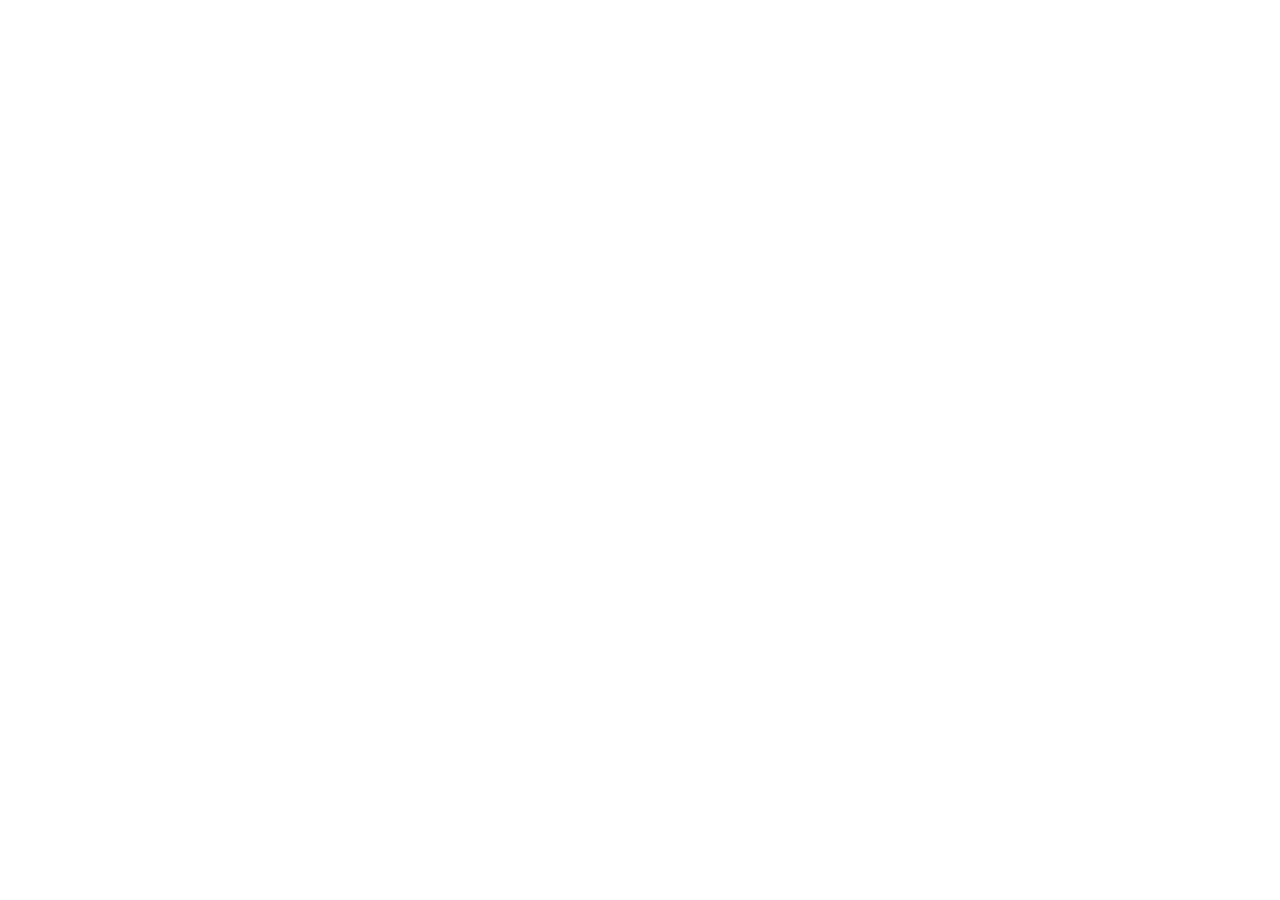
==== index.html @ e7a654be "Siapkan data untuk deploy" ====
<!doctype html>
<html lang="en">
<head>
  <meta charset="utf-8">
  <title>QuickAutoCompleteApp803</title>
  <base href="/quicksearchappdeploy/">
  <meta name="viewport" content="width=device-width, initial-scale=1">
  <link rel="icon" type="image/x-icon" href="favicon.ico">
<link rel="stylesheet" href="styles.a862251a44f0c73c2821.css"></head>
<body>
  <app-root></app-root>
<script src="runtime-es2015.64ba17e581712b3ede54.js" type="module"></script><script src="polyfills-es2015.3c97181ebba82ac32712.js" type="module"></script><script src="runtime-es5.f1585f00c0c4b85be462.js" nomodule></script><script src="polyfills-es5.b1c1c11dbe883ff003d7.js" nomodule></script><script src="main-es2015.3923bb45cfa0d769170f.js" type="module"></script><script src="main-es5.3c6462c7f087c3804bcc.js" nomodule></script></body>
</html>
---- styles.a862251a44f0c73c2821.css ----
@import url(https://fonts.googleapis.com/css?family=Roboto:300,400,500,700);/*!
 * Bootswatch v4.3.1
 * Homepage: https://bootswatch.com
 * Copyright 2012-2019 Thomas Park
 * Licensed under MIT
 * Based on Bootstrap
*//*!
 * Bootstrap v4.3.1 (https://getbootstrap.com/)
 * Copyright 2011-2019 The Bootstrap Authors
 * Copyright 2011-2019 Twitter, Inc.
 * Licensed under MIT (https://github.com/twbs/bootstrap/blob/master/LICENSE)
 */:root{--blue:#2196F3;--indigo:#6610f2;--purple:#6f42c1;--pink:#e83e8c;--red:#e51c23;--orange:#fd7e14;--yellow:#ff9800;--green:#4CAF50;--teal:#20c997;--cyan:#9C27B0;--white:#fff;--gray:#666;--gray-dark:#222;--primary:#2196F3;--secondary:#fff;--success:#4CAF50;--info:#9C27B0;--warning:#ff9800;--danger:#e51c23;--light:#fff;--dark:#222;--breakpoint-xs:0;--breakpoint-sm:576px;--breakpoint-md:768px;--breakpoint-lg:992px;--breakpoint-xl:1200px;--font-family-sans-serif:"Roboto",-apple-system,BlinkMacSystemFont,"Segoe UI",Roboto,"Helvetica Neue",Arial,sans-serif;--font-family-monospace:SFMono-Regular,Menlo,Monaco,Consolas,"Liberation Mono","Courier New",monospace}*,::after,::before{box-sizing:border-box}html{font-family:sans-serif;line-height:1.15;-webkit-text-size-adjust:100%;-webkit-tap-highlight-color:transparent}article,aside,figcaption,figure,footer,header,hgroup,main,nav,section{display:block}body{margin:0;font-family:Roboto,-apple-system,BlinkMacSystemFont,"Segoe UI",Roboto,"Helvetica Neue",Arial,sans-serif;font-size:.8125rem;font-weight:400;line-height:1.5;color:#444;text-align:left}[tabindex="-1"]:focus{outline:0!important}h1,h2,h3,h4,h5,h6{margin-top:0}abbr[data-original-title],abbr[title]{text-decoration:underline;-webkit-text-decoration:underline dotted;text-decoration:underline dotted;cursor:help;border-bottom:0;-webkit-text-decoration-skip-ink:none;text-decoration-skip-ink:none}address{margin-bottom:1rem;font-style:normal;line-height:inherit}dl,ol,ul{margin-top:0;margin-bottom:1rem}ol ol,ol ul,ul ol,ul ul{margin-bottom:0}dt{font-weight:700}dd{margin-bottom:.5rem;margin-left:0}blockquote,figure{margin:0 0 1rem}b,strong{font-weight:bolder}sub,sup{position:relative;font-size:75%;line-height:0;vertical-align:baseline}sub{bottom:-.25em}sup{top:-.5em}a{color:#2196f3;text-decoration:none;background-color:transparent;transition:all .2s}a:hover{color:#0a6ebd;text-decoration:underline}a:not([href]):not([tabindex]),a:not([href]):not([tabindex]):focus,a:not([href]):not([tabindex]):hover{color:inherit;text-decoration:none}a:not([href]):not([tabindex]):focus{outline:0}code,kbd,pre,samp{font-family:SFMono-Regular,Menlo,Monaco,Consolas,"Liberation Mono","Courier New",monospace;font-size:1em}pre{margin-top:0;margin-bottom:1rem;overflow:auto}img{vertical-align:middle;border-style:none}svg{overflow:hidden;vertical-align:middle}table{border-collapse:collapse}caption{padding-top:.75rem;padding-bottom:.75rem;color:#666;text-align:left;caption-side:bottom}th{text-align:inherit}label{display:inline-block;margin-bottom:.5rem}button{border-radius:0}button:focus{outline:dotted 1px;outline:-webkit-focus-ring-color auto 5px}button,input,optgroup,select,textarea{margin:0;font-family:inherit;font-size:inherit;line-height:inherit}button,input{overflow:visible}button,select{text-transform:none}select{word-wrap:normal}[type=button],[type=reset],[type=submit],button{-webkit-appearance:button}[type=button]:not(:disabled),[type=reset]:not(:disabled),[type=submit]:not(:disabled),button:not(:disabled){cursor:pointer}[type=button]::-moz-focus-inner,[type=reset]::-moz-focus-inner,[type=submit]::-moz-focus-inner,button::-moz-focus-inner{padding:0;border-style:none}input[type=checkbox],input[type=radio]{box-sizing:border-box;padding:0}input[type=date],input[type=datetime-local],input[type=month],input[type=time]{-webkit-appearance:listbox}textarea{overflow:auto;resize:vertical}fieldset{min-width:0;padding:0;margin:0;border:0}legend{display:block;width:100%;max-width:100%;padding:0;margin-bottom:.5rem;font-size:1.5rem;line-height:inherit;color:inherit;white-space:normal}progress{vertical-align:baseline}[type=number]::-webkit-inner-spin-button,[type=number]::-webkit-outer-spin-button{height:auto}[type=search]{outline-offset:-2px;-webkit-appearance:none}[type=search]::-webkit-search-decoration{-webkit-appearance:none}::-webkit-file-upload-button{font:inherit;-webkit-appearance:button}output{display:inline-block}summary{display:list-item;cursor:pointer}template{display:none}[hidden]{display:none!important}.h1,.h2,.h3,.h4,.h5,.h6,h1,h2,h3,h4,h5,h6{margin-bottom:.5rem;font-weight:500;line-height:1.2}.h1,h1{font-size:2.03125rem}.h2,h2{font-size:1.625rem}.h3,h3{font-size:1.421875rem}.h4,h4{font-size:1.21875rem}.h5,h5{font-size:1.015625rem}.h6,h6{font-size:.8125rem}.lead{font-size:1.015625rem;font-weight:300}.display-1{font-size:6rem;font-weight:300;line-height:1.2}.display-2{font-size:5.5rem;font-weight:300;line-height:1.2}.display-3{font-size:4.5rem;font-weight:300;line-height:1.2}.display-4{font-size:3.5rem;font-weight:300;line-height:1.2}hr{box-sizing:content-box;height:0;overflow:visible;margin-top:1rem;margin-bottom:1rem;border:0;border-top:1px solid rgba(0,0,0,.1)}.small,small{font-size:80%;font-weight:400}.mark,mark{padding:.2em;background-color:#fcf8e3}.list-inline,.list-unstyled{padding-left:0;list-style:none}.list-inline-item{display:inline-block}.list-inline-item:not(:last-child){margin-right:.5rem}.initialism{font-size:90%;text-transform:uppercase}.blockquote{margin-bottom:1rem;font-size:1.015625rem}.blockquote-footer{display:block;font-size:80%;color:#666}.blockquote-footer::before{content:"\2014\00A0"}.img-fluid{max-width:100%;height:auto}.img-thumbnail{padding:.25rem;background-color:#fff;border:1px solid #dee2e6;border-radius:.25rem;max-width:100%;height:auto}.figure{display:inline-block}.figure-img{margin-bottom:.5rem;line-height:1}.figure-caption{font-size:90%;color:#666}code{font-size:87.5%;color:#e83e8c;word-break:break-word}a>code{color:inherit}kbd{padding:.2rem .4rem;font-size:87.5%;color:#fff;background-color:#212121;border-radius:.2rem}kbd kbd{padding:0;font-size:100%;font-weight:700}pre{display:block;font-size:87.5%;color:#212121}pre code{font-size:inherit;color:inherit;word-break:normal}.pre-scrollable{max-height:340px;overflow-y:scroll}.container{width:100%;padding-right:15px;padding-left:15px;margin-right:auto;margin-left:auto}@media (min-width:576px){.container{max-width:540px}}@media (min-width:768px){.container{max-width:720px}}@media (min-width:992px){.container{max-width:960px}}@media (min-width:1200px){.container{max-width:1140px}}.container-fluid{width:100%;padding-right:15px;padding-left:15px;margin-right:auto;margin-left:auto}.row{display:flex;flex-wrap:wrap;margin-right:-15px;margin-left:-15px}.no-gutters{margin-right:0;margin-left:0}.no-gutters>.col,.no-gutters>[class*=col-]{padding-right:0;padding-left:0}.col,.col-1,.col-10,.col-11,.col-12,.col-2,.col-3,.col-4,.col-5,.col-6,.col-7,.col-8,.col-9,.col-auto,.col-lg,.col-lg-1,.col-lg-10,.col-lg-11,.col-lg-12,.col-lg-2,.col-lg-3,.col-lg-4,.col-lg-5,.col-lg-6,.col-lg-7,.col-lg-8,.col-lg-9,.col-lg-auto,.col-md,.col-md-1,.col-md-10,.col-md-11,.col-md-12,.col-md-2,.col-md-3,.col-md-4,.col-md-5,.col-md-6,.col-md-7,.col-md-8,.col-md-9,.col-md-auto,.col-sm,.col-sm-1,.col-sm-10,.col-sm-11,.col-sm-12,.col-sm-2,.col-sm-3,.col-sm-4,.col-sm-5,.col-sm-6,.col-sm-7,.col-sm-8,.col-sm-9,.col-sm-auto,.col-xl,.col-xl-1,.col-xl-10,.col-xl-11,.col-xl-12,.col-xl-2,.col-xl-3,.col-xl-4,.col-xl-5,.col-xl-6,.col-xl-7,.col-xl-8,.col-xl-9,.col-xl-auto{position:relative;width:100%;padding-right:15px;padding-left:15px}.col{flex-basis:0;flex-grow:1;max-width:100%}.col-auto{flex:0 0 auto;width:auto;max-width:100%}.col-1{flex:0 0 8.3333333333%;max-width:8.3333333333%}.col-2{flex:0 0 16.6666666667%;max-width:16.6666666667%}.col-3{flex:0 0 25%;max-width:25%}.col-4{flex:0 0 33.3333333333%;max-width:33.3333333333%}.col-5{flex:0 0 41.6666666667%;max-width:41.6666666667%}.col-6{flex:0 0 50%;max-width:50%}.col-7{flex:0 0 58.3333333333%;max-width:58.3333333333%}.col-8{flex:0 0 66.6666666667%;max-width:66.6666666667%}.col-9{flex:0 0 75%;max-width:75%}.col-10{flex:0 0 83.3333333333%;max-width:83.3333333333%}.col-11{flex:0 0 91.6666666667%;max-width:91.6666666667%}.col-12{flex:0 0 100%;max-width:100%}.order-first{order:-1}.order-last{order:13}.order-0{order:0}.order-1{order:1}.order-2{order:2}.order-3{order:3}.order-4{order:4}.order-5{order:5}.order-6{order:6}.order-7{order:7}.order-8{order:8}.order-9{order:9}.order-10{order:10}.order-11{order:11}.order-12{order:12}.offset-1{margin-left:8.3333333333%}.offset-2{margin-left:16.6666666667%}.offset-3{margin-left:25%}.offset-4{margin-left:33.3333333333%}.offset-5{margin-left:41.6666666667%}.offset-6{margin-left:50%}.offset-7{margin-left:58.3333333333%}.offset-8{margin-left:66.6666666667%}.offset-9{margin-left:75%}.offset-10{margin-left:83.3333333333%}.offset-11{margin-left:91.6666666667%}@media (min-width:576px){.col-sm{flex-basis:0;flex-grow:1;max-width:100%}.col-sm-auto{flex:0 0 auto;width:auto;max-width:100%}.col-sm-1{flex:0 0 8.3333333333%;max-width:8.3333333333%}.col-sm-2{flex:0 0 16.6666666667%;max-width:16.6666666667%}.col-sm-3{flex:0 0 25%;max-width:25%}.col-sm-4{flex:0 0 33.3333333333%;max-width:33.3333333333%}.col-sm-5{flex:0 0 41.6666666667%;max-width:41.6666666667%}.col-sm-6{flex:0 0 50%;max-width:50%}.col-sm-7{flex:0 0 58.3333333333%;max-width:58.3333333333%}.col-sm-8{flex:0 0 66.6666666667%;max-width:66.6666666667%}.col-sm-9{flex:0 0 75%;max-width:75%}.col-sm-10{flex:0 0 83.3333333333%;max-width:83.3333333333%}.col-sm-11{flex:0 0 91.6666666667%;max-width:91.6666666667%}.col-sm-12{flex:0 0 100%;max-width:100%}.order-sm-first{order:-1}.order-sm-last{order:13}.order-sm-0{order:0}.order-sm-1{order:1}.order-sm-2{order:2}.order-sm-3{order:3}.order-sm-4{order:4}.order-sm-5{order:5}.order-sm-6{order:6}.order-sm-7{order:7}.order-sm-8{order:8}.order-sm-9{order:9}.order-sm-10{order:10}.order-sm-11{order:11}.order-sm-12{order:12}.offset-sm-0{margin-left:0}.offset-sm-1{margin-left:8.3333333333%}.offset-sm-2{margin-left:16.6666666667%}.offset-sm-3{margin-left:25%}.offset-sm-4{margin-left:33.3333333333%}.offset-sm-5{margin-left:41.6666666667%}.offset-sm-6{margin-left:50%}.offset-sm-7{margin-left:58.3333333333%}.offset-sm-8{margin-left:66.6666666667%}.offset-sm-9{margin-left:75%}.offset-sm-10{margin-left:83.3333333333%}.offset-sm-11{margin-left:91.6666666667%}}@media (min-width:768px){.col-md{flex-basis:0;flex-grow:1;max-width:100%}.col-md-auto{flex:0 0 auto;width:auto;max-width:100%}.col-md-1{flex:0 0 8.3333333333%;max-width:8.3333333333%}.col-md-2{flex:0 0 16.6666666667%;max-width:16.6666666667%}.col-md-3{flex:0 0 25%;max-width:25%}.col-md-4{flex:0 0 33.3333333333%;max-width:33.3333333333%}.col-md-5{flex:0 0 41.6666666667%;max-width:41.6666666667%}.col-md-6{flex:0 0 50%;max-width:50%}.col-md-7{flex:0 0 58.3333333333%;max-width:58.3333333333%}.col-md-8{flex:0 0 66.6666666667%;max-width:66.6666666667%}.col-md-9{flex:0 0 75%;max-width:75%}.col-md-10{flex:0 0 83.3333333333%;max-width:83.3333333333%}.col-md-11{flex:0 0 91.6666666667%;max-width:91.6666666667%}.col-md-12{flex:0 0 100%;max-width:100%}.order-md-first{order:-1}.order-md-last{order:13}.order-md-0{order:0}.order-md-1{order:1}.order-md-2{order:2}.order-md-3{order:3}.order-md-4{order:4}.order-md-5{order:5}.order-md-6{order:6}.order-md-7{order:7}.order-md-8{order:8}.order-md-9{order:9}.order-md-10{order:10}.order-md-11{order:11}.order-md-12{order:12}.offset-md-0{margin-left:0}.offset-md-1{margin-left:8.3333333333%}.offset-md-2{margin-left:16.6666666667%}.offset-md-3{margin-left:25%}.offset-md-4{margin-left:33.3333333333%}.offset-md-5{margin-left:41.6666666667%}.offset-md-6{margin-left:50%}.offset-md-7{margin-left:58.3333333333%}.offset-md-8{margin-left:66.6666666667%}.offset-md-9{margin-left:75%}.offset-md-10{margin-left:83.3333333333%}.offset-md-11{margin-left:91.6666666667%}}@media (min-width:992px){.col-lg{flex-basis:0;flex-grow:1;max-width:100%}.col-lg-auto{flex:0 0 auto;width:auto;max-width:100%}.col-lg-1{flex:0 0 8.3333333333%;max-width:8.3333333333%}.col-lg-2{flex:0 0 16.6666666667%;max-width:16.6666666667%}.col-lg-3{flex:0 0 25%;max-width:25%}.col-lg-4{flex:0 0 33.3333333333%;max-width:33.3333333333%}.col-lg-5{flex:0 0 41.6666666667%;max-width:41.6666666667%}.col-lg-6{flex:0 0 50%;max-width:50%}.col-lg-7{flex:0 0 58.3333333333%;max-width:58.3333333333%}.col-lg-8{flex:0 0 66.6666666667%;max-width:66.6666666667%}.col-lg-9{flex:0 0 75%;max-width:75%}.col-lg-10{flex:0 0 83.3333333333%;max-width:83.3333333333%}.col-lg-11{flex:0 0 91.6666666667%;max-width:91.6666666667%}.col-lg-12{flex:0 0 100%;max-width:100%}.order-lg-first{order:-1}.order-lg-last{order:13}.order-lg-0{order:0}.order-lg-1{order:1}.order-lg-2{order:2}.order-lg-3{order:3}.order-lg-4{order:4}.order-lg-5{order:5}.order-lg-6{order:6}.order-lg-7{order:7}.order-lg-8{order:8}.order-lg-9{order:9}.order-lg-10{order:10}.order-lg-11{order:11}.order-lg-12{order:12}.offset-lg-0{margin-left:0}.offset-lg-1{margin-left:8.3333333333%}.offset-lg-2{margin-left:16.6666666667%}.offset-lg-3{margin-left:25%}.offset-lg-4{margin-left:33.3333333333%}.offset-lg-5{margin-left:41.6666666667%}.offset-lg-6{margin-left:50%}.offset-lg-7{margin-left:58.3333333333%}.offset-lg-8{margin-left:66.6666666667%}.offset-lg-9{margin-left:75%}.offset-lg-10{margin-left:83.3333333333%}.offset-lg-11{margin-left:91.6666666667%}}@media (min-width:1200px){.col-xl{flex-basis:0;flex-grow:1;max-width:100%}.col-xl-auto{flex:0 0 auto;width:auto;max-width:100%}.col-xl-1{flex:0 0 8.3333333333%;max-width:8.3333333333%}.col-xl-2{flex:0 0 16.6666666667%;max-width:16.6666666667%}.col-xl-3{flex:0 0 25%;max-width:25%}.col-xl-4{flex:0 0 33.3333333333%;max-width:33.3333333333%}.col-xl-5{flex:0 0 41.6666666667%;max-width:41.6666666667%}.col-xl-6{flex:0 0 50%;max-width:50%}.col-xl-7{flex:0 0 58.3333333333%;max-width:58.3333333333%}.col-xl-8{flex:0 0 66.6666666667%;max-width:66.6666666667%}.col-xl-9{flex:0 0 75%;max-width:75%}.col-xl-10{flex:0 0 83.3333333333%;max-width:83.3333333333%}.col-xl-11{flex:0 0 91.6666666667%;max-width:91.6666666667%}.col-xl-12{flex:0 0 100%;max-width:100%}.order-xl-first{order:-1}.order-xl-last{order:13}.order-xl-0{order:0}.order-xl-1{order:1}.order-xl-2{order:2}.order-xl-3{order:3}.order-xl-4{order:4}.order-xl-5{order:5}.order-xl-6{order:6}.order-xl-7{order:7}.order-xl-8{order:8}.order-xl-9{order:9}.order-xl-10{order:10}.order-xl-11{order:11}.order-xl-12{order:12}.offset-xl-0{margin-left:0}.offset-xl-1{margin-left:8.3333333333%}.offset-xl-2{margin-left:16.6666666667%}.offset-xl-3{margin-left:25%}.offset-xl-4{margin-left:33.3333333333%}.offset-xl-5{margin-left:41.6666666667%}.offset-xl-6{margin-left:50%}.offset-xl-7{margin-left:58.3333333333%}.offset-xl-8{margin-left:66.6666666667%}.offset-xl-9{margin-left:75%}.offset-xl-10{margin-left:83.3333333333%}.offset-xl-11{margin-left:91.6666666667%}}.table{width:100%;margin-bottom:1rem;color:#444}.table td,.table th{padding:.75rem;vertical-align:top;border-top:1px solid #dee2e6}.table thead th{vertical-align:bottom;border-bottom:2px solid #dee2e6}.table tbody+tbody{border-top:2px solid #dee2e6}.table-sm td,.table-sm th{padding:.3rem}.table-bordered,.table-bordered td,.table-bordered th{border:1px solid #dee2e6}.table-bordered thead td,.table-bordered thead th{border-bottom-width:2px}.table-borderless tbody+tbody,.table-borderless td,.table-borderless th,.table-borderless thead th{border:0}.table-striped tbody tr:nth-of-type(odd){background-color:rgba(0,0,0,.05)}.table-hover tbody tr:hover{color:#444;background-color:rgba(0,0,0,.075)}.table-primary,.table-primary>td,.table-primary>th{background-color:#c1e2fc}.table-primary tbody+tbody,.table-primary td,.table-primary th,.table-primary thead th{border-color:#8cc8f9}.table-hover .table-primary:hover,.table-hover .table-primary:hover>td,.table-hover .table-primary:hover>th{background-color:#a9d7fb}.table-secondary,.table-secondary>td,.table-secondary>th{background-color:#fff}.table-secondary tbody+tbody,.table-secondary td,.table-secondary th,.table-secondary thead th{border-color:#fff}.table-hover .table-secondary:hover,.table-hover .table-secondary:hover>td,.table-hover .table-secondary:hover>th{background-color:#f2f2f2}.table-success,.table-success>td,.table-success>th{background-color:#cde9ce}.table-success tbody+tbody,.table-success td,.table-success th,.table-success thead th{border-color:#a2d5a4}.table-hover .table-success:hover,.table-hover .table-success:hover>td,.table-hover .table-success:hover>th{background-color:#bbe1bd}.table-info,.table-info>td,.table-info>th{background-color:#e3c3e9}.table-info tbody+tbody,.table-info td,.table-info th,.table-info thead th{border-color:#cc8fd6}.table-hover .table-info:hover,.table-hover .table-info:hover>td,.table-hover .table-info:hover>th{background-color:#dab0e2}.table-warning,.table-warning>td,.table-warning>th{background-color:#ffe2b8}.table-warning tbody+tbody,.table-warning td,.table-warning th,.table-warning thead th{border-color:#ffc97a}.table-hover .table-warning:hover,.table-hover .table-warning:hover>td,.table-hover .table-warning:hover>th{background-color:#ffd89f}.table-danger,.table-danger>td,.table-danger>th{background-color:#f8bfc1}.table-danger tbody+tbody,.table-danger td,.table-danger th,.table-danger thead th{border-color:#f1898d}.table-hover .table-danger:hover,.table-hover .table-danger:hover>td,.table-hover .table-danger:hover>th{background-color:#f5a8ab}.table-light,.table-light>td,.table-light>th{background-color:#fff}.table-light tbody+tbody,.table-light td,.table-light th,.table-light thead th{border-color:#fff}.table-hover .table-light:hover,.table-hover .table-light:hover>td,.table-hover .table-light:hover>th{background-color:#f2f2f2}.table-dark,.table-dark>td,.table-dark>th{background-color:#c1c1c1}.table-dark tbody+tbody,.table-dark td,.table-dark th,.table-dark thead th{border-color:#8c8c8c}.table-hover .table-dark:hover,.table-hover .table-dark:hover>td,.table-hover .table-dark:hover>th{background-color:#b4b4b4}.table-active,.table-active>td,.table-active>th,.table-hover .table-active:hover,.table-hover .table-active:hover>td,.table-hover .table-active:hover>th{background-color:rgba(0,0,0,.075)}.table .thead-dark th{color:#fff;background-color:#222;border-color:#353535}.table .thead-light th{color:#444;background-color:#eee;border-color:#dee2e6}.table-dark{color:#fff;background-color:#222}.table-dark td,.table-dark th,.table-dark thead th{border-color:#353535}.table-dark.table-bordered{border:0}.table-dark.table-striped tbody tr:nth-of-type(odd){background-color:rgba(255,255,255,.05)}.table-dark.table-hover tbody tr:hover{color:#fff;background-color:rgba(255,255,255,.075)}@media (max-width:575.98px){.table-responsive-sm{display:block;width:100%;overflow-x:auto;-webkit-overflow-scrolling:touch}.table-responsive-sm>.table-bordered{border:0}}@media (max-width:767.98px){.table-responsive-md{display:block;width:100%;overflow-x:auto;-webkit-overflow-scrolling:touch}.table-responsive-md>.table-bordered{border:0}}@media (max-width:991.98px){.table-responsive-lg{display:block;width:100%;overflow-x:auto;-webkit-overflow-scrolling:touch}.table-responsive-lg>.table-bordered{border:0}}@media (max-width:1199.98px){.table-responsive-xl{display:block;width:100%;overflow-x:auto;-webkit-overflow-scrolling:touch}.table-responsive-xl>.table-bordered{border:0}}.table-responsive{display:block;width:100%;overflow-x:auto;-webkit-overflow-scrolling:touch}.table-responsive>.table-bordered{border:0}.form-control{display:block;width:100%;height:calc(1.5em + 2rem + 0rem);padding:1rem 0;font-size:.8125rem;font-weight:400;line-height:1.5;color:#666;background-color:transparent;background-clip:padding-box;border:0 solid transparent;border-radius:0;transition:border-color .15s ease-in-out,box-shadow .15s ease-in-out}@media (prefers-reduced-motion:reduce){.form-control{transition:none}}.form-control::-ms-expand{background-color:transparent;border:0}.form-control:focus{color:#666;background-color:transparent;border-color:#9acffa;outline:0;box-shadow:0 0 0 .2rem rgba(33,150,243,.25)}.form-control::-webkit-input-placeholder{color:rgba(0,0,0,.4);opacity:1}.form-control::-ms-input-placeholder{color:rgba(0,0,0,.4);opacity:1}.form-control::-moz-placeholder{color:rgba(0,0,0,.4);opacity:1}.form-control::placeholder{color:rgba(0,0,0,.4);opacity:1}.form-control:disabled,.form-control[readonly]{background-color:transparent;opacity:1}select.form-control:focus::-ms-value{color:#666;background-color:transparent}.form-control-file,.form-control-range{display:block;width:100%}.col-form-label{padding-top:calc(1rem + 0rem);padding-bottom:calc(1rem + 0rem);margin-bottom:0;line-height:1.5}.col-form-label-lg{padding-top:calc(1.015625rem + 0rem);padding-bottom:calc(1.015625rem + 0rem);line-height:1.5}.col-form-label-sm{padding-top:calc(.8125rem + 0rem);padding-bottom:calc(.8125rem + 0rem);line-height:1.5}.form-control-plaintext{display:block;width:100%;padding-top:1rem;padding-bottom:1rem;margin-bottom:0;line-height:1.5;color:#444;background-color:transparent;border:0 solid transparent}.form-control-plaintext.form-control-lg,.form-control-plaintext.form-control-sm{padding-right:0;padding-left:0}.form-control-sm{height:calc(1.5em + .5rem + 0rem);padding:.8125rem 0;font-size:.7109375rem;line-height:1.5;border-radius:0}.form-control-lg{height:calc(1.5em + 1rem + 0rem);padding:1.015625rem 0;font-size:1.015625rem;line-height:1.5;border-radius:0}select.form-control[multiple],select.form-control[size],textarea.form-control{height:auto}.form-group{margin-bottom:1rem}.form-text{display:block;margin-top:.25rem}.form-row{display:flex;flex-wrap:wrap;margin-right:-5px;margin-left:-5px}.form-row>.col,.form-row>[class*=col-]{padding-right:5px;padding-left:5px}.form-check{position:relative;display:block;padding-left:1.25rem}.form-check-input{position:absolute;margin-top:.3rem;margin-left:-1.25rem}.form-check-input:disabled~.form-check-label{color:#666}.form-check-label{margin-bottom:0}.form-check-inline{display:inline-flex;align-items:center;padding-left:0;margin-right:.75rem}.form-check-inline .form-check-input{position:static;margin-top:0;margin-right:.3125rem;margin-left:0}.valid-feedback{display:none;width:100%;margin-top:.25rem;font-size:80%;color:#4caf50}.valid-tooltip{position:absolute;top:100%;z-index:5;display:none;max-width:100%;padding:.25rem .5rem;margin-top:.1rem;font-size:.7109375rem;line-height:1.5;color:#fff;background-color:rgba(76,175,80,.9);border-radius:.25rem}.form-control.is-valid,.was-validated .form-control:valid{border-color:#4caf50;padding-right:calc(1.5em + 2rem);background-image:url("data:image/svg+xml,%3csvg xmlns='http://www.w3.org/2000/svg' viewBox='0 0 8 8'%3e%3cpath fill='%234CAF50' d='M2.3 6.73L.6 4.53c-.4-1.04.46-1.4 1.1-.8l1.1 1.4 3.4-3.8c.6-.63 1.6-.27 1.2.7l-4 4.6c-.43.5-.8.4-1.1.1z'/%3e%3c/svg%3e");background-repeat:no-repeat;background-position:center right calc(.375em + .5rem);background-size:calc(.75em + 1rem) calc(.75em + 1rem)}.form-control.is-valid:focus,.was-validated .form-control:valid:focus{border-color:#4caf50;box-shadow:0 0 0 .2rem rgba(76,175,80,.25)}.form-control.is-valid~.valid-feedback,.form-control.is-valid~.valid-tooltip,.was-validated .form-control:valid~.valid-feedback,.was-validated .form-control:valid~.valid-tooltip{display:block}.was-validated textarea.form-control:valid,textarea.form-control.is-valid{padding-right:calc(1.5em + 2rem);background-position:top calc(.375em + .5rem) right calc(.375em + .5rem)}.custom-select.is-valid,.was-validated .custom-select:valid{border-color:#4caf50;padding-right:calc((1em + 2rem) * 3 / 4 + 1rem);background:url("data:image/svg+xml,%3csvg xmlns='http://www.w3.org/2000/svg' viewBox='0 0 4 5'%3e%3cpath fill='%23222' d='M2 0L0 2h4zm0 5L0 3h4z'/%3e%3c/svg%3e") right 0 center/8px 10px no-repeat,url("data:image/svg+xml,%3csvg xmlns='http://www.w3.org/2000/svg' viewBox='0 0 8 8'%3e%3cpath fill='%234CAF50' d='M2.3 6.73L.6 4.53c-.4-1.04.46-1.4 1.1-.8l1.1 1.4 3.4-3.8c.6-.63 1.6-.27 1.2.7l-4 4.6c-.43.5-.8.4-1.1.1z'/%3e%3c/svg%3e") center right 1rem/calc(.75em + 1rem) calc(.75em + 1rem) no-repeat}.custom-select.is-valid:focus,.was-validated .custom-select:valid:focus{border-color:#4caf50;box-shadow:0 0 0 .2rem rgba(76,175,80,.25)}.custom-select.is-valid~.valid-feedback,.custom-select.is-valid~.valid-tooltip,.was-validated .custom-select:valid~.valid-feedback,.was-validated .custom-select:valid~.valid-tooltip{display:block}.form-control-file.is-valid~.valid-feedback,.form-control-file.is-valid~.valid-tooltip,.was-validated .form-control-file:valid~.valid-feedback,.was-validated .form-control-file:valid~.valid-tooltip{display:block}.form-check-input.is-valid~.form-check-label,.was-validated .form-check-input:valid~.form-check-label{color:#4caf50}.form-check-input.is-valid~.valid-feedback,.form-check-input.is-valid~.valid-tooltip,.was-validated .form-check-input:valid~.valid-feedback,.was-validated .form-check-input:valid~.valid-tooltip{display:block}.custom-control-input.is-valid~.custom-control-label,.was-validated .custom-control-input:valid~.custom-control-label{color:#4caf50}.custom-control-input.is-valid~.custom-control-label::before,.was-validated .custom-control-input:valid~.custom-control-label::before{border-color:#4caf50}.custom-control-input.is-valid~.valid-feedback,.custom-control-input.is-valid~.valid-tooltip,.was-validated .custom-control-input:valid~.valid-feedback,.was-validated .custom-control-input:valid~.valid-tooltip{display:block}.custom-control-input.is-valid:checked~.custom-control-label::before,.was-validated .custom-control-input:valid:checked~.custom-control-label::before{border-color:#6ec071;background:linear-gradient(180deg,#84c987,#6ec071) repeat-x #6ec071}.custom-control-input.is-valid:focus~.custom-control-label::before,.was-validated .custom-control-input:valid:focus~.custom-control-label::before{box-shadow:0 0 0 .2rem rgba(76,175,80,.25)}.custom-control-input.is-valid:focus:not(:checked)~.custom-control-label::before,.was-validated .custom-control-input:valid:focus:not(:checked)~.custom-control-label::before{border-color:#4caf50}.custom-file-input.is-valid~.custom-file-label,.was-validated .custom-file-input:valid~.custom-file-label{border-color:#4caf50}.custom-file-input.is-valid~.valid-feedback,.custom-file-input.is-valid~.valid-tooltip,.was-validated .custom-file-input:valid~.valid-feedback,.was-validated .custom-file-input:valid~.valid-tooltip{display:block}.custom-file-input.is-valid:focus~.custom-file-label,.was-validated .custom-file-input:valid:focus~.custom-file-label{border-color:#4caf50;box-shadow:0 0 0 .2rem rgba(76,175,80,.25)}.invalid-feedback{display:none;width:100%;margin-top:.25rem;font-size:80%;color:#e51c23}.invalid-tooltip{position:absolute;top:100%;z-index:5;display:none;max-width:100%;padding:.25rem .5rem;margin-top:.1rem;font-size:.7109375rem;line-height:1.5;color:#fff;background-color:rgba(229,28,35,.9);border-radius:.25rem}.form-control.is-invalid,.was-validated .form-control:invalid{border-color:#e51c23;padding-right:calc(1.5em + 2rem);background-image:url("data:image/svg+xml,%3csvg xmlns='http://www.w3.org/2000/svg' fill='%23e51c23' viewBox='-2 -2 7 7'%3e%3cpath stroke='%23e51c23' d='M0 0l3 3m0-3L0 3'/%3e%3ccircle r='.5'/%3e%3ccircle cx='3' r='.5'/%3e%3ccircle cy='3' r='.5'/%3e%3ccircle cx='3' cy='3' r='.5'/%3e%3c/svg%3E");background-repeat:no-repeat;background-position:center right calc(.375em + .5rem);background-size:calc(.75em + 1rem) calc(.75em + 1rem)}.form-control.is-invalid:focus,.was-validated .form-control:invalid:focus{border-color:#e51c23;box-shadow:0 0 0 .2rem rgba(229,28,35,.25)}.form-control.is-invalid~.invalid-feedback,.form-control.is-invalid~.invalid-tooltip,.was-validated .form-control:invalid~.invalid-feedback,.was-validated .form-control:invalid~.invalid-tooltip{display:block}.was-validated textarea.form-control:invalid,textarea.form-control.is-invalid{padding-right:calc(1.5em + 2rem);background-position:top calc(.375em + .5rem) right calc(.375em + .5rem)}.custom-select.is-invalid,.was-validated .custom-select:invalid{border-color:#e51c23;padding-right:calc((1em + 2rem) * 3 / 4 + 1rem);background:url("data:image/svg+xml,%3csvg xmlns='http://www.w3.org/2000/svg' viewBox='0 0 4 5'%3e%3cpath fill='%23222' d='M2 0L0 2h4zm0 5L0 3h4z'/%3e%3c/svg%3e") right 0 center/8px 10px no-repeat,url("data:image/svg+xml,%3csvg xmlns='http://www.w3.org/2000/svg' fill='%23e51c23' viewBox='-2 -2 7 7'%3e%3cpath stroke='%23e51c23' d='M0 0l3 3m0-3L0 3'/%3e%3ccircle r='.5'/%3e%3ccircle cx='3' r='.5'/%3e%3ccircle cy='3' r='.5'/%3e%3ccircle cx='3' cy='3' r='.5'/%3e%3c/svg%3E") center right 1rem/calc(.75em + 1rem) calc(.75em + 1rem) no-repeat}.custom-select.is-invalid:focus,.was-validated .custom-select:invalid:focus{border-color:#e51c23;box-shadow:0 0 0 .2rem rgba(229,28,35,.25)}.custom-select.is-invalid~.invalid-feedback,.custom-select.is-invalid~.invalid-tooltip,.was-validated .custom-select:invalid~.invalid-feedback,.was-validated .custom-select:invalid~.invalid-tooltip{display:block}.form-control-file.is-invalid~.invalid-feedback,.form-control-file.is-invalid~.invalid-tooltip,.was-validated .form-control-file:invalid~.invalid-feedback,.was-validated .form-control-file:invalid~.invalid-tooltip{display:block}.form-check-input.is-invalid~.form-check-label,.was-validated .form-check-input:invalid~.form-check-label{color:#e51c23}.form-check-input.is-invalid~.invalid-feedback,.form-check-input.is-invalid~.invalid-tooltip,.was-validated .form-check-input:invalid~.invalid-feedback,.was-validated .form-check-input:invalid~.invalid-tooltip{display:block}.custom-control-input.is-invalid~.custom-control-label,.was-validated .custom-control-input:invalid~.custom-control-label{color:#e51c23}.custom-control-input.is-invalid~.custom-control-label::before,.was-validated .custom-control-input:invalid~.custom-control-label::before{border-color:#e51c23}.custom-control-input.is-invalid~.invalid-feedback,.custom-control-input.is-invalid~.invalid-tooltip,.was-validated .custom-control-input:invalid~.invalid-feedback,.was-validated .custom-control-input:invalid~.invalid-tooltip{display:block}.custom-control-input.is-invalid:checked~.custom-control-label::before,.was-validated .custom-control-input:invalid:checked~.custom-control-label::before{border-color:#ea4a4f;background:linear-gradient(180deg,#ed656a,#ea4a4f) repeat-x #ea4a4f}.custom-control-input.is-invalid:focus~.custom-control-label::before,.was-validated .custom-control-input:invalid:focus~.custom-control-label::before{box-shadow:0 0 0 .2rem rgba(229,28,35,.25)}.custom-control-input.is-invalid:focus:not(:checked)~.custom-control-label::before,.was-validated .custom-control-input:invalid:focus:not(:checked)~.custom-control-label::before{border-color:#e51c23}.custom-file-input.is-invalid~.custom-file-label,.was-validated .custom-file-input:invalid~.custom-file-label{border-color:#e51c23}.custom-file-input.is-invalid~.invalid-feedback,.custom-file-input.is-invalid~.invalid-tooltip,.was-validated .custom-file-input:invalid~.invalid-feedback,.was-validated .custom-file-input:invalid~.invalid-tooltip{display:block}.custom-file-input.is-invalid:focus~.custom-file-label,.was-validated .custom-file-input:invalid:focus~.custom-file-label{border-color:#e51c23;box-shadow:0 0 0 .2rem rgba(229,28,35,.25)}.form-inline{display:flex;flex-flow:row wrap;align-items:center}.form-inline .form-check{width:100%}@media (min-width:576px){.form-inline label{display:flex;align-items:center;justify-content:center;margin-bottom:0}.form-inline .form-group{display:flex;flex:0 0 auto;flex-flow:row wrap;align-items:center;margin-bottom:0}.form-inline .form-control{display:inline-block;width:auto;vertical-align:middle}.form-inline .form-control-plaintext{display:inline-block}.form-inline .custom-select,.form-inline .input-group{width:auto}.form-inline .form-check{display:flex;align-items:center;justify-content:center;width:auto;padding-left:0}.form-inline .form-check-input{position:relative;flex-shrink:0;margin-top:0;margin-right:.25rem;margin-left:0}.form-inline .custom-control{align-items:center;justify-content:center}.form-inline .custom-control-label{margin-bottom:0}}.btn{display:inline-block;font-weight:400;color:#444;text-align:center;vertical-align:middle;-webkit-user-select:none;-moz-user-select:none;-ms-user-select:none;user-select:none;background-color:transparent;border:1px solid transparent;padding:.8rem 1rem;font-size:.8125rem;line-height:1.5;border-radius:.25rem;transition:color .15s ease-in-out,background-color .15s ease-in-out,border-color .15s ease-in-out,box-shadow .15s ease-in-out}@media (prefers-reduced-motion:reduce){.btn{transition:none}}.btn:hover{color:#444;text-decoration:none}.btn.focus,.btn:focus{outline:0;box-shadow:0 0 0 .2rem rgba(33,150,243,.25)}.btn.disabled,.btn:disabled{opacity:.65}a.btn.disabled,fieldset:disabled a.btn{pointer-events:none}.btn-primary{color:#fff;background:linear-gradient(180deg,#42a6f5,#2196f3) repeat-x #2196f3;border-color:#2196f3}.btn-primary:hover{color:#fff;background:linear-gradient(180deg,#3196e6,#0c83e2) repeat-x #0c83e2;border-color:#0c7cd5}.btn-primary.focus,.btn-primary:focus{box-shadow:0 0 0 .2rem rgba(66,166,245,.5)}.btn-primary.disabled,.btn-primary:disabled{color:#fff;background-color:#2196f3;border-color:#2196f3;background-image:none}.btn-primary:not(:disabled):not(.disabled).active,.btn-primary:not(:disabled):not(.disabled):active,.show>.btn-primary.dropdown-toggle{color:#fff;background-color:#0c7cd5;background-image:none;border-color:#0b75c9}.btn-primary:not(:disabled):not(.disabled).active:focus,.btn-primary:not(:disabled):not(.disabled):active:focus,.show>.btn-primary.dropdown-toggle:focus{box-shadow:0 0 0 .2rem rgba(66,166,245,.5)}.btn-secondary{color:#212121;background:linear-gradient(180deg,#fff,#fff) repeat-x #fff;border-color:#fff}.btn-secondary:hover{color:#212121;background:linear-gradient(180deg,#efefef,#ececec) repeat-x #ececec;border-color:#e6e5e5}.btn-secondary.focus,.btn-secondary:focus{box-shadow:0 0 0 .2rem rgba(222,222,222,.5)}.btn-secondary.disabled,.btn-secondary:disabled{color:#212121;background-color:#fff;border-color:#fff;background-image:none}.btn-secondary:not(:disabled):not(.disabled).active,.btn-secondary:not(:disabled):not(.disabled):active,.show>.btn-secondary.dropdown-toggle{color:#212121;background-color:#e6e5e5;background-image:none;border-color:#dfdfdf}.btn-secondary:not(:disabled):not(.disabled).active:focus,.btn-secondary:not(:disabled):not(.disabled):active:focus,.show>.btn-secondary.dropdown-toggle:focus{box-shadow:0 0 0 .2rem rgba(222,222,222,.5)}.btn-success{color:#fff;background:linear-gradient(180deg,#67bb6a,#4caf50) repeat-x #4caf50;border-color:#4caf50}.btn-success:hover{color:#fff;background:linear-gradient(180deg,#5da460,#409444) repeat-x #409444;border-color:#3d8b40}.btn-success.focus,.btn-success:focus{box-shadow:0 0 0 .2rem rgba(103,187,106,.5)}.btn-success.disabled,.btn-success:disabled{color:#fff;background-color:#4caf50;border-color:#4caf50;background-image:none}.btn-success:not(:disabled):not(.disabled).active,.btn-success:not(:disabled):not(.disabled):active,.show>.btn-success.dropdown-toggle{color:#fff;background-color:#3d8b40;background-image:none;border-color:#39833c}.btn-success:not(:disabled):not(.disabled).active:focus,.btn-success:not(:disabled):not(.disabled):active:focus,.show>.btn-success.dropdown-toggle:focus{box-shadow:0 0 0 .2rem rgba(103,187,106,.5)}.btn-info{color:#fff;background:linear-gradient(180deg,#ab47bc,#9c27b0) repeat-x #9c27b0;border-color:#9c27b0}.btn-info:hover{color:#fff;background:linear-gradient(180deg,#9342a1,#802091) repeat-x #802091;border-color:#771e86}.btn-info.focus,.btn-info:focus{box-shadow:0 0 0 .2rem rgba(171,71,188,.5)}.btn-info.disabled,.btn-info:disabled{color:#fff;background-color:#9c27b0;border-color:#9c27b0;background-image:none}.btn-info:not(:disabled):not(.disabled).active,.btn-info:not(:disabled):not(.disabled):active,.show>.btn-info.dropdown-toggle{color:#fff;background-color:#771e86;background-image:none;border-color:#6e1b7c}.btn-info:not(:disabled):not(.disabled).active:focus,.btn-info:not(:disabled):not(.disabled):active:focus,.show>.btn-info.dropdown-toggle:focus{box-shadow:0 0 0 .2rem rgba(171,71,188,.5)}.btn-warning{background:linear-gradient(180deg,#ffa726,#ff9800) repeat-x #ff9800;border-color:#ff9800}.btn-warning:hover{color:#fff;background:linear-gradient(180deg,#de9426,#d98100) repeat-x #d98100;border-color:#cc7a00}.btn-warning.focus,.btn-warning:focus{box-shadow:0 0 0 .2rem rgba(255,167,38,.5)}.btn-warning.disabled,.btn-warning:disabled{color:#fff;background-color:#ff9800;border-color:#ff9800;background-image:none}.btn-warning:not(:disabled):not(.disabled).active,.btn-warning:not(:disabled):not(.disabled):active,.show>.btn-warning.dropdown-toggle{color:#fff;background-color:#cc7a00;background-image:none;border-color:#bf7200}.btn-warning:not(:disabled):not(.disabled).active:focus,.btn-warning:not(:disabled):not(.disabled):active:focus,.show>.btn-warning.dropdown-toggle:focus{box-shadow:0 0 0 .2rem rgba(255,167,38,.5)}.btn-danger{color:#fff;background:linear-gradient(180deg,#e93e44,#e51c23) repeat-x #e51c23;border-color:#e51c23}.btn-danger:hover{color:#fff;background:linear-gradient(180deg,#cd393f,#c4161d) repeat-x #c4161d;border-color:#b9151b}.btn-danger.focus,.btn-danger:focus{box-shadow:0 0 0 .2rem rgba(233,62,68,.5)}.btn-danger.disabled,.btn-danger:disabled{color:#fff;background-color:#e51c23;border-color:#e51c23;background-image:none}.btn-danger:not(:disabled):not(.disabled).active,.btn-danger:not(:disabled):not(.disabled):active,.show>.btn-danger.dropdown-toggle{color:#fff;background-color:#b9151b;background-image:none;border-color:#ad1419}.btn-danger:not(:disabled):not(.disabled).active:focus,.btn-danger:not(:disabled):not(.disabled):active:focus,.show>.btn-danger.dropdown-toggle:focus{box-shadow:0 0 0 .2rem rgba(233,62,68,.5)}.btn-light{color:#212121;background:linear-gradient(180deg,#fff,#fff) repeat-x #fff;border-color:#fff}.btn-light:hover{color:#212121;background:linear-gradient(180deg,#efefef,#ececec) repeat-x #ececec;border-color:#e6e5e5}.btn-light.focus,.btn-light:focus{box-shadow:0 0 0 .2rem rgba(222,222,222,.5)}.btn-light.disabled,.btn-light:disabled{color:#212121;background-color:#fff;border-color:#fff;background-image:none}.btn-light:not(:disabled):not(.disabled).active,.btn-light:not(:disabled):not(.disabled):active,.show>.btn-light.dropdown-toggle{color:#212121;background-color:#e6e5e5;background-image:none;border-color:#dfdfdf}.btn-light:not(:disabled):not(.disabled).active:focus,.btn-light:not(:disabled):not(.disabled):active:focus,.show>.btn-light.dropdown-toggle:focus{box-shadow:0 0 0 .2rem rgba(222,222,222,.5)}.btn-dark{color:#fff;background:linear-gradient(180deg,#434343,#222) repeat-x #222;border-color:#222}.btn-dark:hover{color:#fff;background:linear-gradient(180deg,#333,#0f0f0f) repeat-x #0f0f0f;border-color:#090808}.btn-dark.focus,.btn-dark:focus{box-shadow:0 0 0 .2rem rgba(67,67,67,.5)}.btn-dark.disabled,.btn-dark:disabled{color:#fff;background-color:#222;border-color:#222;background-image:none}.btn-dark:not(:disabled):not(.disabled).active,.btn-dark:not(:disabled):not(.disabled):active,.show>.btn-dark.dropdown-toggle{color:#fff;background-color:#090808;background-image:none;border-color:#020202}.btn-dark:not(:disabled):not(.disabled).active:focus,.btn-dark:not(:disabled):not(.disabled):active:focus,.show>.btn-dark.dropdown-toggle:focus{box-shadow:0 0 0 .2rem rgba(67,67,67,.5)}.btn-outline-primary{color:#2196f3;border-color:#2196f3}.btn-outline-primary:hover{color:#fff;background-color:#2196f3;border-color:#2196f3}.btn-outline-primary.focus,.btn-outline-primary:focus{box-shadow:0 0 0 .2rem rgba(33,150,243,.5)}.btn-outline-primary.disabled,.btn-outline-primary:disabled{color:#2196f3;background-color:transparent}.btn-outline-primary:not(:disabled):not(.disabled).active,.btn-outline-primary:not(:disabled):not(.disabled):active,.show>.btn-outline-primary.dropdown-toggle{color:#fff;background-color:#2196f3;border-color:#2196f3}.btn-outline-primary:not(:disabled):not(.disabled).active:focus,.btn-outline-primary:not(:disabled):not(.disabled):active:focus,.show>.btn-outline-primary.dropdown-toggle:focus{box-shadow:0 0 0 .2rem rgba(33,150,243,.5)}.btn-outline-secondary:hover{color:#212121;background-color:#fff;border-color:#fff}.btn-outline-secondary.focus,.btn-outline-secondary:focus{box-shadow:0 0 0 .2rem rgba(255,255,255,.5)}.btn-outline-secondary.disabled,.btn-outline-secondary:disabled{color:#fff;background-color:transparent}.btn-outline-secondary:not(:disabled):not(.disabled).active,.btn-outline-secondary:not(:disabled):not(.disabled):active,.show>.btn-outline-secondary.dropdown-toggle{color:#212121;background-color:#fff;border-color:#fff}.btn-outline-secondary:not(:disabled):not(.disabled).active:focus,.btn-outline-secondary:not(:disabled):not(.disabled):active:focus,.show>.btn-outline-secondary.dropdown-toggle:focus{box-shadow:0 0 0 .2rem rgba(255,255,255,.5)}.btn-outline-success{color:#4caf50;border-color:#4caf50}.btn-outline-success:hover{color:#fff;background-color:#4caf50;border-color:#4caf50}.btn-outline-success.focus,.btn-outline-success:focus{box-shadow:0 0 0 .2rem rgba(76,175,80,.5)}.btn-outline-success.disabled,.btn-outline-success:disabled{color:#4caf50;background-color:transparent}.btn-outline-success:not(:disabled):not(.disabled).active,.btn-outline-success:not(:disabled):not(.disabled):active,.show>.btn-outline-success.dropdown-toggle{color:#fff;background-color:#4caf50;border-color:#4caf50}.btn-outline-success:not(:disabled):not(.disabled).active:focus,.btn-outline-success:not(:disabled):not(.disabled):active:focus,.show>.btn-outline-success.dropdown-toggle:focus{box-shadow:0 0 0 .2rem rgba(76,175,80,.5)}.btn-outline-info{color:#9c27b0;border-color:#9c27b0}.btn-outline-info:hover{color:#fff;background-color:#9c27b0;border-color:#9c27b0}.btn-outline-info.focus,.btn-outline-info:focus{box-shadow:0 0 0 .2rem rgba(156,39,176,.5)}.btn-outline-info.disabled,.btn-outline-info:disabled{color:#9c27b0;background-color:transparent}.btn-outline-info:not(:disabled):not(.disabled).active,.btn-outline-info:not(:disabled):not(.disabled):active,.show>.btn-outline-info.dropdown-toggle{color:#fff;background-color:#9c27b0;border-color:#9c27b0}.btn-outline-info:not(:disabled):not(.disabled).active:focus,.btn-outline-info:not(:disabled):not(.disabled):active:focus,.show>.btn-outline-info.dropdown-toggle:focus{box-shadow:0 0 0 .2rem rgba(156,39,176,.5)}.btn-outline-warning{color:#ff9800;border-color:#ff9800}.btn-outline-warning:hover{color:#fff;background-color:#ff9800;border-color:#ff9800}.btn-outline-warning.focus,.btn-outline-warning:focus{box-shadow:0 0 0 .2rem rgba(255,152,0,.5)}.btn-outline-warning.disabled,.btn-outline-warning:disabled{color:#ff9800;background-color:transparent}.btn-outline-warning:not(:disabled):not(.disabled).active,.btn-outline-warning:not(:disabled):not(.disabled):active,.show>.btn-outline-warning.dropdown-toggle{color:#fff;background-color:#ff9800;border-color:#ff9800}.btn-outline-warning:not(:disabled):not(.disabled).active:focus,.btn-outline-warning:not(:disabled):not(.disabled):active:focus,.show>.btn-outline-warning.dropdown-toggle:focus{box-shadow:0 0 0 .2rem rgba(255,152,0,.5)}.btn-outline-danger{color:#e51c23;border-color:#e51c23}.btn-outline-danger:hover{color:#fff;background-color:#e51c23;border-color:#e51c23}.btn-outline-danger.focus,.btn-outline-danger:focus{box-shadow:0 0 0 .2rem rgba(229,28,35,.5)}.btn-outline-danger.disabled,.btn-outline-danger:disabled{color:#e51c23;background-color:transparent}.btn-outline-danger:not(:disabled):not(.disabled).active,.btn-outline-danger:not(:disabled):not(.disabled):active,.show>.btn-outline-danger.dropdown-toggle{color:#fff;background-color:#e51c23;border-color:#e51c23}.btn-outline-danger:not(:disabled):not(.disabled).active:focus,.btn-outline-danger:not(:disabled):not(.disabled):active:focus,.show>.btn-outline-danger.dropdown-toggle:focus{box-shadow:0 0 0 .2rem rgba(229,28,35,.5)}.btn-outline-light{color:#fff;border-color:#fff}.btn-outline-light:hover{color:#212121;background-color:#fff;border-color:#fff}.btn-outline-light.focus,.btn-outline-light:focus{box-shadow:0 0 0 .2rem rgba(255,255,255,.5)}.btn-outline-light.disabled,.btn-outline-light:disabled{color:#fff;background-color:transparent}.btn-outline-light:not(:disabled):not(.disabled).active,.btn-outline-light:not(:disabled):not(.disabled):active,.show>.btn-outline-light.dropdown-toggle{color:#212121;background-color:#fff;border-color:#fff}.btn-outline-light:not(:disabled):not(.disabled).active:focus,.btn-outline-light:not(:disabled):not(.disabled):active:focus,.show>.btn-outline-light.dropdown-toggle:focus{box-shadow:0 0 0 .2rem rgba(255,255,255,.5)}.btn-outline-dark{color:#222;border-color:#222}.btn-outline-dark:hover{color:#fff;background-color:#222;border-color:#222}.btn-outline-dark.focus,.btn-outline-dark:focus{box-shadow:0 0 0 .2rem rgba(34,34,34,.5)}.btn-outline-dark.disabled,.btn-outline-dark:disabled{color:#222;background-color:transparent}.btn-outline-dark:not(:disabled):not(.disabled).active,.btn-outline-dark:not(:disabled):not(.disabled):active,.show>.btn-outline-dark.dropdown-toggle{color:#fff;background-color:#222;border-color:#222}.btn-outline-dark:not(:disabled):not(.disabled).active:focus,.btn-outline-dark:not(:disabled):not(.disabled):active:focus,.show>.btn-outline-dark.dropdown-toggle:focus{box-shadow:0 0 0 .2rem rgba(34,34,34,.5)}.btn-link{font-weight:400;text-decoration:none}.btn-link.focus,.btn-link:focus{text-decoration:underline;box-shadow:none}.btn-link.disabled,.btn-link:disabled{color:#666;pointer-events:none}.btn-group-lg>.btn,.btn-lg{padding:.5rem 1rem;font-size:1.015625rem;line-height:1.5;border-radius:.3rem}.btn-group-sm>.btn,.btn-sm{padding:.25rem .5rem;font-size:.7109375rem;line-height:1.5;border-radius:.2rem}.btn-block{display:block;width:100%}.btn-block+.btn-block{margin-top:.5rem}input[type=button].btn-block,input[type=reset].btn-block,input[type=submit].btn-block{width:100%}.fade{transition:opacity .15s linear}@media (prefers-reduced-motion:reduce){.fade{transition:none}}.fade:not(.show){opacity:0}.collapse:not(.show){display:none}.collapsing{position:relative;height:0;overflow:hidden;transition:height .35s ease}.dropdown,.dropleft,.dropright,.dropup{position:relative}.dropdown-toggle{white-space:nowrap}.dropdown-toggle::after{display:inline-block;margin-left:.255em;vertical-align:.255em;content:"";border-top:.3em solid;border-right:.3em solid transparent;border-bottom:0;border-left:.3em solid transparent}.dropdown-toggle:empty::after{margin-left:0}.dropdown-menu{position:absolute;top:100%;left:0;z-index:1000;display:none;float:left;min-width:10rem;padding:.5rem 0;margin:.125rem 0 0;font-size:.8125rem;color:#444;text-align:left;list-style:none;background-color:#fff;background-clip:padding-box;border:1px solid rgba(0,0,0,.15);border-radius:.25rem}.dropdown-menu-left{right:auto;left:0}.dropdown-menu-right{right:0;left:auto}@media (min-width:576px){.dropdown-menu-sm-left{right:auto;left:0}.dropdown-menu-sm-right{right:0;left:auto}}@media (min-width:768px){.dropdown-menu-md-left{right:auto;left:0}.dropdown-menu-md-right{right:0;left:auto}}@media (min-width:992px){.dropdown-menu-lg-left{right:auto;left:0}.dropdown-menu-lg-right{right:0;left:auto}}@media (min-width:1200px){.dropdown-menu-xl-left{right:auto;left:0}.dropdown-menu-xl-right{right:0;left:auto}}.dropup .dropdown-menu{top:auto;bottom:100%;margin-top:0;margin-bottom:.125rem}.dropup .dropdown-toggle::after{display:inline-block;margin-left:.255em;vertical-align:.255em;content:"";border-top:0;border-right:.3em solid transparent;border-bottom:.3em solid;border-left:.3em solid transparent}.dropup .dropdown-toggle:empty::after{margin-left:0}.dropright .dropdown-menu{top:0;right:auto;left:100%;margin-top:0;margin-left:.125rem}.dropright .dropdown-toggle::after{display:inline-block;margin-left:.255em;content:"";border-top:.3em solid transparent;border-right:0;border-bottom:.3em solid transparent;border-left:.3em solid;vertical-align:0}.dropright .dropdown-toggle:empty::after{margin-left:0}.dropleft .dropdown-menu{top:0;right:100%;left:auto;margin-top:0;margin-right:.125rem}.dropleft .dropdown-toggle::after{margin-left:.255em;vertical-align:.255em;content:"";display:none}.dropleft .dropdown-toggle::before{display:inline-block;margin-right:.255em;content:"";border-top:.3em solid transparent;border-right:.3em solid;border-bottom:.3em solid transparent;vertical-align:0}.dropleft .dropdown-toggle:empty::after{margin-left:0}.dropdown-menu[x-placement^=bottom],.dropdown-menu[x-placement^=left],.dropdown-menu[x-placement^=right],.dropdown-menu[x-placement^=top]{right:auto;bottom:auto}.dropdown-divider{height:0;margin:.5rem 0;overflow:hidden;border-top:1px solid #eee}.dropdown-item{display:block;width:100%;padding:.25rem 1.5rem;clear:both;font-weight:400;color:#212121;text-align:inherit;white-space:nowrap;background-color:transparent;border:0}.dropdown-item:focus,.dropdown-item:hover{color:#141414;text-decoration:none;background:linear-gradient(180deg,#f9fafb,#f8f9fa) repeat-x #f8f9fa}.dropdown-item.active,.dropdown-item:active{color:#fff;text-decoration:none;background:linear-gradient(180deg,#42a6f5,#2196f3) repeat-x #2196f3}.dropdown-item.disabled,.dropdown-item:disabled{color:#666;pointer-events:none;background-color:transparent;background-image:none}.dropdown-menu.show{display:block}.dropdown-header{display:block;padding:.5rem 1.5rem;margin-bottom:0;font-size:.7109375rem;color:#666;white-space:nowrap}.dropdown-item-text{display:block;padding:.25rem 1.5rem;color:#212121}.btn-group,.btn-group-vertical{position:relative;display:inline-flex;vertical-align:middle}.btn-group-vertical>.btn,.btn-group>.btn{position:relative;flex:1 1 auto}.btn-group-vertical>.btn.active,.btn-group-vertical>.btn:active,.btn-group-vertical>.btn:focus,.btn-group-vertical>.btn:hover,.btn-group>.btn.active,.btn-group>.btn:active,.btn-group>.btn:focus,.btn-group>.btn:hover{z-index:1}.btn-toolbar{display:flex;flex-wrap:wrap;justify-content:flex-start}.btn-toolbar .input-group{width:auto}.btn-group>.btn-group:not(:first-child),.btn-group>.btn:not(:first-child){margin-left:-1px}.btn-group>.btn-group:not(:last-child)>.btn,.btn-group>.btn:not(:last-child):not(.dropdown-toggle){border-top-right-radius:0;border-bottom-right-radius:0}.btn-group>.btn-group:not(:first-child)>.btn,.btn-group>.btn:not(:first-child){border-top-left-radius:0;border-bottom-left-radius:0}.dropdown-toggle-split{padding-right:.75rem;padding-left:.75rem}.dropdown-toggle-split::after,.dropright .dropdown-toggle-split::after,.dropup .dropdown-toggle-split::after{margin-left:0}.dropleft .dropdown-toggle-split::before{margin-right:0}.btn-group-sm>.btn+.dropdown-toggle-split,.btn-sm+.dropdown-toggle-split{padding-right:.375rem;padding-left:.375rem}.btn-group-lg>.btn+.dropdown-toggle-split,.btn-lg+.dropdown-toggle-split{padding-right:.75rem;padding-left:.75rem}.btn-group-vertical{flex-direction:column;align-items:flex-start;justify-content:center}.btn-group-vertical>.btn,.btn-group-vertical>.btn-group{width:100%}.btn-group-vertical>.btn-group:not(:first-child),.btn-group-vertical>.btn:not(:first-child){margin-top:-1px}.btn-group-vertical>.btn-group:not(:last-child)>.btn,.btn-group-vertical>.btn:not(:last-child):not(.dropdown-toggle){border-bottom-right-radius:0;border-bottom-left-radius:0}.btn-group-vertical>.btn-group:not(:first-child)>.btn,.btn-group-vertical>.btn:not(:first-child){border-top-left-radius:0;border-top-right-radius:0}.btn-group-toggle>.btn,.btn-group-toggle>.btn-group>.btn{margin-bottom:0}.btn-group-toggle>.btn input[type=checkbox],.btn-group-toggle>.btn input[type=radio],.btn-group-toggle>.btn-group>.btn input[type=checkbox],.btn-group-toggle>.btn-group>.btn input[type=radio]{position:absolute;clip:rect(0,0,0,0);pointer-events:none}.input-group{position:relative;display:flex;flex-wrap:wrap;align-items:stretch;width:100%}.input-group>.custom-file,.input-group>.custom-select,.input-group>.form-control,.input-group>.form-control-plaintext{position:relative;flex:1 1 auto;width:1%;margin-bottom:0}.input-group>.custom-file+.custom-file,.input-group>.custom-file+.custom-select,.input-group>.custom-file+.form-control,.input-group>.custom-select+.custom-file,.input-group>.custom-select+.custom-select,.input-group>.custom-select+.form-control,.input-group>.form-control+.custom-file,.input-group>.form-control+.custom-select,.input-group>.form-control+.form-control,.input-group>.form-control-plaintext+.custom-file,.input-group>.form-control-plaintext+.custom-select,.input-group>.form-control-plaintext+.form-control{margin-left:0}.input-group>.custom-file .custom-file-input:focus~.custom-file-label,.input-group>.custom-select:focus,.input-group>.form-control:focus{z-index:3}.input-group>.custom-file .custom-file-input:focus{z-index:4}.input-group>.custom-select:not(:last-child),.input-group>.form-control:not(:last-child){border-top-right-radius:0;border-bottom-right-radius:0}.input-group>.custom-select:not(:first-child),.input-group>.form-control:not(:first-child){border-top-left-radius:0;border-bottom-left-radius:0}.input-group>.custom-file{display:flex;align-items:center}.input-group>.custom-file:not(:last-child) .custom-file-label,.input-group>.custom-file:not(:last-child) .custom-file-label::after{border-top-right-radius:0;border-bottom-right-radius:0}.input-group>.custom-file:not(:first-child) .custom-file-label{border-top-left-radius:0;border-bottom-left-radius:0}.input-group-append,.input-group-prepend{display:flex}.input-group-append .btn,.input-group-prepend .btn{position:relative;z-index:2}.input-group-append .btn:focus,.input-group-prepend .btn:focus{z-index:3}.input-group-append .btn+.btn,.input-group-append .btn+.input-group-text,.input-group-append .input-group-text+.btn,.input-group-append .input-group-text+.input-group-text,.input-group-prepend .btn+.btn,.input-group-prepend .btn+.input-group-text,.input-group-prepend .input-group-text+.btn,.input-group-prepend .input-group-text+.input-group-text{margin-left:0}.input-group-prepend{margin-right:0}.input-group-append{margin-left:0}.input-group-text{display:flex;align-items:center;padding:1rem 0;margin-bottom:0;font-size:.8125rem;font-weight:400;line-height:1.5;color:#666;text-align:center;white-space:nowrap;background-color:transparent;border:0 solid transparent;border-radius:0}.input-group-text input[type=checkbox],.input-group-text input[type=radio]{margin-top:0}.input-group-lg>.custom-select,.input-group-lg>.form-control:not(textarea){height:calc(1.5em + 1rem + 0rem)}.input-group-lg>.custom-select,.input-group-lg>.form-control,.input-group-lg>.input-group-append>.btn,.input-group-lg>.input-group-append>.input-group-text,.input-group-lg>.input-group-prepend>.btn,.input-group-lg>.input-group-prepend>.input-group-text{padding:1.015625rem 0;font-size:1.015625rem;line-height:1.5;border-radius:0}.input-group-sm>.custom-select,.input-group-sm>.form-control:not(textarea){height:calc(1.5em + .5rem + 0rem)}.input-group-sm>.custom-select,.input-group-sm>.form-control,.input-group-sm>.input-group-append>.btn,.input-group-sm>.input-group-append>.input-group-text,.input-group-sm>.input-group-prepend>.btn,.input-group-sm>.input-group-prepend>.input-group-text{padding:.8125rem 0;font-size:.7109375rem;line-height:1.5;border-radius:0}.input-group-lg>.custom-select,.input-group-sm>.custom-select{padding-right:1rem}.input-group>.input-group-append:last-child>.btn:not(:last-child):not(.dropdown-toggle),.input-group>.input-group-append:last-child>.input-group-text:not(:last-child),.input-group>.input-group-append:not(:last-child)>.btn,.input-group>.input-group-append:not(:last-child)>.input-group-text,.input-group>.input-group-prepend>.btn,.input-group>.input-group-prepend>.input-group-text{border-top-right-radius:0;border-bottom-right-radius:0}.input-group>.input-group-append>.btn,.input-group>.input-group-append>.input-group-text,.input-group>.input-group-prepend:first-child>.btn:not(:first-child),.input-group>.input-group-prepend:first-child>.input-group-text:not(:first-child),.input-group>.input-group-prepend:not(:first-child)>.btn,.input-group>.input-group-prepend:not(:first-child)>.input-group-text{border-top-left-radius:0;border-bottom-left-radius:0}.custom-control{position:relative;display:block;min-height:1.21875rem;padding-left:3rem}.custom-control-inline{display:inline-flex;margin-right:1rem}.custom-control-input{position:absolute;z-index:-1;opacity:0}.custom-control-input:checked~.custom-control-label::before{color:#fff;background:linear-gradient(180deg,#42a6f5,#2196f3) repeat-x #2196f3}.custom-control-input:focus~.custom-control-label::before{box-shadow:0}.custom-control-input:focus:not(:checked)~.custom-control-label::before{border-color:#9acffa}.custom-control-input:not(:disabled):active~.custom-control-label::before{color:#fff;background-color:#cae6fc;border-color:#cae6fc}.custom-control-input:disabled~.custom-control-label{color:#666}.custom-control-input:disabled~.custom-control-label::before{background-color:#f8f9fa}.custom-control-label{position:relative;margin-bottom:0;vertical-align:top}.custom-control-label::before{position:absolute;left:-3rem;display:block;width:1.25rem;height:1.25rem;pointer-events:none;content:"";background-color:#fff}.custom-control-label::after{position:absolute;left:-3rem;display:block;width:1.25rem;height:1.25rem;content:"";background:50%/50% 50% no-repeat}.custom-checkbox .custom-control-label::before{border-radius:2px}.custom-checkbox .custom-control-input:checked~.custom-control-label::after{background-image:url("data:image/svg+xml,%3csvg xmlns='http://www.w3.org/2000/svg' viewBox='0 0 8 8'%3e%3cpath fill='%23fff' d='M6.564.75l-3.59 3.612-1.538-1.55L0 4.26 2.974 7.25 8 2.193z'/%3e%3c/svg%3e")}.custom-checkbox .custom-control-input:indeterminate~.custom-control-label::before{border-color:#2196f3;background:linear-gradient(180deg,#42a6f5,#2196f3) repeat-x #2196f3}.custom-checkbox .custom-control-input:indeterminate~.custom-control-label::after{background-image:url("data:image/svg+xml,%3csvg xmlns='http://www.w3.org/2000/svg' viewBox='0 0 4 4'%3e%3cpath stroke='%23fff' d='M0 2h4'/%3e%3c/svg%3e")}.custom-checkbox .custom-control-input:disabled:checked~.custom-control-label::before{background-color:rgba(33,150,243,.5)}.custom-checkbox .custom-control-input:disabled:indeterminate~.custom-control-label::before{background-color:rgba(33,150,243,.5)}.custom-radio .custom-control-label::before{border-radius:50%}.custom-radio .custom-control-input:checked~.custom-control-label::after{background-image:url("data:image/svg+xml;charset=utf8,%3Csvg xmlns='http://www.w3.org/2000/svg' viewBox='-4 -4 8 8'%3E%3Ccircle r='4' fill='%232196F3'/%3E%3C/svg%3E")}.custom-radio .custom-control-input:disabled:checked~.custom-control-label::before{background-color:rgba(33,150,243,.5)}.custom-switch{padding-left:3.9375rem}.custom-switch .custom-control-label::before{left:-3.9375rem;width:2.1875rem;pointer-events:all;border-radius:.625rem}.custom-switch .custom-control-label::after{top:calc(-.015625rem + 0rem);left:calc(-3.9375rem + 0rem);width:calc(1.25rem - 0rem);height:calc(1.25rem - 0rem);border-radius:.625rem;transition:background-color .15s ease-in-out,border-color .15s ease-in-out,box-shadow .15s ease-in-out,-webkit-transform .15s ease-in-out;transition:transform .15s ease-in-out,background-color .15s ease-in-out,border-color .15s ease-in-out,box-shadow .15s ease-in-out;transition:transform .15s ease-in-out,background-color .15s ease-in-out,border-color .15s ease-in-out,box-shadow .15s ease-in-out,-webkit-transform .15s ease-in-out}.custom-switch .custom-control-input:checked~.custom-control-label::after{-webkit-transform:translateX(.9375rem);transform:translateX(.9375rem)}.custom-switch .custom-control-input:disabled:checked~.custom-control-label::before{background-color:rgba(33,150,243,.5)}.custom-select{display:inline-block;width:100%;height:calc(1.5em + 2rem + 0rem);padding:1rem 1rem 1rem 0;font-size:.8125rem;font-weight:400;line-height:1.5;color:#666;vertical-align:middle;background:url("data:image/svg+xml,%3csvg xmlns='http://www.w3.org/2000/svg' viewBox='0 0 4 5'%3e%3cpath fill='%23222' d='M2 0L0 2h4zm0 5L0 3h4z'/%3e%3c/svg%3e") right 0 center/8px 10px no-repeat;border:0 solid transparent;border-radius:0;-webkit-appearance:none;-moz-appearance:none;appearance:none}.custom-select:focus{border-color:#9acffa;outline:0;box-shadow:0 0 0 .2rem rgba(33,150,243,.25)}.custom-select:focus::-ms-value{color:#666;background-color:transparent}.custom-select[multiple],.custom-select[size]:not([size="1"]){height:auto;padding-right:0;background-image:none}.custom-select:disabled{color:#666;background-color:#eee}.custom-select::-ms-expand{display:none}.custom-select-sm{height:calc(1.5em + .5rem + 0rem);padding-top:.8125rem;padding-bottom:.8125rem;padding-left:0;font-size:.7109375rem}.custom-select-lg{height:calc(1.5em + 1rem + 0rem);padding-top:1.015625rem;padding-bottom:1.015625rem;padding-left:0;font-size:1.015625rem}.custom-file{position:relative;display:inline-block;width:100%;height:calc(1.5em + 2rem + 0rem);margin-bottom:0}.custom-file-input{position:relative;z-index:2;width:100%;height:calc(1.5em + 2rem + 0rem);margin:0;opacity:0}.custom-file-input:focus~.custom-file-label{border-color:#9acffa;box-shadow:0 0 0 .2rem rgba(33,150,243,.25)}.custom-file-input:disabled~.custom-file-label{background-color:transparent}.custom-file-input:lang(en)~.custom-file-label::after{content:"Browse"}.custom-file-input~.custom-file-label[data-browse]::after{content:attr(data-browse)}.custom-file-label{position:absolute;top:0;right:0;left:0;z-index:1;height:calc(1.5em + 2rem + 0rem);padding:1rem 0;font-weight:400;line-height:1.5;color:#666;background-color:transparent;border:0 solid transparent;border-radius:0}.custom-file-label::after{position:absolute;top:0;right:0;bottom:0;z-index:3;display:block;height:calc(1.5em + 2rem);padding:1rem 0;line-height:1.5;color:#666;content:"Browse";background:linear-gradient(180deg,rgba(255,255,255,.15),transparent) repeat-x;border-left:inherit;border-radius:0}.custom-range{width:100%;height:calc(1rem + .4rem);padding:0;background-color:transparent;-webkit-appearance:none;-moz-appearance:none;appearance:none}.custom-range:focus{outline:0}.custom-range:focus::-webkit-slider-thumb{box-shadow:0 0 0 1px #fff,0 0 0 .2rem rgba(33,150,243,.25)}.custom-range:focus::-moz-range-thumb{box-shadow:0 0 0 1px #fff,0 0 0 .2rem rgba(33,150,243,.25)}.custom-range:focus::-ms-thumb{box-shadow:0 0 0 1px #fff,0 0 0 .2rem rgba(33,150,243,.25)}.custom-range::-moz-focus-outer{border:0}.custom-range::-webkit-slider-thumb{width:1rem;height:1rem;margin-top:-.25rem;background:linear-gradient(180deg,#42a6f5,#2196f3) repeat-x #2196f3;border:0;border-radius:1rem;transition:background-color .15s ease-in-out,border-color .15s ease-in-out,box-shadow .15s ease-in-out;-webkit-appearance:none;appearance:none}@media (prefers-reduced-motion:reduce){.collapsing,.custom-switch .custom-control-label::after{transition:none}.custom-range::-webkit-slider-thumb{transition:none}}.custom-range::-webkit-slider-thumb:active{background:linear-gradient(180deg,#d2eafd,#cae6fc) repeat-x #cae6fc}.custom-range::-webkit-slider-runnable-track{width:100%;height:.5rem;color:transparent;cursor:pointer;background-color:#dee2e6;border-color:transparent;border-radius:1rem}.custom-range::-moz-range-thumb{width:1rem;height:1rem;background:linear-gradient(180deg,#42a6f5,#2196f3) repeat-x #2196f3;border:0;border-radius:1rem;transition:background-color .15s ease-in-out,border-color .15s ease-in-out,box-shadow .15s ease-in-out;-moz-appearance:none;appearance:none}@media (prefers-reduced-motion:reduce){.custom-range::-moz-range-thumb{transition:none}}.custom-range::-moz-range-thumb:active{background:linear-gradient(180deg,#d2eafd,#cae6fc) repeat-x #cae6fc}.custom-range::-moz-range-track{width:100%;height:.5rem;color:transparent;cursor:pointer;background-color:#dee2e6;border-color:transparent;border-radius:1rem}.custom-range::-ms-thumb{width:1rem;height:1rem;margin-top:0;margin-right:.2rem;margin-left:.2rem;background:linear-gradient(180deg,#42a6f5,#2196f3) repeat-x #2196f3;border:0;border-radius:1rem;transition:background-color .15s ease-in-out,border-color .15s ease-in-out,box-shadow .15s ease-in-out;appearance:none}@media (prefers-reduced-motion:reduce){.custom-range::-ms-thumb{transition:none}}.custom-range::-ms-thumb:active{background:linear-gradient(180deg,#d2eafd,#cae6fc) repeat-x #cae6fc}.custom-range::-ms-track{width:100%;height:.5rem;color:transparent;cursor:pointer;background-color:transparent;border-color:transparent;border-width:.5rem}.custom-range::-ms-fill-lower{background-color:#dee2e6;border-radius:1rem}.custom-range::-ms-fill-upper{margin-right:15px;background-color:#dee2e6;border-radius:1rem}.custom-range:disabled::-webkit-slider-thumb{background-color:#bbb}.custom-range:disabled::-webkit-slider-runnable-track{cursor:default}.custom-range:disabled::-moz-range-thumb{background-color:#bbb}.custom-range:disabled::-moz-range-track{cursor:default}.custom-range:disabled::-ms-thumb{background-color:#bbb}.custom-control-label::before,.custom-file-label,.custom-select{transition:background-color .15s ease-in-out,border-color .15s ease-in-out,box-shadow .15s ease-in-out}@media (prefers-reduced-motion:reduce){.custom-control-label::before,.custom-file-label,.custom-select{transition:none}}.nav{display:flex;flex-wrap:wrap;padding-left:0;margin-bottom:0;list-style:none}.nav-link{display:block;padding:.5rem 1rem}.nav-link:focus,.nav-link:hover{text-decoration:none}.nav-link.disabled{color:#bbb;pointer-events:none;cursor:default}.nav-tabs{border-bottom:1px solid transparent}.nav-tabs .nav-item{margin-bottom:-1px}.nav-tabs .nav-link{border:1px solid transparent;border-top-left-radius:.25rem;border-top-right-radius:.25rem}.nav-tabs .nav-link:focus,.nav-tabs .nav-link:hover{border-color:#eee #eee transparent}.nav-tabs .nav-link.disabled{color:#bbb;background-color:transparent;border-color:transparent}.nav-tabs .nav-item.show .nav-link,.nav-tabs .nav-link.active{color:#444;background-color:#fff;border-color:#dee2e6 #dee2e6 #fff}.nav-tabs .dropdown-menu{border-top-left-radius:0;border-top-right-radius:0}.nav-pills .nav-link{border-radius:.25rem}.nav-pills .nav-link.active,.nav-pills .show>.nav-link{color:#fff;background-color:#2196f3}.nav-fill .nav-item{flex:1 1 auto;text-align:center}.nav-justified .nav-item{flex-basis:0;flex-grow:1;text-align:center}.tab-content>.tab-pane{display:none}.tab-content>.active{display:block}.navbar{position:relative;display:flex;flex-wrap:wrap;align-items:center;justify-content:space-between;padding:1rem}.navbar>.container,.navbar>.container-fluid{display:flex;flex-wrap:wrap;align-items:center;justify-content:space-between}.navbar-brand{display:inline-block;padding-top:.34765625rem;padding-bottom:.34765625rem;margin-right:1rem;line-height:inherit;white-space:nowrap}.navbar-brand:focus,.navbar-brand:hover{text-decoration:none}.navbar-nav{display:flex;flex-direction:column;padding-left:0;margin-bottom:0;list-style:none}.navbar-nav .nav-link{padding-right:0;padding-left:0}.navbar-nav .dropdown-menu{position:static;float:none}.navbar-text{display:inline-block;padding-top:.5rem;padding-bottom:.5rem}.navbar-collapse{flex-basis:100%;flex-grow:1;align-items:center}.navbar-toggler{padding:.25rem .75rem;font-size:1.015625rem;line-height:1;background-color:transparent;border:1px solid transparent;border-radius:.25rem}.navbar-toggler:focus,.navbar-toggler:hover{text-decoration:none}.navbar-toggler-icon{display:inline-block;width:1.5em;height:1.5em;vertical-align:middle;content:"";background:center center/100% 100% no-repeat}@media (max-width:575.98px){.navbar-expand-sm>.container,.navbar-expand-sm>.container-fluid{padding-right:0;padding-left:0}}@media (min-width:576px){.navbar-expand-sm{flex-flow:row nowrap;justify-content:flex-start}.navbar-expand-sm .navbar-nav{flex-direction:row}.navbar-expand-sm .navbar-nav .dropdown-menu{position:absolute}.navbar-expand-sm .navbar-nav .nav-link{padding-right:.5rem;padding-left:.5rem}.navbar-expand-sm>.container,.navbar-expand-sm>.container-fluid{flex-wrap:nowrap}.navbar-expand-sm .navbar-collapse{display:flex!important;flex-basis:auto}.navbar-expand-sm .navbar-toggler{display:none}}@media (max-width:767.98px){.navbar-expand-md>.container,.navbar-expand-md>.container-fluid{padding-right:0;padding-left:0}}@media (min-width:768px){.navbar-expand-md{flex-flow:row nowrap;justify-content:flex-start}.navbar-expand-md .navbar-nav{flex-direction:row}.navbar-expand-md .navbar-nav .dropdown-menu{position:absolute}.navbar-expand-md .navbar-nav .nav-link{padding-right:.5rem;padding-left:.5rem}.navbar-expand-md>.container,.navbar-expand-md>.container-fluid{flex-wrap:nowrap}.navbar-expand-md .navbar-collapse{display:flex!important;flex-basis:auto}.navbar-expand-md .navbar-toggler{display:none}}@media (max-width:991.98px){.navbar-expand-lg>.container,.navbar-expand-lg>.container-fluid{padding-right:0;padding-left:0}}@media (min-width:992px){.navbar-expand-lg{flex-flow:row nowrap;justify-content:flex-start}.navbar-expand-lg .navbar-nav{flex-direction:row}.navbar-expand-lg .navbar-nav .dropdown-menu{position:absolute}.navbar-expand-lg .navbar-nav .nav-link{padding-right:.5rem;padding-left:.5rem}.navbar-expand-lg>.container,.navbar-expand-lg>.container-fluid{flex-wrap:nowrap}.navbar-expand-lg .navbar-collapse{display:flex!important;flex-basis:auto}.navbar-expand-lg .navbar-toggler{display:none}}@media (max-width:1199.98px){.navbar-expand-xl>.container,.navbar-expand-xl>.container-fluid{padding-right:0;padding-left:0}}@media (min-width:1200px){.navbar-expand-xl{flex-flow:row nowrap;justify-content:flex-start}.navbar-expand-xl .navbar-nav{flex-direction:row}.navbar-expand-xl .navbar-nav .dropdown-menu{position:absolute}.navbar-expand-xl .navbar-nav .nav-link{padding-right:.5rem;padding-left:.5rem}.navbar-expand-xl>.container,.navbar-expand-xl>.container-fluid{flex-wrap:nowrap}.navbar-expand-xl .navbar-collapse{display:flex!important;flex-basis:auto}.navbar-expand-xl .navbar-toggler{display:none}}.navbar-expand{flex-flow:row nowrap;justify-content:flex-start}.navbar-expand .navbar-nav{flex-direction:row}.navbar-expand .navbar-nav .dropdown-menu{position:absolute}.navbar-expand .navbar-nav .nav-link{padding-right:.5rem;padding-left:.5rem}.navbar-expand>.container,.navbar-expand>.container-fluid{padding-right:0;padding-left:0;flex-wrap:nowrap}.navbar-expand .navbar-collapse{display:flex!important;flex-basis:auto}.navbar-expand .navbar-toggler{display:none}.navbar-light .navbar-brand,.navbar-light .navbar-brand:focus,.navbar-light .navbar-brand:hover{color:rgba(0,0,0,.9)}.navbar-light .navbar-nav .nav-link{color:rgba(0,0,0,.5)}.navbar-light .navbar-nav .nav-link:focus,.navbar-light .navbar-nav .nav-link:hover{color:rgba(0,0,0,.7)}.navbar-light .navbar-nav .nav-link.disabled{color:rgba(0,0,0,.3)}.navbar-light .navbar-nav .active>.nav-link,.navbar-light .navbar-nav .nav-link.active,.navbar-light .navbar-nav .nav-link.show,.navbar-light .navbar-nav .show>.nav-link{color:rgba(0,0,0,.9)}.navbar-light .navbar-toggler{color:rgba(0,0,0,.5);border-color:rgba(0,0,0,.1)}.navbar-light .navbar-toggler-icon{background-image:url("data:image/svg+xml,%3csvg viewBox='0 0 30 30' xmlns='http://www.w3.org/2000/svg'%3e%3cpath stroke='rgba(0, 0, 0, 0.5)' stroke-width='2' stroke-linecap='round' stroke-miterlimit='10' d='M4 7h22M4 15h22M4 23h22'/%3e%3c/svg%3e")}.navbar-light .navbar-text{color:rgba(0,0,0,.5)}.navbar-light .navbar-text a,.navbar-light .navbar-text a:focus,.navbar-light .navbar-text a:hover{color:rgba(0,0,0,.9)}.navbar-dark .navbar-brand,.navbar-dark .navbar-brand:focus,.navbar-dark .navbar-brand:hover{color:#fff}.navbar-dark .navbar-nav .nav-link{color:rgba(255,255,255,.75)}.navbar-dark .navbar-nav .nav-link:focus,.navbar-dark .navbar-nav .nav-link:hover{color:#fff}.navbar-dark .navbar-nav .nav-link.disabled{color:rgba(255,255,255,.25)}.navbar-dark .navbar-nav .active>.nav-link,.navbar-dark .navbar-nav .nav-link.active,.navbar-dark .navbar-nav .nav-link.show,.navbar-dark .navbar-nav .show>.nav-link{color:#fff}.navbar-dark .navbar-toggler{color:rgba(255,255,255,.75);border-color:rgba(255,255,255,.1)}.navbar-dark .navbar-toggler-icon{background-image:url("data:image/svg+xml,%3csvg viewBox='0 0 30 30' xmlns='http://www.w3.org/2000/svg'%3e%3cpath stroke='rgba(255, 255, 255, 0.75)' stroke-width='2' stroke-linecap='round' stroke-miterlimit='10' d='M4 7h22M4 15h22M4 23h22'/%3e%3c/svg%3e")}.navbar-dark .navbar-text{color:rgba(255,255,255,.75)}.navbar-dark .navbar-text a,.navbar-dark .navbar-text a:focus,.navbar-dark .navbar-text a:hover{color:#fff}.card{position:relative;display:flex;flex-direction:column;min-width:0;word-wrap:break-word;background-color:#fff;background-clip:border-box;border:0 solid transparent;border-radius:.25rem}.card>hr{margin-right:0;margin-left:0}.card>.list-group:first-child .list-group-item:first-child{border-top-left-radius:.25rem;border-top-right-radius:.25rem}.card>.list-group:last-child .list-group-item:last-child{border-bottom-right-radius:.25rem;border-bottom-left-radius:.25rem}.card-body{flex:1 1 auto;padding:1.25rem}.card-title{margin-bottom:.75rem}.card-subtitle{margin-top:-.375rem;margin-bottom:0}.card-text:last-child{margin-bottom:0}.card-link:hover{text-decoration:none}.card-link+.card-link{margin-left:1.25rem}.card-header{padding:.75rem 1.25rem;margin-bottom:0;background-color:rgba(0,0,0,.03);border-bottom:0 solid transparent}.card-header:first-child{border-radius:calc(.25rem - 0) calc(.25rem - 0) 0 0}.card-header+.list-group .list-group-item:first-child{border-top:0}.card-footer{padding:.75rem 1.25rem;background-color:rgba(0,0,0,.03);border-top:0 solid transparent}.card-footer:last-child{border-radius:0 0 calc(.25rem - 0) calc(.25rem - 0)}.card-header-tabs{margin-right:-.625rem;margin-bottom:-.75rem;margin-left:-.625rem;border-bottom:0}.card-header-pills{margin-right:-.625rem;margin-left:-.625rem}.card-img-overlay{position:absolute;top:0;right:0;bottom:0;left:0;padding:1.25rem}.card-img{width:100%;border-radius:calc(.25rem - 0)}.card-img-top{width:100%;border-top-left-radius:calc(.25rem - 0);border-top-right-radius:calc(.25rem - 0)}.card-img-bottom{width:100%;border-bottom-right-radius:calc(.25rem - 0);border-bottom-left-radius:calc(.25rem - 0)}.card-deck{display:flex;flex-direction:column}.card-deck .card{margin-bottom:15px}@media (min-width:576px){.card-deck{flex-flow:row wrap;margin-right:-15px;margin-left:-15px}.card-deck .card{display:flex;flex:1 0 0%;flex-direction:column;margin-right:15px;margin-bottom:0;margin-left:15px}}.card-group{display:flex;flex-direction:column}.card-group>.card{margin-bottom:15px}@media (min-width:576px){.card-group{flex-flow:row wrap}.card-group>.card{flex:1 0 0%;margin-bottom:0}.card-group>.card+.card{margin-left:0;border-left:0}.card-group>.card:not(:last-child){border-top-right-radius:0;border-bottom-right-radius:0}.card-group>.card:not(:last-child) .card-header,.card-group>.card:not(:last-child) .card-img-top{border-top-right-radius:0}.card-group>.card:not(:last-child) .card-footer,.card-group>.card:not(:last-child) .card-img-bottom{border-bottom-right-radius:0}.card-group>.card:not(:first-child){border-top-left-radius:0;border-bottom-left-radius:0}.card-group>.card:not(:first-child) .card-header,.card-group>.card:not(:first-child) .card-img-top{border-top-left-radius:0}.card-group>.card:not(:first-child) .card-footer,.card-group>.card:not(:first-child) .card-img-bottom{border-bottom-left-radius:0}.card-columns{-webkit-column-count:3;-moz-column-count:3;column-count:3;-webkit-column-gap:1.25rem;-moz-column-gap:1.25rem;column-gap:1.25rem;orphans:1;widows:1}.card-columns .card{display:inline-block;width:100%}}.card-columns .card{margin-bottom:.75rem}.accordion>.card{overflow:hidden}.accordion>.card:not(:first-of-type) .card-header:first-child{border-radius:0}.accordion>.card:not(:first-of-type):not(:last-of-type){border-bottom:0;border-radius:0}.accordion>.card:first-of-type{border-bottom:0;border-bottom-right-radius:0;border-bottom-left-radius:0}.accordion>.card:last-of-type{border-top-left-radius:0;border-top-right-radius:0}.accordion>.card .card-header{margin-bottom:0}.breadcrumb{display:flex;flex-wrap:wrap;padding:.75rem 1rem;margin-bottom:1rem;list-style:none;background-color:#eee;border-radius:.25rem}.breadcrumb-item+.breadcrumb-item{padding-left:.5rem}.breadcrumb-item+.breadcrumb-item::before{display:inline-block;padding-right:.5rem;color:#666;content:"/"}.breadcrumb-item+.breadcrumb-item:hover::before{text-decoration:none}.breadcrumb-item.active{color:#666}.pagination{display:flex;padding-left:0;list-style:none;border-radius:.25rem}.page-link{position:relative;display:block;padding:.5rem .75rem;margin-left:-1px;line-height:1.25;color:#2196f3;background-color:#fff;border:1px solid #dee2e6}.page-link:hover{z-index:2;color:#0a6ebd;text-decoration:none;background-color:#eee;border-color:#dee2e6}.page-link:focus{z-index:2;outline:0;box-shadow:0 0 0 .2rem rgba(33,150,243,.25)}.page-item:first-child .page-link{margin-left:0;border-top-left-radius:.25rem;border-bottom-left-radius:.25rem}.page-item:last-child .page-link{border-top-right-radius:.25rem;border-bottom-right-radius:.25rem}.page-item.active .page-link{z-index:1;color:#fff;background-color:#2196f3;border-color:#2196f3}.page-item.disabled .page-link{color:#666;pointer-events:none;cursor:auto;background-color:#fff;border-color:#dee2e6}.pagination-lg .page-link{padding:.75rem 1.5rem;font-size:1.015625rem;line-height:1.5}.pagination-lg .page-item:first-child .page-link{border-top-left-radius:.3rem;border-bottom-left-radius:.3rem}.pagination-lg .page-item:last-child .page-link{border-top-right-radius:.3rem;border-bottom-right-radius:.3rem}.pagination-sm .page-link{padding:.25rem .5rem;font-size:.7109375rem;line-height:1.5}.pagination-sm .page-item:first-child .page-link{border-top-left-radius:.2rem;border-bottom-left-radius:.2rem}.pagination-sm .page-item:last-child .page-link{border-top-right-radius:.2rem;border-bottom-right-radius:.2rem}.badge{display:inline-block;padding:.25em .4em;font-size:75%;font-weight:700;line-height:1;text-align:center;white-space:nowrap;vertical-align:baseline;border-radius:.25rem;transition:color .15s ease-in-out,background-color .15s ease-in-out,border-color .15s ease-in-out,box-shadow .15s ease-in-out}@media (prefers-reduced-motion:reduce){.badge{transition:none}}a.badge:focus,a.badge:hover{text-decoration:none}.badge:empty{display:none}.btn .badge{position:relative;top:-1px}.badge-pill{padding-right:.6em;padding-left:.6em;border-radius:10rem}.badge-primary{color:#fff;background-color:#2196f3}a.badge-primary:focus,a.badge-primary:hover{color:#fff;background-color:#0c7cd5}a.badge-primary.focus,a.badge-primary:focus{outline:0;box-shadow:0 0 0 .2rem rgba(33,150,243,.5)}a.badge-secondary:focus,a.badge-secondary:hover{color:#212121;background-color:#e6e5e5}a.badge-secondary.focus,a.badge-secondary:focus{outline:0;box-shadow:0 0 0 .2rem rgba(255,255,255,.5)}.badge-success{color:#fff;background-color:#4caf50}a.badge-success:focus,a.badge-success:hover{color:#fff;background-color:#3d8b40}a.badge-success.focus,a.badge-success:focus{outline:0;box-shadow:0 0 0 .2rem rgba(76,175,80,.5)}.badge-info{color:#fff;background-color:#9c27b0}a.badge-info:focus,a.badge-info:hover{color:#fff;background-color:#771e86}a.badge-info.focus,a.badge-info:focus{outline:0;box-shadow:0 0 0 .2rem rgba(156,39,176,.5)}.badge-warning{background-color:#ff9800}a.badge-warning:focus,a.badge-warning:hover{color:#fff;background-color:#cc7a00}a.badge-warning.focus,a.badge-warning:focus{outline:0;box-shadow:0 0 0 .2rem rgba(255,152,0,.5)}.badge-danger{color:#fff;background-color:#e51c23}a.badge-danger:focus,a.badge-danger:hover{color:#fff;background-color:#b9151b}a.badge-danger.focus,a.badge-danger:focus{outline:0;box-shadow:0 0 0 .2rem rgba(229,28,35,.5)}.badge-light{color:#212121}a.badge-light:focus,a.badge-light:hover{color:#212121;background-color:#e6e5e5}a.badge-light.focus,a.badge-light:focus{outline:0;box-shadow:0 0 0 .2rem rgba(255,255,255,.5)}.badge-dark{color:#fff;background-color:#222}a.badge-dark:focus,a.badge-dark:hover{color:#fff;background-color:#090808}a.badge-dark.focus,a.badge-dark:focus{outline:0;box-shadow:0 0 0 .2rem rgba(34,34,34,.5)}.jumbotron{padding:2rem 1rem;margin-bottom:2rem;background-color:#eee;border-radius:.3rem}@media (min-width:576px){.jumbotron{padding:4rem 2rem}}.jumbotron-fluid{padding-right:0;padding-left:0;border-radius:0}.alert{position:relative;padding:.75rem 1.25rem;margin-bottom:1rem;border:1px solid transparent;border-radius:.25rem}.alert-heading{color:inherit}.alert-link{font-weight:700}.alert-dismissible{padding-right:4.625rem}.alert-dismissible .close{position:absolute;top:0;right:0;color:inherit}.alert-primary{color:#114e7e;border-color:#c1e2fc}.alert-primary hr{border-top-color:#a9d7fb}.alert-primary .alert-link{color:#0b3251}.alert-secondary{border-color:#fff}.alert-secondary hr{border-top-color:#f2f2f2}.alert-success{color:#285b2a;border-color:#cde9ce}.alert-success hr{border-top-color:#bbe1bd}.alert-success .alert-link{color:#18381a}.alert-info{color:#51145c;border-color:#e3c3e9}.alert-info hr{border-top-color:#dab0e2}.alert-info .alert-link{color:#2c0b32}.alert-warning{color:#854f00;border-color:#ffe2b8}.alert-warning hr{border-top-color:#ffd89f}.alert-warning .alert-link{color:#523100}.alert-danger{color:#770f12;border-color:#f8bfc1}.alert-danger hr{border-top-color:#f5a8ab}.alert-danger .alert-link{color:#4a090b}.alert-light{border-color:#fff}.alert-light hr{border-top-color:#f2f2f2}.alert-dark{color:#121212;border-color:#c1c1c1}.alert-dark hr{border-top-color:#b4b4b4}.alert-dark .alert-link{color:#000}@-webkit-keyframes progress-bar-stripes{from{background-position:.375rem 0}to{background-position:0 0}}@keyframes progress-bar-stripes{from{background-position:.375rem 0}to{background-position:0 0}}.progress{display:flex;height:.375rem;overflow:hidden;font-size:.609375rem;background-color:#eee;border-radius:0}.progress-bar{display:flex;flex-direction:column;justify-content:center;color:#fff;text-align:center;white-space:nowrap;background-color:#2196f3;transition:width .6s ease}.progress-bar-striped{background-image:linear-gradient(45deg,rgba(255,255,255,.15) 25%,transparent 25%,transparent 50%,rgba(255,255,255,.15) 50%,rgba(255,255,255,.15) 75%,transparent 75%,transparent);background-size:.375rem .375rem}.progress-bar-animated{-webkit-animation:1s linear infinite progress-bar-stripes;animation:1s linear infinite progress-bar-stripes}.media{display:flex;align-items:flex-start}.media-body{flex:1}.list-group{display:flex;flex-direction:column;padding-left:0;margin-bottom:0}.list-group-item-action{width:100%;color:#444;text-align:inherit}.list-group-item-action:focus,.list-group-item-action:hover{z-index:1;color:#444;text-decoration:none;background-color:#f8f9fa}.list-group-item-action:active{color:#444;background-color:#eee}.list-group-item{position:relative;display:block;padding:.75rem 1.25rem;margin-bottom:-1px;background-color:#fff;border:1px solid rgba(0,0,0,.125)}.list-group-item:first-child{border-top-left-radius:.25rem;border-top-right-radius:.25rem}.list-group-item:last-child{margin-bottom:0;border-bottom-right-radius:.25rem;border-bottom-left-radius:.25rem}.list-group-item.disabled,.list-group-item:disabled{color:#666;pointer-events:none;background-color:#fff}.list-group-item.active{z-index:2;color:#fff;background-color:#2196f3;border-color:#2196f3}.list-group-horizontal{flex-direction:row}.list-group-horizontal .list-group-item{margin-right:-1px;margin-bottom:0}.list-group-horizontal .list-group-item:first-child{border-top-left-radius:.25rem;border-bottom-left-radius:.25rem;border-top-right-radius:0}.list-group-horizontal .list-group-item:last-child{margin-right:0;border-top-right-radius:.25rem;border-bottom-right-radius:.25rem;border-bottom-left-radius:0}@media (min-width:576px){.list-group-horizontal-sm{flex-direction:row}.list-group-horizontal-sm .list-group-item{margin-right:-1px;margin-bottom:0}.list-group-horizontal-sm .list-group-item:first-child{border-top-left-radius:.25rem;border-bottom-left-radius:.25rem;border-top-right-radius:0}.list-group-horizontal-sm .list-group-item:last-child{margin-right:0;border-top-right-radius:.25rem;border-bottom-right-radius:.25rem;border-bottom-left-radius:0}}@media (min-width:768px){.list-group-horizontal-md{flex-direction:row}.list-group-horizontal-md .list-group-item{margin-right:-1px;margin-bottom:0}.list-group-horizontal-md .list-group-item:first-child{border-top-left-radius:.25rem;border-bottom-left-radius:.25rem;border-top-right-radius:0}.list-group-horizontal-md .list-group-item:last-child{margin-right:0;border-top-right-radius:.25rem;border-bottom-right-radius:.25rem;border-bottom-left-radius:0}}@media (min-width:992px){.list-group-horizontal-lg{flex-direction:row}.list-group-horizontal-lg .list-group-item{margin-right:-1px;margin-bottom:0}.list-group-horizontal-lg .list-group-item:first-child{border-top-left-radius:.25rem;border-bottom-left-radius:.25rem;border-top-right-radius:0}.list-group-horizontal-lg .list-group-item:last-child{margin-right:0;border-top-right-radius:.25rem;border-bottom-right-radius:.25rem;border-bottom-left-radius:0}}@media (min-width:1200px){.list-group-horizontal-xl{flex-direction:row}.list-group-horizontal-xl .list-group-item{margin-right:-1px;margin-bottom:0}.list-group-horizontal-xl .list-group-item:first-child{border-top-left-radius:.25rem;border-bottom-left-radius:.25rem;border-top-right-radius:0}.list-group-horizontal-xl .list-group-item:last-child{margin-right:0;border-top-right-radius:.25rem;border-bottom-right-radius:.25rem;border-bottom-left-radius:0}}.list-group-flush .list-group-item{border-right:0;border-left:0;border-radius:0}.list-group-flush .list-group-item:last-child{margin-bottom:-1px}.list-group-flush:first-child .list-group-item:first-child{border-top:0}.list-group-flush:last-child .list-group-item:last-child{margin-bottom:0;border-bottom:0}.list-group-item-primary{color:#114e7e;background-color:#c1e2fc}.list-group-item-primary.list-group-item-action:focus,.list-group-item-primary.list-group-item-action:hover{color:#114e7e;background-color:#a9d7fb}.list-group-item-primary.list-group-item-action.active{color:#fff;background-color:#114e7e;border-color:#114e7e}.list-group-item-secondary{color:#858585;background-color:#fff}.list-group-item-secondary.list-group-item-action:focus,.list-group-item-secondary.list-group-item-action:hover{color:#858585;background-color:#f2f2f2}.list-group-item-secondary.list-group-item-action.active{color:#fff;background-color:#858585;border-color:#858585}.list-group-item-success{color:#285b2a;background-color:#cde9ce}.list-group-item-success.list-group-item-action:focus,.list-group-item-success.list-group-item-action:hover{color:#285b2a;background-color:#bbe1bd}.list-group-item-success.list-group-item-action.active{color:#fff;background-color:#285b2a;border-color:#285b2a}.list-group-item-info{color:#51145c;background-color:#e3c3e9}.list-group-item-info.list-group-item-action:focus,.list-group-item-info.list-group-item-action:hover{color:#51145c;background-color:#dab0e2}.list-group-item-info.list-group-item-action.active{color:#fff;background-color:#51145c;border-color:#51145c}.list-group-item-warning{color:#854f00;background-color:#ffe2b8}.list-group-item-warning.list-group-item-action:focus,.list-group-item-warning.list-group-item-action:hover{color:#854f00;background-color:#ffd89f}.list-group-item-warning.list-group-item-action.active{color:#fff;background-color:#854f00;border-color:#854f00}.list-group-item-danger{color:#770f12;background-color:#f8bfc1}.list-group-item-danger.list-group-item-action:focus,.list-group-item-danger.list-group-item-action:hover{color:#770f12;background-color:#f5a8ab}.list-group-item-danger.list-group-item-action.active{color:#fff;background-color:#770f12;border-color:#770f12}.list-group-item-light{color:#858585;background-color:#fff}.list-group-item-light.list-group-item-action:focus,.list-group-item-light.list-group-item-action:hover{color:#858585;background-color:#f2f2f2}.list-group-item-light.list-group-item-action.active{color:#fff;background-color:#858585;border-color:#858585}.list-group-item-dark{color:#121212;background-color:#c1c1c1}.list-group-item-dark.list-group-item-action:focus,.list-group-item-dark.list-group-item-action:hover{color:#121212;background-color:#b4b4b4}.list-group-item-dark.list-group-item-action.active{color:#fff;background-color:#121212;border-color:#121212}.close{float:right;font-size:2.125rem;font-weight:300;color:#000;text-shadow:0 1px 0 #fff;opacity:.5}.close:hover{color:#000;text-decoration:none}.close:not(:disabled):not(.disabled):focus,.close:not(:disabled):not(.disabled):hover{opacity:.75}button.close{padding:0;background-color:transparent;border:0;-webkit-appearance:none;-moz-appearance:none;appearance:none}a.close.disabled{pointer-events:none}.toast{max-width:350px;overflow:hidden;font-size:.875rem;background-color:rgba(255,255,255,.85);background-clip:padding-box;border:1px solid rgba(0,0,0,.1);box-shadow:0 .25rem .75rem rgba(0,0,0,.1);-webkit-backdrop-filter:blur(10px);backdrop-filter:blur(10px);opacity:0;border-radius:.25rem}.toast:not(:last-child){margin-bottom:.75rem}.toast.showing{opacity:1}.toast.show{display:block;opacity:1}.toast.hide{display:none}.toast-header{display:flex;align-items:center;padding:.25rem .75rem;color:#666;background-color:rgba(255,255,255,.85);background-clip:padding-box;border-bottom:1px solid rgba(0,0,0,.05)}.toast-body{padding:.75rem}.modal-open{overflow:hidden}.modal-open .modal{overflow-x:hidden;overflow-y:auto}.modal{position:fixed;top:0;left:0;z-index:1050;display:none;width:100%;height:100%;overflow:hidden;outline:0}.modal-dialog{position:relative;width:auto;margin:.5rem;pointer-events:none}.modal.fade .modal-dialog{transition:-webkit-transform .3s ease-out;transition:transform .3s ease-out;transition:transform .3s ease-out,-webkit-transform .3s ease-out;-webkit-transform:translate(0,-50px);transform:translate(0,-50px)}@media (prefers-reduced-motion:reduce){.progress-bar{transition:none}.progress-bar-animated{-webkit-animation:none;animation:none}.modal.fade .modal-dialog{transition:none}}.modal.show .modal-dialog{-webkit-transform:none;transform:none}.modal-dialog-scrollable{display:flex;max-height:calc(100% - 1rem)}.modal-dialog-scrollable .modal-content{max-height:calc(100vh - 1rem);overflow:hidden}.modal-dialog-scrollable .modal-footer,.modal-dialog-scrollable .modal-header{flex-shrink:0}.modal-dialog-scrollable .modal-body{overflow-y:auto}.modal-dialog-centered{display:flex;align-items:center;min-height:calc(100% - 1rem)}.modal-dialog-centered::before{display:block;height:calc(100vh - 1rem);content:""}.modal-dialog-centered.modal-dialog-scrollable{flex-direction:column;justify-content:center;height:100%}.modal-dialog-centered.modal-dialog-scrollable .modal-content{max-height:none}.modal-dialog-centered.modal-dialog-scrollable::before{content:none}.modal-content{position:relative;display:flex;flex-direction:column;width:100%;pointer-events:auto;background-color:#fff;background-clip:padding-box;border:1px solid transparent;outline:0}.modal-backdrop{position:fixed;top:0;left:0;z-index:1040;width:100vw;height:100vh;background-color:#000}.modal-backdrop.fade{opacity:0}.modal-backdrop.show{opacity:.5}.modal-header{display:flex;align-items:flex-start;justify-content:space-between;padding:1rem;border-bottom:1px solid #dee2e6;border-top-left-radius:.3rem;border-top-right-radius:.3rem}.modal-header .close{padding:1rem;margin:-1rem -1rem -1rem auto}.modal-title{margin-bottom:0;line-height:1.5}.modal-body{position:relative;flex:1 1 auto;padding:1rem}.modal-footer{display:flex;align-items:center;justify-content:flex-end;padding:1rem;border-top:1px solid #dee2e6;border-bottom-right-radius:.3rem;border-bottom-left-radius:.3rem}.modal-footer>:not(:first-child){margin-left:.25rem}.modal-footer>:not(:last-child){margin-right:.25rem}.modal-scrollbar-measure{position:absolute;top:-9999px;width:50px;height:50px;overflow:scroll}@media (min-width:576px){.modal-dialog{max-width:500px;margin:1.75rem auto}.modal-dialog-scrollable{max-height:calc(100% - 3.5rem)}.modal-dialog-scrollable .modal-content{max-height:calc(100vh - 3.5rem)}.modal-dialog-centered{min-height:calc(100% - 3.5rem)}.modal-dialog-centered::before{height:calc(100vh - 3.5rem)}.modal-sm{max-width:300px}}@media (min-width:992px){.modal-lg,.modal-xl{max-width:800px}}@media (min-width:1200px){.modal-xl{max-width:1140px}}.tooltip{position:absolute;z-index:1070;display:block;margin:0;font-family:Roboto,-apple-system,BlinkMacSystemFont,"Segoe UI",Roboto,"Helvetica Neue",Arial,sans-serif;font-style:normal;font-weight:400;line-height:1.5;text-align:left;text-align:start;text-decoration:none;text-shadow:none;text-transform:none;letter-spacing:normal;word-break:normal;word-spacing:normal;white-space:normal;line-break:auto;font-size:.7109375rem;word-wrap:break-word;opacity:0}.tooltip.show{opacity:.9}.tooltip .arrow{position:absolute;display:block;width:.8rem;height:.4rem}.tooltip .arrow::before{position:absolute;content:"";border-color:transparent;border-style:solid}.bs-tooltip-auto[x-placement^=top],.bs-tooltip-top{padding:.4rem 0}.bs-tooltip-auto[x-placement^=top] .arrow,.bs-tooltip-top .arrow{bottom:0}.bs-tooltip-auto[x-placement^=top] .arrow::before,.bs-tooltip-top .arrow::before{top:0;border-width:.4rem .4rem 0;border-top-color:#444}.bs-tooltip-auto[x-placement^=right],.bs-tooltip-right{padding:0 .4rem}.bs-tooltip-auto[x-placement^=right] .arrow,.bs-tooltip-right .arrow{left:0;width:.4rem;height:.8rem}.bs-tooltip-auto[x-placement^=right] .arrow::before,.bs-tooltip-right .arrow::before{right:0;border-width:.4rem .4rem .4rem 0;border-right-color:#444}.bs-tooltip-auto[x-placement^=bottom],.bs-tooltip-bottom{padding:.4rem 0}.bs-tooltip-auto[x-placement^=bottom] .arrow,.bs-tooltip-bottom .arrow{top:0}.bs-tooltip-auto[x-placement^=bottom] .arrow::before,.bs-tooltip-bottom .arrow::before{bottom:0;border-width:0 .4rem .4rem;border-bottom-color:#444}.bs-tooltip-auto[x-placement^=left],.bs-tooltip-left{padding:0 .4rem}.bs-tooltip-auto[x-placement^=left] .arrow,.bs-tooltip-left .arrow{right:0;width:.4rem;height:.8rem}.bs-tooltip-auto[x-placement^=left] .arrow::before,.bs-tooltip-left .arrow::before{left:0;border-width:.4rem 0 .4rem .4rem;border-left-color:#444}.tooltip-inner{max-width:200px;padding:.25rem .5rem;color:#fff;text-align:center;background-color:#444;border-radius:.25rem}.popover{position:absolute;top:0;left:0;z-index:1060;display:block;max-width:276px;font-family:Roboto,-apple-system,BlinkMacSystemFont,"Segoe UI",Roboto,"Helvetica Neue",Arial,sans-serif;font-style:normal;font-weight:400;line-height:1.5;text-align:left;text-align:start;text-decoration:none;text-shadow:none;text-transform:none;letter-spacing:normal;word-break:normal;word-spacing:normal;white-space:normal;line-break:auto;font-size:.7109375rem;word-wrap:break-word;background-color:#fff;background-clip:padding-box;border:1px solid rgba(0,0,0,.2);border-radius:.3rem}.popover .arrow{position:absolute;display:block;width:1rem;height:.5rem;margin:0 .3rem}.popover .arrow::after,.popover .arrow::before{position:absolute;display:block;content:"";border-color:transparent;border-style:solid}.bs-popover-auto[x-placement^=top],.bs-popover-top{margin-bottom:.5rem}.bs-popover-auto[x-placement^=top]>.arrow,.bs-popover-top>.arrow{bottom:calc((.5rem + 1px) * -1)}.bs-popover-auto[x-placement^=top]>.arrow::before,.bs-popover-top>.arrow::before{bottom:0;border-width:.5rem .5rem 0;border-top-color:rgba(0,0,0,.25)}.bs-popover-auto[x-placement^=top]>.arrow::after,.bs-popover-top>.arrow::after{bottom:1px;border-width:.5rem .5rem 0;border-top-color:#fff}.bs-popover-auto[x-placement^=right],.bs-popover-right{margin-left:.5rem}.bs-popover-auto[x-placement^=right]>.arrow,.bs-popover-right>.arrow{left:calc((.5rem + 1px) * -1);width:.5rem;height:1rem;margin:.3rem 0}.bs-popover-auto[x-placement^=right]>.arrow::before,.bs-popover-right>.arrow::before{left:0;border-width:.5rem .5rem .5rem 0;border-right-color:rgba(0,0,0,.25)}.bs-popover-auto[x-placement^=right]>.arrow::after,.bs-popover-right>.arrow::after{left:1px;border-width:.5rem .5rem .5rem 0;border-right-color:#fff}.bs-popover-auto[x-placement^=bottom],.bs-popover-bottom{margin-top:.5rem}.bs-popover-auto[x-placement^=bottom]>.arrow,.bs-popover-bottom>.arrow{top:calc((.5rem + 1px) * -1)}.bs-popover-auto[x-placement^=bottom]>.arrow::before,.bs-popover-bottom>.arrow::before{top:0;border-width:0 .5rem .5rem;border-bottom-color:rgba(0,0,0,.25)}.bs-popover-auto[x-placement^=bottom]>.arrow::after,.bs-popover-bottom>.arrow::after{top:1px;border-width:0 .5rem .5rem;border-bottom-color:#fff}.bs-popover-auto[x-placement^=bottom] .popover-header::before,.bs-popover-bottom .popover-header::before{position:absolute;top:0;left:50%;display:block;width:1rem;margin-left:-.5rem;content:"";border-bottom:1px solid #f7f7f7}.bs-popover-auto[x-placement^=left],.bs-popover-left{margin-right:.5rem}.bs-popover-auto[x-placement^=left]>.arrow,.bs-popover-left>.arrow{right:calc((.5rem + 1px) * -1);width:.5rem;height:1rem;margin:.3rem 0}.bs-popover-auto[x-placement^=left]>.arrow::before,.bs-popover-left>.arrow::before{right:0;border-width:.5rem 0 .5rem .5rem;border-left-color:rgba(0,0,0,.25)}.bs-popover-auto[x-placement^=left]>.arrow::after,.bs-popover-left>.arrow::after{right:1px;border-width:.5rem 0 .5rem .5rem;border-left-color:#fff}.popover-header{padding:.5rem .75rem;margin-bottom:0;font-size:.8125rem;background-color:#f7f7f7;border-bottom:1px solid #ebebeb;border-top-left-radius:calc(.3rem - 1px);border-top-right-radius:calc(.3rem - 1px)}.popover-header:empty{display:none}.popover-body{padding:.5rem .75rem;color:#444}.carousel{position:relative}.carousel.pointer-event{touch-action:pan-y}.carousel-inner{position:relative;width:100%;overflow:hidden}.carousel-inner::after{display:block;clear:both;content:""}.carousel-item{position:relative;display:none;float:left;width:100%;margin-right:-100%;-webkit-backface-visibility:hidden;backface-visibility:hidden;transition:-webkit-transform .6s ease-in-out;transition:transform .6s ease-in-out;transition:transform .6s ease-in-out,-webkit-transform .6s ease-in-out}.carousel-item-next,.carousel-item-prev,.carousel-item.active{display:block}.active.carousel-item-right,.carousel-item-next:not(.carousel-item-left){-webkit-transform:translateX(100%);transform:translateX(100%)}.active.carousel-item-left,.carousel-item-prev:not(.carousel-item-right){-webkit-transform:translateX(-100%);transform:translateX(-100%)}.carousel-fade .carousel-item{opacity:0;transition-property:opacity;-webkit-transform:none;transform:none}.carousel-fade .carousel-item-next.carousel-item-left,.carousel-fade .carousel-item-prev.carousel-item-right,.carousel-fade .carousel-item.active{z-index:1;opacity:1}.carousel-fade .active.carousel-item-left,.carousel-fade .active.carousel-item-right{z-index:0;opacity:0;transition:0s .6s opacity}@media (prefers-reduced-motion:reduce){.carousel-fade .active.carousel-item-left,.carousel-fade .active.carousel-item-right,.carousel-item{transition:none}}.carousel-control-next,.carousel-control-prev{position:absolute;top:0;bottom:0;z-index:1;display:flex;align-items:center;justify-content:center;width:15%;color:#fff;text-align:center;opacity:.5;transition:opacity .15s ease}.carousel-control-next:focus,.carousel-control-next:hover,.carousel-control-prev:focus,.carousel-control-prev:hover{color:#fff;text-decoration:none;outline:0;opacity:.9}.carousel-control-prev{left:0;background:linear-gradient(90deg,rgba(0,0,0,.25),rgba(0,0,0,.001))}.carousel-control-next{right:0;background:linear-gradient(270deg,rgba(0,0,0,.25),rgba(0,0,0,.001))}.carousel-control-next-icon,.carousel-control-prev-icon{display:inline-block;width:20px;height:20px;background:50%/100% 100% no-repeat}.carousel-control-prev-icon{background-image:url("data:image/svg+xml,%3csvg xmlns='http://www.w3.org/2000/svg' fill='%23fff' viewBox='0 0 8 8'%3e%3cpath d='M5.25 0l-4 4 4 4 1.5-1.5-2.5-2.5 2.5-2.5-1.5-1.5z'/%3e%3c/svg%3e")}.carousel-control-next-icon{background-image:url("data:image/svg+xml,%3csvg xmlns='http://www.w3.org/2000/svg' fill='%23fff' viewBox='0 0 8 8'%3e%3cpath d='M2.75 0l-1.5 1.5 2.5 2.5-2.5 2.5 1.5 1.5 4-4-4-4z'/%3e%3c/svg%3e")}.carousel-indicators{position:absolute;right:0;bottom:0;left:0;z-index:15;display:flex;justify-content:center;padding-left:0;margin-right:15%;margin-left:15%;list-style:none}.carousel-indicators li{box-sizing:content-box;flex:0 1 auto;width:30px;height:3px;margin-right:3px;margin-left:3px;text-indent:-999px;cursor:pointer;background-color:#fff;background-clip:padding-box;border-top:10px solid transparent;border-bottom:10px solid transparent;opacity:.5;transition:opacity .6s ease}@media (prefers-reduced-motion:reduce){.carousel-control-next,.carousel-control-prev,.carousel-indicators li{transition:none}}.carousel-indicators .active{opacity:1}.carousel-caption{position:absolute;right:15%;bottom:20px;left:15%;z-index:10;padding-top:20px;padding-bottom:20px;color:#fff;text-align:center}@-webkit-keyframes spinner-border{to{-webkit-transform:rotate(360deg);transform:rotate(360deg)}}@keyframes spinner-border{to{-webkit-transform:rotate(360deg);transform:rotate(360deg)}}.spinner-border{display:inline-block;width:2rem;height:2rem;vertical-align:text-bottom;border:.25em solid currentColor;border-right-color:transparent;border-radius:50%;-webkit-animation:.75s linear infinite spinner-border;animation:.75s linear infinite spinner-border}.spinner-border-sm{width:1rem;height:1rem;border-width:.2em}@-webkit-keyframes spinner-grow{0%{-webkit-transform:scale(0);transform:scale(0)}50%{opacity:1}}@keyframes spinner-grow{0%{-webkit-transform:scale(0);transform:scale(0)}50%{opacity:1}}.spinner-grow{display:inline-block;width:2rem;height:2rem;vertical-align:text-bottom;background-color:currentColor;border-radius:50%;opacity:0;-webkit-animation:.75s linear infinite spinner-grow;animation:.75s linear infinite spinner-grow}.spinner-grow-sm{width:1rem;height:1rem}.align-baseline{vertical-align:baseline!important}.align-top{vertical-align:top!important}.align-middle{vertical-align:middle!important}.align-bottom{vertical-align:bottom!important}.align-text-bottom{vertical-align:text-bottom!important}.align-text-top{vertical-align:text-top!important}.bg-primary{background-color:#2196f3!important}a.bg-primary:focus,a.bg-primary:hover,button.bg-primary:focus,button.bg-primary:hover{background-color:#0c7cd5!important}.bg-secondary{background-color:#fff!important}a.bg-secondary:focus,a.bg-secondary:hover,button.bg-secondary:focus,button.bg-secondary:hover{background-color:#e6e5e5!important}.bg-success{background-color:#4caf50!important}a.bg-success:focus,a.bg-success:hover,button.bg-success:focus,button.bg-success:hover{background-color:#3d8b40!important}.bg-info{background-color:#9c27b0!important}a.bg-info:focus,a.bg-info:hover,button.bg-info:focus,button.bg-info:hover{background-color:#771e86!important}.bg-warning{background-color:#ff9800!important}a.bg-warning:focus,a.bg-warning:hover,button.bg-warning:focus,button.bg-warning:hover{background-color:#cc7a00!important}.bg-danger{background-color:#e51c23!important}a.bg-danger:focus,a.bg-danger:hover,button.bg-danger:focus,button.bg-danger:hover{background-color:#b9151b!important}.bg-light{background-color:#fff!important}a.bg-light:focus,a.bg-light:hover,button.bg-light:focus,button.bg-light:hover{background-color:#e6e5e5!important}.bg-dark{background-color:#222!important}a.bg-dark:focus,a.bg-dark:hover,button.bg-dark:focus,button.bg-dark:hover{background-color:#090808!important}.bg-gradient-primary{background:linear-gradient(180deg,#42a6f5,#2196f3) repeat-x #2196f3!important}.bg-gradient-secondary{background:linear-gradient(180deg,#fff,#fff) repeat-x #fff!important}.bg-gradient-success{background:linear-gradient(180deg,#67bb6a,#4caf50) repeat-x #4caf50!important}.bg-gradient-info{background:linear-gradient(180deg,#ab47bc,#9c27b0) repeat-x #9c27b0!important}.bg-gradient-warning{background:linear-gradient(180deg,#ffa726,#ff9800) repeat-x #ff9800!important}.bg-gradient-danger{background:linear-gradient(180deg,#e93e44,#e51c23) repeat-x #e51c23!important}.bg-gradient-light{background:linear-gradient(180deg,#fff,#fff) repeat-x #fff!important}.bg-gradient-dark{background:linear-gradient(180deg,#434343,#222) repeat-x #222!important}.bg-white{background-color:#fff!important}.bg-transparent{background-color:transparent!important}.border{border:1px solid #dee2e6!important}.border-top{border-top:1px solid #dee2e6!important}.border-right{border-right:1px solid #dee2e6!important}.border-bottom{border-bottom:1px solid #dee2e6!important}.border-left{border-left:1px solid #dee2e6!important}.border-0{border:0!important}.border-top-0{border-top:0!important}.border-right-0{border-right:0!important}.border-bottom-0{border-bottom:0!important}.border-left-0{border-left:0!important}.border-primary{border-color:#2196f3!important}.border-success{border-color:#4caf50!important}.border-info{border-color:#9c27b0!important}.border-warning{border-color:#ff9800!important}.border-danger{border-color:#e51c23!important}.border-light{border-color:#fff!important}.border-dark{border-color:#222!important}.border-white{border-color:#fff!important}.rounded-sm{border-radius:.2rem!important}.rounded{border-radius:.25rem!important}.rounded-top{border-top-left-radius:.25rem!important;border-top-right-radius:.25rem!important}.rounded-right{border-top-right-radius:.25rem!important;border-bottom-right-radius:.25rem!important}.rounded-bottom{border-bottom-right-radius:.25rem!important;border-bottom-left-radius:.25rem!important}.rounded-left{border-top-left-radius:.25rem!important;border-bottom-left-radius:.25rem!important}.rounded-lg{border-radius:.3rem!important}.rounded-circle{border-radius:50%!important}.rounded-pill{border-radius:50rem!important}.rounded-0{border-radius:0!important}.clearfix::after{display:block;clear:both;content:""}.d-none{display:none!important}.d-inline{display:inline!important}.d-inline-block{display:inline-block!important}.d-block{display:block!important}.d-table{display:table!important}.d-table-row{display:table-row!important}.d-table-cell{display:table-cell!important}.d-flex{display:flex!important}.d-inline-flex{display:inline-flex!important}@media (min-width:576px){.d-sm-none{display:none!important}.d-sm-inline{display:inline!important}.d-sm-inline-block{display:inline-block!important}.d-sm-block{display:block!important}.d-sm-table{display:table!important}.d-sm-table-row{display:table-row!important}.d-sm-table-cell{display:table-cell!important}.d-sm-flex{display:flex!important}.d-sm-inline-flex{display:inline-flex!important}}@media (min-width:768px){.d-md-none{display:none!important}.d-md-inline{display:inline!important}.d-md-inline-block{display:inline-block!important}.d-md-block{display:block!important}.d-md-table{display:table!important}.d-md-table-row{display:table-row!important}.d-md-table-cell{display:table-cell!important}.d-md-flex{display:flex!important}.d-md-inline-flex{display:inline-flex!important}}@media (min-width:992px){.d-lg-none{display:none!important}.d-lg-inline{display:inline!important}.d-lg-inline-block{display:inline-block!important}.d-lg-block{display:block!important}.d-lg-table{display:table!important}.d-lg-table-row{display:table-row!important}.d-lg-table-cell{display:table-cell!important}.d-lg-flex{display:flex!important}.d-lg-inline-flex{display:inline-flex!important}}@media (min-width:1200px){.d-xl-none{display:none!important}.d-xl-inline{display:inline!important}.d-xl-inline-block{display:inline-block!important}.d-xl-block{display:block!important}.d-xl-table{display:table!important}.d-xl-table-row{display:table-row!important}.d-xl-table-cell{display:table-cell!important}.d-xl-flex{display:flex!important}.d-xl-inline-flex{display:inline-flex!important}}@media print{.d-print-none{display:none!important}.d-print-inline{display:inline!important}.d-print-inline-block{display:inline-block!important}.d-print-block{display:block!important}.d-print-table{display:table!important}.d-print-table-row{display:table-row!important}.d-print-table-cell{display:table-cell!important}.d-print-flex{display:flex!important}.d-print-inline-flex{display:inline-flex!important}}.embed-responsive{position:relative;display:block;width:100%;padding:0;overflow:hidden}.embed-responsive::before{display:block;content:""}.embed-responsive .embed-responsive-item,.embed-responsive embed,.embed-responsive iframe,.embed-responsive object,.embed-responsive video{position:absolute;top:0;bottom:0;left:0;width:100%;height:100%;border:0}.embed-responsive-21by9::before{padding-top:42.8571428571%}.embed-responsive-16by9::before{padding-top:56.25%}.embed-responsive-4by3::before{padding-top:75%}.embed-responsive-1by1::before{padding-top:100%}.flex-row{flex-direction:row!important}.flex-column{flex-direction:column!important}.flex-row-reverse{flex-direction:row-reverse!important}.flex-column-reverse{flex-direction:column-reverse!important}.flex-wrap{flex-wrap:wrap!important}.flex-nowrap{flex-wrap:nowrap!important}.flex-wrap-reverse{flex-wrap:wrap-reverse!important}.flex-fill{flex:1 1 auto!important}.flex-grow-0{flex-grow:0!important}.flex-grow-1{flex-grow:1!important}.flex-shrink-0{flex-shrink:0!important}.flex-shrink-1{flex-shrink:1!important}.justify-content-start{justify-content:flex-start!important}.justify-content-end{justify-content:flex-end!important}.justify-content-center{justify-content:center!important}.justify-content-between{justify-content:space-between!important}.justify-content-around{justify-content:space-around!important}.align-items-start{align-items:flex-start!important}.align-items-end{align-items:flex-end!important}.align-items-center{align-items:center!important}.align-items-baseline{align-items:baseline!important}.align-items-stretch{align-items:stretch!important}.align-content-start{align-content:flex-start!important}.align-content-end{align-content:flex-end!important}.align-content-center{align-content:center!important}.align-content-between{align-content:space-between!important}.align-content-around{align-content:space-around!important}.align-content-stretch{align-content:stretch!important}.align-self-auto{align-self:auto!important}.align-self-start{align-self:flex-start!important}.align-self-end{align-self:flex-end!important}.align-self-center{align-self:center!important}.align-self-baseline{align-self:baseline!important}.align-self-stretch{align-self:stretch!important}.float-left{float:left!important}.float-right{float:right!important}.float-none{float:none!important}.overflow-auto{overflow:auto!important}.overflow-hidden{overflow:hidden!important}.position-static{position:static!important}.position-relative{position:relative!important}.position-absolute{position:absolute!important}.position-fixed{position:fixed!important}.position-sticky{position:-webkit-sticky!important;position:sticky!important}.fixed-top{position:fixed;top:0;right:0;left:0;z-index:1030}.fixed-bottom{position:fixed;right:0;bottom:0;left:0;z-index:1030}@supports ((position:-webkit-sticky) or (position:sticky)){.sticky-top{position:-webkit-sticky;position:sticky;top:0;z-index:1020}}.sr-only{clip:rect(0,0,0,0);white-space:nowrap}.shadow-sm{box-shadow:0 .125rem .25rem rgba(0,0,0,.075)!important}.shadow{box-shadow:0 .5rem 1rem rgba(0,0,0,.15)!important}.shadow-lg{box-shadow:0 1rem 3rem rgba(0,0,0,.175)!important}.shadow-none{box-shadow:none!important}.w-25{width:25%!important}.w-50{width:50%!important}.w-75{width:75%!important}.w-100{width:100%!important}.w-auto{width:auto!important}.h-25{height:25%!important}.h-50{height:50%!important}.h-75{height:75%!important}.h-100{height:100%!important}.h-auto{height:auto!important}.mw-100{max-width:100%!important}.mh-100{max-height:100%!important}.min-vw-100{min-width:100vw!important}.min-vh-100{min-height:100vh!important}.vw-100{width:100vw!important}.vh-100{height:100vh!important}.stretched-link::after{position:absolute;top:0;right:0;bottom:0;left:0;z-index:1;pointer-events:auto;content:"";background-color:rgba(0,0,0,0)}.m-0{margin:0!important}.mt-0,.my-0{margin-top:0!important}.mr-0,.mx-0{margin-right:0!important}.mb-0,.my-0{margin-bottom:0!important}.ml-0,.mx-0{margin-left:0!important}.m-1{margin:.25rem!important}.mt-1,.my-1{margin-top:.25rem!important}.mr-1,.mx-1{margin-right:.25rem!important}.mb-1,.my-1{margin-bottom:.25rem!important}.ml-1,.mx-1{margin-left:.25rem!important}.m-2{margin:.5rem!important}.mt-2,.my-2{margin-top:.5rem!important}.mr-2,.mx-2{margin-right:.5rem!important}.mb-2,.my-2{margin-bottom:.5rem!important}.ml-2,.mx-2{margin-left:.5rem!important}.m-3{margin:1rem!important}.mt-3,.my-3{margin-top:1rem!important}.mr-3,.mx-3{margin-right:1rem!important}.mb-3,.my-3{margin-bottom:1rem!important}.ml-3,.mx-3{margin-left:1rem!important}.m-4{margin:1.5rem!important}.mt-4,.my-4{margin-top:1.5rem!important}.mr-4,.mx-4{margin-right:1.5rem!important}.mb-4,.my-4{margin-bottom:1.5rem!important}.ml-4,.mx-4{margin-left:1.5rem!important}.m-5{margin:3rem!important}.mt-5,.my-5{margin-top:3rem!important}.mr-5,.mx-5{margin-right:3rem!important}.mb-5,.my-5{margin-bottom:3rem!important}.ml-5,.mx-5{margin-left:3rem!important}.p-0{padding:0!important}.pt-0,.py-0{padding-top:0!important}.pr-0,.px-0{padding-right:0!important}.pb-0,.py-0{padding-bottom:0!important}.pl-0,.px-0{padding-left:0!important}.p-1{padding:.25rem!important}.pt-1,.py-1{padding-top:.25rem!important}.pr-1,.px-1{padding-right:.25rem!important}.pb-1,.py-1{padding-bottom:.25rem!important}.pl-1,.px-1{padding-left:.25rem!important}.p-2{padding:.5rem!important}.pt-2,.py-2{padding-top:.5rem!important}.pr-2,.px-2{padding-right:.5rem!important}.pb-2,.py-2{padding-bottom:.5rem!important}.pl-2,.px-2{padding-left:.5rem!important}.p-3{padding:1rem!important}.pt-3,.py-3{padding-top:1rem!important}.pr-3,.px-3{padding-right:1rem!important}.pb-3,.py-3{padding-bottom:1rem!important}.pl-3,.px-3{padding-left:1rem!important}.p-4{padding:1.5rem!important}.pt-4,.py-4{padding-top:1.5rem!important}.pr-4,.px-4{padding-right:1.5rem!important}.pb-4,.py-4{padding-bottom:1.5rem!important}.pl-4,.px-4{padding-left:1.5rem!important}.p-5{padding:3rem!important}.pt-5,.py-5{padding-top:3rem!important}.pr-5,.px-5{padding-right:3rem!important}.pb-5,.py-5{padding-bottom:3rem!important}.pl-5,.px-5{padding-left:3rem!important}.m-n1{margin:-.25rem!important}.mt-n1,.my-n1{margin-top:-.25rem!important}.mr-n1,.mx-n1{margin-right:-.25rem!important}.mb-n1,.my-n1{margin-bottom:-.25rem!important}.ml-n1,.mx-n1{margin-left:-.25rem!important}.m-n2{margin:-.5rem!important}.mt-n2,.my-n2{margin-top:-.5rem!important}.mr-n2,.mx-n2{margin-right:-.5rem!important}.mb-n2,.my-n2{margin-bottom:-.5rem!important}.ml-n2,.mx-n2{margin-left:-.5rem!important}.m-n3{margin:-1rem!important}.mt-n3,.my-n3{margin-top:-1rem!important}.mr-n3,.mx-n3{margin-right:-1rem!important}.mb-n3,.my-n3{margin-bottom:-1rem!important}.ml-n3,.mx-n3{margin-left:-1rem!important}.m-n4{margin:-1.5rem!important}.mt-n4,.my-n4{margin-top:-1.5rem!important}.mr-n4,.mx-n4{margin-right:-1.5rem!important}.mb-n4,.my-n4{margin-bottom:-1.5rem!important}.ml-n4,.mx-n4{margin-left:-1.5rem!important}.m-n5{margin:-3rem!important}.mt-n5,.my-n5{margin-top:-3rem!important}.mr-n5,.mx-n5{margin-right:-3rem!important}.mb-n5,.my-n5{margin-bottom:-3rem!important}.ml-n5,.mx-n5{margin-left:-3rem!important}.m-auto{margin:auto!important}.mt-auto,.my-auto{margin-top:auto!important}.mr-auto,.mx-auto{margin-right:auto!important}.mb-auto,.my-auto{margin-bottom:auto!important}.ml-auto,.mx-auto{margin-left:auto!important}.text-monospace{font-family:SFMono-Regular,Menlo,Monaco,Consolas,"Liberation Mono","Courier New",monospace!important}.text-justify{text-align:justify!important}.text-wrap{white-space:normal!important}.text-nowrap{white-space:nowrap!important}.text-truncate{overflow:hidden;text-overflow:ellipsis;white-space:nowrap}.text-left{text-align:left!important}.text-right{text-align:right!important}.text-center{text-align:center!important}@media (min-width:576px){.flex-sm-row{flex-direction:row!important}.flex-sm-column{flex-direction:column!important}.flex-sm-row-reverse{flex-direction:row-reverse!important}.flex-sm-column-reverse{flex-direction:column-reverse!important}.flex-sm-wrap{flex-wrap:wrap!important}.flex-sm-nowrap{flex-wrap:nowrap!important}.flex-sm-wrap-reverse{flex-wrap:wrap-reverse!important}.flex-sm-fill{flex:1 1 auto!important}.flex-sm-grow-0{flex-grow:0!important}.flex-sm-grow-1{flex-grow:1!important}.flex-sm-shrink-0{flex-shrink:0!important}.flex-sm-shrink-1{flex-shrink:1!important}.justify-content-sm-start{justify-content:flex-start!important}.justify-content-sm-end{justify-content:flex-end!important}.justify-content-sm-center{justify-content:center!important}.justify-content-sm-between{justify-content:space-between!important}.justify-content-sm-around{justify-content:space-around!important}.align-items-sm-start{align-items:flex-start!important}.align-items-sm-end{align-items:flex-end!important}.align-items-sm-center{align-items:center!important}.align-items-sm-baseline{align-items:baseline!important}.align-items-sm-stretch{align-items:stretch!important}.align-content-sm-start{align-content:flex-start!important}.align-content-sm-end{align-content:flex-end!important}.align-content-sm-center{align-content:center!important}.align-content-sm-between{align-content:space-between!important}.align-content-sm-around{align-content:space-around!important}.align-content-sm-stretch{align-content:stretch!important}.align-self-sm-auto{align-self:auto!important}.align-self-sm-start{align-self:flex-start!important}.align-self-sm-end{align-self:flex-end!important}.align-self-sm-center{align-self:center!important}.align-self-sm-baseline{align-self:baseline!important}.align-self-sm-stretch{align-self:stretch!important}.float-sm-left{float:left!important}.float-sm-right{float:right!important}.float-sm-none{float:none!important}.m-sm-0{margin:0!important}.mt-sm-0,.my-sm-0{margin-top:0!important}.mr-sm-0,.mx-sm-0{margin-right:0!important}.mb-sm-0,.my-sm-0{margin-bottom:0!important}.ml-sm-0,.mx-sm-0{margin-left:0!important}.m-sm-1{margin:.25rem!important}.mt-sm-1,.my-sm-1{margin-top:.25rem!important}.mr-sm-1,.mx-sm-1{margin-right:.25rem!important}.mb-sm-1,.my-sm-1{margin-bottom:.25rem!important}.ml-sm-1,.mx-sm-1{margin-left:.25rem!important}.m-sm-2{margin:.5rem!important}.mt-sm-2,.my-sm-2{margin-top:.5rem!important}.mr-sm-2,.mx-sm-2{margin-right:.5rem!important}.mb-sm-2,.my-sm-2{margin-bottom:.5rem!important}.ml-sm-2,.mx-sm-2{margin-left:.5rem!important}.m-sm-3{margin:1rem!important}.mt-sm-3,.my-sm-3{margin-top:1rem!important}.mr-sm-3,.mx-sm-3{margin-right:1rem!important}.mb-sm-3,.my-sm-3{margin-bottom:1rem!important}.ml-sm-3,.mx-sm-3{margin-left:1rem!important}.m-sm-4{margin:1.5rem!important}.mt-sm-4,.my-sm-4{margin-top:1.5rem!important}.mr-sm-4,.mx-sm-4{margin-right:1.5rem!important}.mb-sm-4,.my-sm-4{margin-bottom:1.5rem!important}.ml-sm-4,.mx-sm-4{margin-left:1.5rem!important}.m-sm-5{margin:3rem!important}.mt-sm-5,.my-sm-5{margin-top:3rem!important}.mr-sm-5,.mx-sm-5{margin-right:3rem!important}.mb-sm-5,.my-sm-5{margin-bottom:3rem!important}.ml-sm-5,.mx-sm-5{margin-left:3rem!important}.p-sm-0{padding:0!important}.pt-sm-0,.py-sm-0{padding-top:0!important}.pr-sm-0,.px-sm-0{padding-right:0!important}.pb-sm-0,.py-sm-0{padding-bottom:0!important}.pl-sm-0,.px-sm-0{padding-left:0!important}.p-sm-1{padding:.25rem!important}.pt-sm-1,.py-sm-1{padding-top:.25rem!important}.pr-sm-1,.px-sm-1{padding-right:.25rem!important}.pb-sm-1,.py-sm-1{padding-bottom:.25rem!important}.pl-sm-1,.px-sm-1{padding-left:.25rem!important}.p-sm-2{padding:.5rem!important}.pt-sm-2,.py-sm-2{padding-top:.5rem!important}.pr-sm-2,.px-sm-2{padding-right:.5rem!important}.pb-sm-2,.py-sm-2{padding-bottom:.5rem!important}.pl-sm-2,.px-sm-2{padding-left:.5rem!important}.p-sm-3{padding:1rem!important}.pt-sm-3,.py-sm-3{padding-top:1rem!important}.pr-sm-3,.px-sm-3{padding-right:1rem!important}.pb-sm-3,.py-sm-3{padding-bottom:1rem!important}.pl-sm-3,.px-sm-3{padding-left:1rem!important}.p-sm-4{padding:1.5rem!important}.pt-sm-4,.py-sm-4{padding-top:1.5rem!important}.pr-sm-4,.px-sm-4{padding-right:1.5rem!important}.pb-sm-4,.py-sm-4{padding-bottom:1.5rem!important}.pl-sm-4,.px-sm-4{padding-left:1.5rem!important}.p-sm-5{padding:3rem!important}.pt-sm-5,.py-sm-5{padding-top:3rem!important}.pr-sm-5,.px-sm-5{padding-right:3rem!important}.pb-sm-5,.py-sm-5{padding-bottom:3rem!important}.pl-sm-5,.px-sm-5{padding-left:3rem!important}.m-sm-n1{margin:-.25rem!important}.mt-sm-n1,.my-sm-n1{margin-top:-.25rem!important}.mr-sm-n1,.mx-sm-n1{margin-right:-.25rem!important}.mb-sm-n1,.my-sm-n1{margin-bottom:-.25rem!important}.ml-sm-n1,.mx-sm-n1{margin-left:-.25rem!important}.m-sm-n2{margin:-.5rem!important}.mt-sm-n2,.my-sm-n2{margin-top:-.5rem!important}.mr-sm-n2,.mx-sm-n2{margin-right:-.5rem!important}.mb-sm-n2,.my-sm-n2{margin-bottom:-.5rem!important}.ml-sm-n2,.mx-sm-n2{margin-left:-.5rem!important}.m-sm-n3{margin:-1rem!important}.mt-sm-n3,.my-sm-n3{margin-top:-1rem!important}.mr-sm-n3,.mx-sm-n3{margin-right:-1rem!important}.mb-sm-n3,.my-sm-n3{margin-bottom:-1rem!important}.ml-sm-n3,.mx-sm-n3{margin-left:-1rem!important}.m-sm-n4{margin:-1.5rem!important}.mt-sm-n4,.my-sm-n4{margin-top:-1.5rem!important}.mr-sm-n4,.mx-sm-n4{margin-right:-1.5rem!important}.mb-sm-n4,.my-sm-n4{margin-bottom:-1.5rem!important}.ml-sm-n4,.mx-sm-n4{margin-left:-1.5rem!important}.m-sm-n5{margin:-3rem!important}.mt-sm-n5,.my-sm-n5{margin-top:-3rem!important}.mr-sm-n5,.mx-sm-n5{margin-right:-3rem!important}.mb-sm-n5,.my-sm-n5{margin-bottom:-3rem!important}.ml-sm-n5,.mx-sm-n5{margin-left:-3rem!important}.m-sm-auto{margin:auto!important}.mt-sm-auto,.my-sm-auto{margin-top:auto!important}.mr-sm-auto,.mx-sm-auto{margin-right:auto!important}.mb-sm-auto,.my-sm-auto{margin-bottom:auto!important}.ml-sm-auto,.mx-sm-auto{margin-left:auto!important}.text-sm-left{text-align:left!important}.text-sm-right{text-align:right!important}.text-sm-center{text-align:center!important}}@media (min-width:768px){.flex-md-row{flex-direction:row!important}.flex-md-column{flex-direction:column!important}.flex-md-row-reverse{flex-direction:row-reverse!important}.flex-md-column-reverse{flex-direction:column-reverse!important}.flex-md-wrap{flex-wrap:wrap!important}.flex-md-nowrap{flex-wrap:nowrap!important}.flex-md-wrap-reverse{flex-wrap:wrap-reverse!important}.flex-md-fill{flex:1 1 auto!important}.flex-md-grow-0{flex-grow:0!important}.flex-md-grow-1{flex-grow:1!important}.flex-md-shrink-0{flex-shrink:0!important}.flex-md-shrink-1{flex-shrink:1!important}.justify-content-md-start{justify-content:flex-start!important}.justify-content-md-end{justify-content:flex-end!important}.justify-content-md-center{justify-content:center!important}.justify-content-md-between{justify-content:space-between!important}.justify-content-md-around{justify-content:space-around!important}.align-items-md-start{align-items:flex-start!important}.align-items-md-end{align-items:flex-end!important}.align-items-md-center{align-items:center!important}.align-items-md-baseline{align-items:baseline!important}.align-items-md-stretch{align-items:stretch!important}.align-content-md-start{align-content:flex-start!important}.align-content-md-end{align-content:flex-end!important}.align-content-md-center{align-content:center!important}.align-content-md-between{align-content:space-between!important}.align-content-md-around{align-content:space-around!important}.align-content-md-stretch{align-content:stretch!important}.align-self-md-auto{align-self:auto!important}.align-self-md-start{align-self:flex-start!important}.align-self-md-end{align-self:flex-end!important}.align-self-md-center{align-self:center!important}.align-self-md-baseline{align-self:baseline!important}.align-self-md-stretch{align-self:stretch!important}.float-md-left{float:left!important}.float-md-right{float:right!important}.float-md-none{float:none!important}.m-md-0{margin:0!important}.mt-md-0,.my-md-0{margin-top:0!important}.mr-md-0,.mx-md-0{margin-right:0!important}.mb-md-0,.my-md-0{margin-bottom:0!important}.ml-md-0,.mx-md-0{margin-left:0!important}.m-md-1{margin:.25rem!important}.mt-md-1,.my-md-1{margin-top:.25rem!important}.mr-md-1,.mx-md-1{margin-right:.25rem!important}.mb-md-1,.my-md-1{margin-bottom:.25rem!important}.ml-md-1,.mx-md-1{margin-left:.25rem!important}.m-md-2{margin:.5rem!important}.mt-md-2,.my-md-2{margin-top:.5rem!important}.mr-md-2,.mx-md-2{margin-right:.5rem!important}.mb-md-2,.my-md-2{margin-bottom:.5rem!important}.ml-md-2,.mx-md-2{margin-left:.5rem!important}.m-md-3{margin:1rem!important}.mt-md-3,.my-md-3{margin-top:1rem!important}.mr-md-3,.mx-md-3{margin-right:1rem!important}.mb-md-3,.my-md-3{margin-bottom:1rem!important}.ml-md-3,.mx-md-3{margin-left:1rem!important}.m-md-4{margin:1.5rem!important}.mt-md-4,.my-md-4{margin-top:1.5rem!important}.mr-md-4,.mx-md-4{margin-right:1.5rem!important}.mb-md-4,.my-md-4{margin-bottom:1.5rem!important}.ml-md-4,.mx-md-4{margin-left:1.5rem!important}.m-md-5{margin:3rem!important}.mt-md-5,.my-md-5{margin-top:3rem!important}.mr-md-5,.mx-md-5{margin-right:3rem!important}.mb-md-5,.my-md-5{margin-bottom:3rem!important}.ml-md-5,.mx-md-5{margin-left:3rem!important}.p-md-0{padding:0!important}.pt-md-0,.py-md-0{padding-top:0!important}.pr-md-0,.px-md-0{padding-right:0!important}.pb-md-0,.py-md-0{padding-bottom:0!important}.pl-md-0,.px-md-0{padding-left:0!important}.p-md-1{padding:.25rem!important}.pt-md-1,.py-md-1{padding-top:.25rem!important}.pr-md-1,.px-md-1{padding-right:.25rem!important}.pb-md-1,.py-md-1{padding-bottom:.25rem!important}.pl-md-1,.px-md-1{padding-left:.25rem!important}.p-md-2{padding:.5rem!important}.pt-md-2,.py-md-2{padding-top:.5rem!important}.pr-md-2,.px-md-2{padding-right:.5rem!important}.pb-md-2,.py-md-2{padding-bottom:.5rem!important}.pl-md-2,.px-md-2{padding-left:.5rem!important}.p-md-3{padding:1rem!important}.pt-md-3,.py-md-3{padding-top:1rem!important}.pr-md-3,.px-md-3{padding-right:1rem!important}.pb-md-3,.py-md-3{padding-bottom:1rem!important}.pl-md-3,.px-md-3{padding-left:1rem!important}.p-md-4{padding:1.5rem!important}.pt-md-4,.py-md-4{padding-top:1.5rem!important}.pr-md-4,.px-md-4{padding-right:1.5rem!important}.pb-md-4,.py-md-4{padding-bottom:1.5rem!important}.pl-md-4,.px-md-4{padding-left:1.5rem!important}.p-md-5{padding:3rem!important}.pt-md-5,.py-md-5{padding-top:3rem!important}.pr-md-5,.px-md-5{padding-right:3rem!important}.pb-md-5,.py-md-5{padding-bottom:3rem!important}.pl-md-5,.px-md-5{padding-left:3rem!important}.m-md-n1{margin:-.25rem!important}.mt-md-n1,.my-md-n1{margin-top:-.25rem!important}.mr-md-n1,.mx-md-n1{margin-right:-.25rem!important}.mb-md-n1,.my-md-n1{margin-bottom:-.25rem!important}.ml-md-n1,.mx-md-n1{margin-left:-.25rem!important}.m-md-n2{margin:-.5rem!important}.mt-md-n2,.my-md-n2{margin-top:-.5rem!important}.mr-md-n2,.mx-md-n2{margin-right:-.5rem!important}.mb-md-n2,.my-md-n2{margin-bottom:-.5rem!important}.ml-md-n2,.mx-md-n2{margin-left:-.5rem!important}.m-md-n3{margin:-1rem!important}.mt-md-n3,.my-md-n3{margin-top:-1rem!important}.mr-md-n3,.mx-md-n3{margin-right:-1rem!important}.mb-md-n3,.my-md-n3{margin-bottom:-1rem!important}.ml-md-n3,.mx-md-n3{margin-left:-1rem!important}.m-md-n4{margin:-1.5rem!important}.mt-md-n4,.my-md-n4{margin-top:-1.5rem!important}.mr-md-n4,.mx-md-n4{margin-right:-1.5rem!important}.mb-md-n4,.my-md-n4{margin-bottom:-1.5rem!important}.ml-md-n4,.mx-md-n4{margin-left:-1.5rem!important}.m-md-n5{margin:-3rem!important}.mt-md-n5,.my-md-n5{margin-top:-3rem!important}.mr-md-n5,.mx-md-n5{margin-right:-3rem!important}.mb-md-n5,.my-md-n5{margin-bottom:-3rem!important}.ml-md-n5,.mx-md-n5{margin-left:-3rem!important}.m-md-auto{margin:auto!important}.mt-md-auto,.my-md-auto{margin-top:auto!important}.mr-md-auto,.mx-md-auto{margin-right:auto!important}.mb-md-auto,.my-md-auto{margin-bottom:auto!important}.ml-md-auto,.mx-md-auto{margin-left:auto!important}.text-md-left{text-align:left!important}.text-md-right{text-align:right!important}.text-md-center{text-align:center!important}}@media (min-width:992px){.flex-lg-row{flex-direction:row!important}.flex-lg-column{flex-direction:column!important}.flex-lg-row-reverse{flex-direction:row-reverse!important}.flex-lg-column-reverse{flex-direction:column-reverse!important}.flex-lg-wrap{flex-wrap:wrap!important}.flex-lg-nowrap{flex-wrap:nowrap!important}.flex-lg-wrap-reverse{flex-wrap:wrap-reverse!important}.flex-lg-fill{flex:1 1 auto!important}.flex-lg-grow-0{flex-grow:0!important}.flex-lg-grow-1{flex-grow:1!important}.flex-lg-shrink-0{flex-shrink:0!important}.flex-lg-shrink-1{flex-shrink:1!important}.justify-content-lg-start{justify-content:flex-start!important}.justify-content-lg-end{justify-content:flex-end!important}.justify-content-lg-center{justify-content:center!important}.justify-content-lg-between{justify-content:space-between!important}.justify-content-lg-around{justify-content:space-around!important}.align-items-lg-start{align-items:flex-start!important}.align-items-lg-end{align-items:flex-end!important}.align-items-lg-center{align-items:center!important}.align-items-lg-baseline{align-items:baseline!important}.align-items-lg-stretch{align-items:stretch!important}.align-content-lg-start{align-content:flex-start!important}.align-content-lg-end{align-content:flex-end!important}.align-content-lg-center{align-content:center!important}.align-content-lg-between{align-content:space-between!important}.align-content-lg-around{align-content:space-around!important}.align-content-lg-stretch{align-content:stretch!important}.align-self-lg-auto{align-self:auto!important}.align-self-lg-start{align-self:flex-start!important}.align-self-lg-end{align-self:flex-end!important}.align-self-lg-center{align-self:center!important}.align-self-lg-baseline{align-self:baseline!important}.align-self-lg-stretch{align-self:stretch!important}.float-lg-left{float:left!important}.float-lg-right{float:right!important}.float-lg-none{float:none!important}.m-lg-0{margin:0!important}.mt-lg-0,.my-lg-0{margin-top:0!important}.mr-lg-0,.mx-lg-0{margin-right:0!important}.mb-lg-0,.my-lg-0{margin-bottom:0!important}.ml-lg-0,.mx-lg-0{margin-left:0!important}.m-lg-1{margin:.25rem!important}.mt-lg-1,.my-lg-1{margin-top:.25rem!important}.mr-lg-1,.mx-lg-1{margin-right:.25rem!important}.mb-lg-1,.my-lg-1{margin-bottom:.25rem!important}.ml-lg-1,.mx-lg-1{margin-left:.25rem!important}.m-lg-2{margin:.5rem!important}.mt-lg-2,.my-lg-2{margin-top:.5rem!important}.mr-lg-2,.mx-lg-2{margin-right:.5rem!important}.mb-lg-2,.my-lg-2{margin-bottom:.5rem!important}.ml-lg-2,.mx-lg-2{margin-left:.5rem!important}.m-lg-3{margin:1rem!important}.mt-lg-3,.my-lg-3{margin-top:1rem!important}.mr-lg-3,.mx-lg-3{margin-right:1rem!important}.mb-lg-3,.my-lg-3{margin-bottom:1rem!important}.ml-lg-3,.mx-lg-3{margin-left:1rem!important}.m-lg-4{margin:1.5rem!important}.mt-lg-4,.my-lg-4{margin-top:1.5rem!important}.mr-lg-4,.mx-lg-4{margin-right:1.5rem!important}.mb-lg-4,.my-lg-4{margin-bottom:1.5rem!important}.ml-lg-4,.mx-lg-4{margin-left:1.5rem!important}.m-lg-5{margin:3rem!important}.mt-lg-5,.my-lg-5{margin-top:3rem!important}.mr-lg-5,.mx-lg-5{margin-right:3rem!important}.mb-lg-5,.my-lg-5{margin-bottom:3rem!important}.ml-lg-5,.mx-lg-5{margin-left:3rem!important}.p-lg-0{padding:0!important}.pt-lg-0,.py-lg-0{padding-top:0!important}.pr-lg-0,.px-lg-0{padding-right:0!important}.pb-lg-0,.py-lg-0{padding-bottom:0!important}.pl-lg-0,.px-lg-0{padding-left:0!important}.p-lg-1{padding:.25rem!important}.pt-lg-1,.py-lg-1{padding-top:.25rem!important}.pr-lg-1,.px-lg-1{padding-right:.25rem!important}.pb-lg-1,.py-lg-1{padding-bottom:.25rem!important}.pl-lg-1,.px-lg-1{padding-left:.25rem!important}.p-lg-2{padding:.5rem!important}.pt-lg-2,.py-lg-2{padding-top:.5rem!important}.pr-lg-2,.px-lg-2{padding-right:.5rem!important}.pb-lg-2,.py-lg-2{padding-bottom:.5rem!important}.pl-lg-2,.px-lg-2{padding-left:.5rem!important}.p-lg-3{padding:1rem!important}.pt-lg-3,.py-lg-3{padding-top:1rem!important}.pr-lg-3,.px-lg-3{padding-right:1rem!important}.pb-lg-3,.py-lg-3{padding-bottom:1rem!important}.pl-lg-3,.px-lg-3{padding-left:1rem!important}.p-lg-4{padding:1.5rem!important}.pt-lg-4,.py-lg-4{padding-top:1.5rem!important}.pr-lg-4,.px-lg-4{padding-right:1.5rem!important}.pb-lg-4,.py-lg-4{padding-bottom:1.5rem!important}.pl-lg-4,.px-lg-4{padding-left:1.5rem!important}.p-lg-5{padding:3rem!important}.pt-lg-5,.py-lg-5{padding-top:3rem!important}.pr-lg-5,.px-lg-5{padding-right:3rem!important}.pb-lg-5,.py-lg-5{padding-bottom:3rem!important}.pl-lg-5,.px-lg-5{padding-left:3rem!important}.m-lg-n1{margin:-.25rem!important}.mt-lg-n1,.my-lg-n1{margin-top:-.25rem!important}.mr-lg-n1,.mx-lg-n1{margin-right:-.25rem!important}.mb-lg-n1,.my-lg-n1{margin-bottom:-.25rem!important}.ml-lg-n1,.mx-lg-n1{margin-left:-.25rem!important}.m-lg-n2{margin:-.5rem!important}.mt-lg-n2,.my-lg-n2{margin-top:-.5rem!important}.mr-lg-n2,.mx-lg-n2{margin-right:-.5rem!important}.mb-lg-n2,.my-lg-n2{margin-bottom:-.5rem!important}.ml-lg-n2,.mx-lg-n2{margin-left:-.5rem!important}.m-lg-n3{margin:-1rem!important}.mt-lg-n3,.my-lg-n3{margin-top:-1rem!important}.mr-lg-n3,.mx-lg-n3{margin-right:-1rem!important}.mb-lg-n3,.my-lg-n3{margin-bottom:-1rem!important}.ml-lg-n3,.mx-lg-n3{margin-left:-1rem!important}.m-lg-n4{margin:-1.5rem!important}.mt-lg-n4,.my-lg-n4{margin-top:-1.5rem!important}.mr-lg-n4,.mx-lg-n4{margin-right:-1.5rem!important}.mb-lg-n4,.my-lg-n4{margin-bottom:-1.5rem!important}.ml-lg-n4,.mx-lg-n4{margin-left:-1.5rem!important}.m-lg-n5{margin:-3rem!important}.mt-lg-n5,.my-lg-n5{margin-top:-3rem!important}.mr-lg-n5,.mx-lg-n5{margin-right:-3rem!important}.mb-lg-n5,.my-lg-n5{margin-bottom:-3rem!important}.ml-lg-n5,.mx-lg-n5{margin-left:-3rem!important}.m-lg-auto{margin:auto!important}.mt-lg-auto,.my-lg-auto{margin-top:auto!important}.mr-lg-auto,.mx-lg-auto{margin-right:auto!important}.mb-lg-auto,.my-lg-auto{margin-bottom:auto!important}.ml-lg-auto,.mx-lg-auto{margin-left:auto!important}.text-lg-left{text-align:left!important}.text-lg-right{text-align:right!important}.text-lg-center{text-align:center!important}}@media (min-width:1200px){.flex-xl-row{flex-direction:row!important}.flex-xl-column{flex-direction:column!important}.flex-xl-row-reverse{flex-direction:row-reverse!important}.flex-xl-column-reverse{flex-direction:column-reverse!important}.flex-xl-wrap{flex-wrap:wrap!important}.flex-xl-nowrap{flex-wrap:nowrap!important}.flex-xl-wrap-reverse{flex-wrap:wrap-reverse!important}.flex-xl-fill{flex:1 1 auto!important}.flex-xl-grow-0{flex-grow:0!important}.flex-xl-grow-1{flex-grow:1!important}.flex-xl-shrink-0{flex-shrink:0!important}.flex-xl-shrink-1{flex-shrink:1!important}.justify-content-xl-start{justify-content:flex-start!important}.justify-content-xl-end{justify-content:flex-end!important}.justify-content-xl-center{justify-content:center!important}.justify-content-xl-between{justify-content:space-between!important}.justify-content-xl-around{justify-content:space-around!important}.align-items-xl-start{align-items:flex-start!important}.align-items-xl-end{align-items:flex-end!important}.align-items-xl-center{align-items:center!important}.align-items-xl-baseline{align-items:baseline!important}.align-items-xl-stretch{align-items:stretch!important}.align-content-xl-start{align-content:flex-start!important}.align-content-xl-end{align-content:flex-end!important}.align-content-xl-center{align-content:center!important}.align-content-xl-between{align-content:space-between!important}.align-content-xl-around{align-content:space-around!important}.align-content-xl-stretch{align-content:stretch!important}.align-self-xl-auto{align-self:auto!important}.align-self-xl-start{align-self:flex-start!important}.align-self-xl-end{align-self:flex-end!important}.align-self-xl-center{align-self:center!important}.align-self-xl-baseline{align-self:baseline!important}.align-self-xl-stretch{align-self:stretch!important}.float-xl-left{float:left!important}.float-xl-right{float:right!important}.float-xl-none{float:none!important}.m-xl-0{margin:0!important}.mt-xl-0,.my-xl-0{margin-top:0!important}.mr-xl-0,.mx-xl-0{margin-right:0!important}.mb-xl-0,.my-xl-0{margin-bottom:0!important}.ml-xl-0,.mx-xl-0{margin-left:0!important}.m-xl-1{margin:.25rem!important}.mt-xl-1,.my-xl-1{margin-top:.25rem!important}.mr-xl-1,.mx-xl-1{margin-right:.25rem!important}.mb-xl-1,.my-xl-1{margin-bottom:.25rem!important}.ml-xl-1,.mx-xl-1{margin-left:.25rem!important}.m-xl-2{margin:.5rem!important}.mt-xl-2,.my-xl-2{margin-top:.5rem!important}.mr-xl-2,.mx-xl-2{margin-right:.5rem!important}.mb-xl-2,.my-xl-2{margin-bottom:.5rem!important}.ml-xl-2,.mx-xl-2{margin-left:.5rem!important}.m-xl-3{margin:1rem!important}.mt-xl-3,.my-xl-3{margin-top:1rem!important}.mr-xl-3,.mx-xl-3{margin-right:1rem!important}.mb-xl-3,.my-xl-3{margin-bottom:1rem!important}.ml-xl-3,.mx-xl-3{margin-left:1rem!important}.m-xl-4{margin:1.5rem!important}.mt-xl-4,.my-xl-4{margin-top:1.5rem!important}.mr-xl-4,.mx-xl-4{margin-right:1.5rem!important}.mb-xl-4,.my-xl-4{margin-bottom:1.5rem!important}.ml-xl-4,.mx-xl-4{margin-left:1.5rem!important}.m-xl-5{margin:3rem!important}.mt-xl-5,.my-xl-5{margin-top:3rem!important}.mr-xl-5,.mx-xl-5{margin-right:3rem!important}.mb-xl-5,.my-xl-5{margin-bottom:3rem!important}.ml-xl-5,.mx-xl-5{margin-left:3rem!important}.p-xl-0{padding:0!important}.pt-xl-0,.py-xl-0{padding-top:0!important}.pr-xl-0,.px-xl-0{padding-right:0!important}.pb-xl-0,.py-xl-0{padding-bottom:0!important}.pl-xl-0,.px-xl-0{padding-left:0!important}.p-xl-1{padding:.25rem!important}.pt-xl-1,.py-xl-1{padding-top:.25rem!important}.pr-xl-1,.px-xl-1{padding-right:.25rem!important}.pb-xl-1,.py-xl-1{padding-bottom:.25rem!important}.pl-xl-1,.px-xl-1{padding-left:.25rem!important}.p-xl-2{padding:.5rem!important}.pt-xl-2,.py-xl-2{padding-top:.5rem!important}.pr-xl-2,.px-xl-2{padding-right:.5rem!important}.pb-xl-2,.py-xl-2{padding-bottom:.5rem!important}.pl-xl-2,.px-xl-2{padding-left:.5rem!important}.p-xl-3{padding:1rem!important}.pt-xl-3,.py-xl-3{padding-top:1rem!important}.pr-xl-3,.px-xl-3{padding-right:1rem!important}.pb-xl-3,.py-xl-3{padding-bottom:1rem!important}.pl-xl-3,.px-xl-3{padding-left:1rem!important}.p-xl-4{padding:1.5rem!important}.pt-xl-4,.py-xl-4{padding-top:1.5rem!important}.pr-xl-4,.px-xl-4{padding-right:1.5rem!important}.pb-xl-4,.py-xl-4{padding-bottom:1.5rem!important}.pl-xl-4,.px-xl-4{padding-left:1.5rem!important}.p-xl-5{padding:3rem!important}.pt-xl-5,.py-xl-5{padding-top:3rem!important}.pr-xl-5,.px-xl-5{padding-right:3rem!important}.pb-xl-5,.py-xl-5{padding-bottom:3rem!important}.pl-xl-5,.px-xl-5{padding-left:3rem!important}.m-xl-n1{margin:-.25rem!important}.mt-xl-n1,.my-xl-n1{margin-top:-.25rem!important}.mr-xl-n1,.mx-xl-n1{margin-right:-.25rem!important}.mb-xl-n1,.my-xl-n1{margin-bottom:-.25rem!important}.ml-xl-n1,.mx-xl-n1{margin-left:-.25rem!important}.m-xl-n2{margin:-.5rem!important}.mt-xl-n2,.my-xl-n2{margin-top:-.5rem!important}.mr-xl-n2,.mx-xl-n2{margin-right:-.5rem!important}.mb-xl-n2,.my-xl-n2{margin-bottom:-.5rem!important}.ml-xl-n2,.mx-xl-n2{margin-left:-.5rem!important}.m-xl-n3{margin:-1rem!important}.mt-xl-n3,.my-xl-n3{margin-top:-1rem!important}.mr-xl-n3,.mx-xl-n3{margin-right:-1rem!important}.mb-xl-n3,.my-xl-n3{margin-bottom:-1rem!important}.ml-xl-n3,.mx-xl-n3{margin-left:-1rem!important}.m-xl-n4{margin:-1.5rem!important}.mt-xl-n4,.my-xl-n4{margin-top:-1.5rem!important}.mr-xl-n4,.mx-xl-n4{margin-right:-1.5rem!important}.mb-xl-n4,.my-xl-n4{margin-bottom:-1.5rem!important}.ml-xl-n4,.mx-xl-n4{margin-left:-1.5rem!important}.m-xl-n5{margin:-3rem!important}.mt-xl-n5,.my-xl-n5{margin-top:-3rem!important}.mr-xl-n5,.mx-xl-n5{margin-right:-3rem!important}.mb-xl-n5,.my-xl-n5{margin-bottom:-3rem!important}.ml-xl-n5,.mx-xl-n5{margin-left:-3rem!important}.m-xl-auto{margin:auto!important}.mt-xl-auto,.my-xl-auto{margin-top:auto!important}.mr-xl-auto,.mx-xl-auto{margin-right:auto!important}.mb-xl-auto,.my-xl-auto{margin-bottom:auto!important}.ml-xl-auto,.mx-xl-auto{margin-left:auto!important}.text-xl-left{text-align:left!important}.text-xl-right{text-align:right!important}.text-xl-center{text-align:center!important}}.text-lowercase{text-transform:lowercase!important}.text-uppercase{text-transform:uppercase!important}.text-capitalize{text-transform:capitalize!important}.font-weight-light{font-weight:300!important}.font-weight-lighter{font-weight:lighter!important}.font-weight-normal{font-weight:400!important}.font-weight-bold{font-weight:700!important}.font-weight-bolder{font-weight:bolder!important}.font-italic{font-style:italic!important}.text-white{color:#fff!important}.text-primary{color:#2196f3!important}a.text-primary:focus,a.text-primary:hover{color:#0a6ebd!important}a.text-secondary:focus,a.text-secondary:hover{color:#d9d9d9!important}.text-success{color:#4caf50!important}a.text-success:focus,a.text-success:hover{color:#357a38!important}.text-info{color:#9c27b0!important}a.text-info:focus,a.text-info:hover{color:#641971!important}.text-warning{color:#ff9800!important}a.text-warning:focus,a.text-warning:hover{color:#b36a00!important}.text-danger{color:#e51c23!important}a.text-danger:focus,a.text-danger:hover{color:#a21318!important}.text-light{color:#fff!important}a.text-light:focus,a.text-light:hover{color:#d9d9d9!important}.text-dark{color:#222!important}a.text-dark:focus,a.text-dark:hover{color:#000!important}.text-body{color:#444!important}.text-muted{color:#666!important}.text-black-50{color:rgba(0,0,0,.5)!important}.text-white-50{color:rgba(255,255,255,.5)!important}.text-hide{font:0/0 a;color:transparent;text-shadow:none;background-color:transparent;border:0}.text-decoration-none{text-decoration:none!important}.text-break{word-break:break-word!important;overflow-wrap:break-word!important}.text-reset{color:inherit!important}.visible{visibility:visible!important}.invisible{visibility:hidden!important}@media print{*,::after,::before{text-shadow:none!important;box-shadow:none!important}a:not(.btn){text-decoration:underline}abbr[title]::after{content:" (" attr(title) ")"}pre{white-space:pre-wrap!important}blockquote,pre{border:1px solid #bbb;page-break-inside:avoid}thead{display:table-header-group}img,tr{page-break-inside:avoid}h2,h3,p{orphans:3;widows:3}h2,h3{page-break-after:avoid}@page{size:a3}.container,body{min-width:992px!important}.navbar{display:none}.badge{border:1px solid #000}.table{border-collapse:collapse!important}.table td,.table th{background-color:#fff!important}.table-bordered td,.table-bordered th{border:1px solid #dee2e6!important}.table-dark{color:inherit}.table-dark tbody+tbody,.table-dark td,.table-dark th,.table-dark thead th{border-color:#dee2e6}.table .thead-dark th{color:inherit;border-color:#dee2e6}}.navbar{border:none;box-shadow:0 1px 2px rgba(0,0,0,.3)}.navbar-brand{font-size:24px}.navbar-nav .nav-link{padding-top:.9rem;padding-bottom:.9rem}.navbar.bg-dark input[type=password],.navbar.bg-dark input[type=text],.navbar.bg-primary input[type=password],.navbar.bg-primary input[type=text]{color:#fff;box-shadow:inset 0 -1px 0 rgba(255,255,255,.5)}.navbar.bg-dark input[type=password]:focus,.navbar.bg-dark input[type=text]:focus,.navbar.bg-primary input[type=password]:focus,.navbar.bg-primary input[type=text]:focus{box-shadow:inset 0 -2px 0 #fff}.navbar.bg-dark input[type=password]::-webkit-input-placeholder,.navbar.bg-dark input[type=text]::-webkit-input-placeholder,.navbar.bg-primary input[type=password]::-webkit-input-placeholder,.navbar.bg-primary input[type=text]::-webkit-input-placeholder{color:rgba(255,255,255,.5)}.navbar.bg-dark input[type=password]::-ms-input-placeholder,.navbar.bg-dark input[type=text]::-ms-input-placeholder,.navbar.bg-primary input[type=password]::-ms-input-placeholder,.navbar.bg-primary input[type=text]::-ms-input-placeholder{color:rgba(255,255,255,.5)}.navbar.bg-dark input[type=password]::-moz-placeholder,.navbar.bg-dark input[type=text]::-moz-placeholder,.navbar.bg-primary input[type=password]::-moz-placeholder,.navbar.bg-primary input[type=text]::-moz-placeholder{color:rgba(255,255,255,.5)}.navbar.bg-dark input[type=password]::placeholder,.navbar.bg-dark input[type=text]::placeholder,.navbar.bg-primary input[type=password]::placeholder,.navbar.bg-primary input[type=text]::placeholder{color:rgba(255,255,255,.5)}.btn-primary{position:relative}.btn-primary:focus{background-color:#2196f3;box-shadow:0 0 0 2px rgba(204,204,204,.5)}.btn-primary:active:hover,.btn-primary:hover{background-color:#0d87e9}.btn-primary:active{box-shadow:2px 2px 4px rgba(0,0,0,.4)}.btn-primary:after{content:"";display:block;position:absolute;width:100%;height:100%;top:0;left:0;margin-left:0;background-image:radial-gradient(circle,#fff 10%,transparent 10.01%);background-repeat:no-repeat;background-size:1000% 1000%;background-position:50%;border:none;opacity:0;pointer-events:none;transition:background .5s,opacity 1s}.btn-primary:active:after{background-size:0 0;opacity:.2;transition:0s}.btn-primary.disabled:after,.btn-primary[disabled]:after{display:none}.btn-outline-primary{position:relative}.btn-outline-primary:after{content:"";display:block;position:absolute;width:100%;height:100%;top:0;left:0;margin-left:0;background-image:radial-gradient(circle,#fff 10%,transparent 10.01%);background-repeat:no-repeat;background-size:1000% 1000%;background-position:50%;border:none;opacity:0;pointer-events:none;transition:background .5s,opacity 1s}.btn-outline-primary:active:after{background-size:0 0;opacity:.2;transition:0s}.btn-outline-primary.disabled:after,.btn-outline-primary[disabled]:after{display:none}.btn-secondary{position:relative}.btn-secondary:focus{background-color:#fff;box-shadow:0 0 0 2px rgba(204,204,204,.5)}.btn-secondary:active:hover,.btn-secondary:hover{background-color:#f0f0f0}.btn-secondary:active{box-shadow:2px 2px 4px rgba(0,0,0,.4)}.btn-secondary:after{content:"";display:block;position:absolute;width:100%;height:100%;top:0;left:0;margin-left:0;background-image:radial-gradient(circle,#bbb 10%,transparent 10.01%);background-repeat:no-repeat;background-size:1000% 1000%;background-position:50%;border:none;opacity:0;pointer-events:none;transition:background .5s,opacity 1s}.btn-secondary:active:after{background-size:0 0;opacity:.2;transition:0s}.btn-secondary.disabled:after,.btn-secondary[disabled]:after{display:none}.btn-outline-secondary:after{content:"";display:block;position:absolute;width:100%;height:100%;top:0;left:0;margin-left:0;background-image:radial-gradient(circle,#bbb 10%,transparent 10.01%);background-repeat:no-repeat;background-size:1000% 1000%;background-position:50%;border:none;opacity:0;pointer-events:none;transition:background .5s,opacity 1s}.btn-outline-secondary:active:after{background-size:0 0;opacity:.2;transition:0s}.btn-outline-secondary.disabled:after,.btn-outline-secondary[disabled]:after{display:none}.btn-success{position:relative}.btn-success:focus{background-color:#4caf50;box-shadow:0 0 0 2px rgba(204,204,204,.5)}.btn-success:active:hover,.btn-success:hover{background-color:#439a46}.btn-success:active{box-shadow:2px 2px 4px rgba(0,0,0,.4)}.btn-success:after{content:"";display:block;position:absolute;width:100%;height:100%;top:0;left:0;margin-left:0;background-image:radial-gradient(circle,#fff 10%,transparent 10.01%);background-repeat:no-repeat;background-size:1000% 1000%;background-position:50%;border:none;opacity:0;pointer-events:none;transition:background .5s,opacity 1s}.btn-success:active:after{background-size:0 0;opacity:.2;transition:0s}.btn-success.disabled:after,.btn-success[disabled]:after{display:none}.btn-outline-success{position:relative}.btn-outline-success:after{content:"";display:block;position:absolute;width:100%;height:100%;top:0;left:0;margin-left:0;background-image:radial-gradient(circle,#fff 10%,transparent 10.01%);background-repeat:no-repeat;background-size:1000% 1000%;background-position:50%;border:none;opacity:0;pointer-events:none;transition:background .5s,opacity 1s}.btn-outline-success:active:after{background-size:0 0;opacity:.2;transition:0s}.btn-outline-success.disabled:after,.btn-outline-success[disabled]:after{display:none}.btn-info{position:relative}.btn-info:focus{background-color:#9c27b0;box-shadow:0 0 0 2px rgba(204,204,204,.5)}.btn-info:active:hover,.btn-info:hover{background-color:#862197}.btn-info:active{box-shadow:2px 2px 4px rgba(0,0,0,.4)}.btn-info:after{content:"";display:block;position:absolute;width:100%;height:100%;top:0;left:0;margin-left:0;background-image:radial-gradient(circle,#fff 10%,transparent 10.01%);background-repeat:no-repeat;background-size:1000% 1000%;background-position:50%;border:none;opacity:0;pointer-events:none;transition:background .5s,opacity 1s}.btn-info:active:after{background-size:0 0;opacity:.2;transition:0s}.btn-info.disabled:after,.btn-info[disabled]:after{display:none}.btn-outline-info{position:relative}.btn-outline-info:after{content:"";display:block;position:absolute;width:100%;height:100%;top:0;left:0;margin-left:0;background-image:radial-gradient(circle,#fff 10%,transparent 10.01%);background-repeat:no-repeat;background-size:1000% 1000%;background-position:50%;border:none;opacity:0;pointer-events:none;transition:background .5s,opacity 1s}.btn-outline-info:active:after{background-size:0 0;opacity:.2;transition:0s}.btn-outline-info.disabled:after,.btn-outline-info[disabled]:after{display:none}.btn-warning:focus{background-color:#ff9800;box-shadow:0 0 0 2px rgba(204,204,204,.5)}.btn-warning:active:hover,.btn-warning:hover{background-color:#e08600}.btn-warning:active{box-shadow:2px 2px 4px rgba(0,0,0,.4)}.btn-warning:after{content:"";display:block;position:absolute;width:100%;height:100%;top:0;left:0;margin-left:0;background-image:radial-gradient(circle,#fff 10%,transparent 10.01%);background-repeat:no-repeat;background-size:1000% 1000%;background-position:50%;border:none;opacity:0;pointer-events:none;transition:background .5s,opacity 1s}.btn-warning:active:after{background-size:0 0;opacity:.2;transition:0s}.btn-warning.disabled:after,.btn-warning[disabled]:after{display:none}.btn-outline-warning{position:relative}.btn-outline-warning:after{content:"";display:block;position:absolute;width:100%;height:100%;top:0;left:0;margin-left:0;background-image:radial-gradient(circle,#fff 10%,transparent 10.01%);background-repeat:no-repeat;background-size:1000% 1000%;background-position:50%;border:none;opacity:0;pointer-events:none;transition:background .5s,opacity 1s}.btn-outline-warning:active:after{background-size:0 0;opacity:.2;transition:0s}.btn-outline-warning.disabled:after,.btn-outline-warning[disabled]:after{display:none}.btn-danger{position:relative}.btn-danger:focus{background-color:#e51c23;box-shadow:0 0 0 2px rgba(204,204,204,.5)}.btn-danger:active:hover,.btn-danger:hover{background-color:#cb171e}.btn-danger:active{box-shadow:2px 2px 4px rgba(0,0,0,.4)}.btn-danger:after{content:"";display:block;position:absolute;width:100%;height:100%;top:0;left:0;margin-left:0;background-image:radial-gradient(circle,#fff 10%,transparent 10.01%);background-repeat:no-repeat;background-size:1000% 1000%;background-position:50%;border:none;opacity:0;pointer-events:none;transition:background .5s,opacity 1s}.btn-danger:active:after{background-size:0 0;opacity:.2;transition:0s}.btn-danger.disabled:after,.btn-danger[disabled]:after{display:none}.btn-outline-danger{position:relative}.btn-outline-danger:after{content:"";display:block;position:absolute;width:100%;height:100%;top:0;left:0;margin-left:0;background-image:radial-gradient(circle,#fff 10%,transparent 10.01%);background-repeat:no-repeat;background-size:1000% 1000%;background-position:50%;border:none;opacity:0;pointer-events:none;transition:background .5s,opacity 1s}.btn-outline-danger:active:after{background-size:0 0;opacity:.2;transition:0s}.btn-outline-danger.disabled:after,.btn-outline-danger[disabled]:after{display:none}.btn-dark{position:relative}.btn-dark:focus{background-color:#222;box-shadow:0 0 0 2px rgba(204,204,204,.5)}.btn-dark:active:hover,.btn-dark:hover{background-color:#131313}.btn-dark:active{box-shadow:2px 2px 4px rgba(0,0,0,.4)}.btn-dark:after{content:"";display:block;position:absolute;width:100%;height:100%;top:0;left:0;margin-left:0;background-image:radial-gradient(circle,#fff 10%,transparent 10.01%);background-repeat:no-repeat;background-size:1000% 1000%;background-position:50%;border:none;opacity:0;pointer-events:none;transition:background .5s,opacity 1s}.btn-dark:active:after{background-size:0 0;opacity:.2;transition:0s}.btn-dark.disabled:after,.btn-dark[disabled]:after{display:none}.btn-outline-dark{position:relative}.btn-outline-dark:after{content:"";display:block;position:absolute;width:100%;height:100%;top:0;left:0;margin-left:0;background-image:radial-gradient(circle,#fff 10%,transparent 10.01%);background-repeat:no-repeat;background-size:1000% 1000%;background-position:50%;border:none;opacity:0;pointer-events:none;transition:background .5s,opacity 1s}.btn-outline-dark:active:after{background-size:0 0;opacity:.2;transition:0s}.btn-outline-dark.disabled:after,.btn-outline-dark[disabled]:after{display:none}.btn-light{position:relative}.btn-light:focus{background-color:#fff;box-shadow:0 0 0 2px rgba(204,204,204,.5)}.btn-light:active:hover,.btn-light:hover{background-color:#f0f0f0}.btn-light:active{box-shadow:2px 2px 4px rgba(0,0,0,.4)}.btn-light:after{content:"";display:block;position:absolute;width:100%;height:100%;top:0;left:0;margin-left:0;background-image:radial-gradient(circle,#fff 10%,transparent 10.01%);background-repeat:no-repeat;background-size:1000% 1000%;background-position:50%;border:none;opacity:0;pointer-events:none;transition:background .5s,opacity 1s}.btn-light:active:after{background-size:0 0;opacity:.2;transition:0s}.btn-light.disabled:after,.btn-light[disabled]:after{display:none}.btn-outline-light{position:relative}.btn-outline-light:after{content:"";display:block;position:absolute;width:100%;height:100%;top:0;left:0;margin-left:0;background-image:radial-gradient(circle,#fff 10%,transparent 10.01%);background-repeat:no-repeat;background-size:1000% 1000%;background-position:50%;border:none;opacity:0;pointer-events:none;transition:background .5s,opacity 1s}.btn-outline-light:active:after{background-size:0 0;opacity:.2;transition:0s}.btn-outline-light.disabled:after,.btn-outline-light[disabled]:after{display:none}.btn{text-transform:uppercase;border:none;box-shadow:0 1px 4px rgba(0,0,0,.4);transition:all .4s}.btn-link{box-shadow:none;color:#2196f3}.btn-link:focus,.btn-link:hover{box-shadow:none;color:#0a6ebd;text-decoration:underline}.btn-link.disabled:active:hover,.btn-link.disabled:hover,.btn-link[disabled]:active:hover,.btn-link[disabled]:hover,fieldset[disabled] .btn-link:active:hover,fieldset[disabled] .btn-link:hover{color:#666;text-decoration:none}.btn-secondary.disabled,.btn-secondary[disabled],fieldset[disabled] .btn-secondary{background-color:rgba(0,0,0,.1);color:rgba(0,0,0,.4);opacity:1}.btn-secondary.disabled:focus,.btn-secondary.disabled:hover,.btn-secondary[disabled]:focus,.btn-secondary[disabled]:hover,fieldset[disabled] .btn-secondary:focus,fieldset[disabled] .btn-secondary:hover{background-color:rgba(0,0,0,.1)}.btn-outline-secondary{position:relative;border-color:#eee;color:#dee2e6}.btn-warning{position:relative;color:#fff}.btn.dropdown-toggle::before{display:inline-block;width:0;height:0;margin-left:.3em;vertical-align:middle;content:"";border-top:.3em solid;border-right:.3em solid transparent;border-left:.3em solid transparent}.btn-group .btn+.btn,.btn-group .btn+.btn-group,.btn-group .btn-group+.btn,.btn-group .btn-group+.btn-group{margin-left:0}.btn-group-vertical>.btn+.btn,.btn-group-vertical>.btn+.btn-group,.btn-group-vertical>.btn-group+.btn,.btn-group-vertical>.btn-group+.btn-group{margin-top:0}.btn-group .btn+.btn,.btn-group .btn+.btn-group>.dropdown-toggle{box-shadow:1px 1px 4px rgba(0,0,0,.4)}.border-secondary{border:1px solid #dfdfdf!important}body,button,input{-webkit-font-smoothing:antialiased;letter-spacing:.1px}p{margin:0 0 1em}.text-secondary{color:#bbb!important}.table-hover>tbody>tr,.table-hover>tbody>tr>td,.table-hover>tbody>tr>th{transition:all .2s}.thead-inverse th{background-color:#2196f3;color:#fff}.col-form-label{font-size:16px}.col-form-label-sm{font-size:.7109375rem}.col-form-label-lg{font-size:1.015625rem}[contenteditable].form-control,[type=email].form-control,[type=password].form-control,[type=tel].form-control,[type=text].form-control,input.form-control,input[type=email],input[type=number],input[type=password],input[type=text],textarea,textarea.form-control{box-shadow:inset 0 -1px 0 #ddd;transition:all .2s}[contenteditable].form-control:focus,[type=email].form-control:focus,[type=password].form-control:focus,[type=tel].form-control:focus,[type=text].form-control:focus,input.form-control:focus,input[type=email]:focus,input[type=number]:focus,input[type=password]:focus,input[type=text]:focus,textarea.form-control:focus,textarea:focus{box-shadow:inset 0 -2px 0 #2196f3}[contenteditable].form-control[disabled],[contenteditable].form-control[readonly],[type=email].form-control[disabled],[type=email].form-control[readonly],[type=password].form-control[disabled],[type=password].form-control[readonly],[type=tel].form-control[disabled],[type=tel].form-control[readonly],[type=text].form-control[disabled],[type=text].form-control[readonly],input.form-control[disabled],input.form-control[readonly],input[type=email][disabled],input[type=email][readonly],input[type=number][disabled],input[type=number][readonly],input[type=password][disabled],input[type=password][readonly],input[type=text][disabled],input[type=text][readonly],textarea.form-control[disabled],textarea.form-control[readonly],textarea[disabled],textarea[readonly]{box-shadow:none;border-bottom:1px dotted #ddd}[contenteditable].form-control[disabled],[contenteditable].form-control[disabled]::-webkit-input-placeholder,[type=email].form-control[disabled],[type=email].form-control[disabled]::-webkit-input-placeholder,[type=password].form-control[disabled],[type=password].form-control[disabled]::-webkit-input-placeholder,[type=tel].form-control[disabled],[type=tel].form-control[disabled]::-webkit-input-placeholder,[type=text].form-control[disabled],[type=text].form-control[disabled]::-webkit-input-placeholder,input.form-control[disabled],input.form-control[disabled]::-webkit-input-placeholder,input[type=email][disabled],input[type=email][disabled]::-webkit-input-placeholder,input[type=number][disabled],input[type=number][disabled]::-webkit-input-placeholder,input[type=password][disabled],input[type=password][disabled]::-webkit-input-placeholder,input[type=text][disabled],input[type=text][disabled]::-webkit-input-placeholder,textarea.form-control[disabled],textarea.form-control[disabled]::-webkit-input-placeholder,textarea[disabled],textarea[disabled]::-webkit-input-placeholder{color:#ddd}[contenteditable].form-control[disabled],[contenteditable].form-control[disabled]::-ms-input-placeholder,[type=email].form-control[disabled],[type=email].form-control[disabled]::-ms-input-placeholder,[type=password].form-control[disabled],[type=password].form-control[disabled]::-ms-input-placeholder,[type=tel].form-control[disabled],[type=tel].form-control[disabled]::-ms-input-placeholder,[type=text].form-control[disabled],[type=text].form-control[disabled]::-ms-input-placeholder,input.form-control[disabled],input.form-control[disabled]::-ms-input-placeholder,input[type=email][disabled],input[type=email][disabled]::-ms-input-placeholder,input[type=number][disabled],input[type=number][disabled]::-ms-input-placeholder,input[type=password][disabled],input[type=password][disabled]::-ms-input-placeholder,input[type=text][disabled],input[type=text][disabled]::-ms-input-placeholder,textarea.form-control[disabled],textarea.form-control[disabled]::-ms-input-placeholder,textarea[disabled],textarea[disabled]::-ms-input-placeholder{color:#ddd}[contenteditable].form-control[disabled],[contenteditable].form-control[disabled]::-moz-placeholder,[type=email].form-control[disabled],[type=email].form-control[disabled]::-moz-placeholder,[type=password].form-control[disabled],[type=password].form-control[disabled]::-moz-placeholder,[type=tel].form-control[disabled],[type=tel].form-control[disabled]::-moz-placeholder,[type=text].form-control[disabled],[type=text].form-control[disabled]::-moz-placeholder,input.form-control[disabled],input.form-control[disabled]::-moz-placeholder,input[type=email][disabled],input[type=email][disabled]::-moz-placeholder,input[type=number][disabled],input[type=number][disabled]::-moz-placeholder,input[type=password][disabled],input[type=password][disabled]::-moz-placeholder,input[type=text][disabled],input[type=text][disabled]::-moz-placeholder,textarea.form-control[disabled],textarea.form-control[disabled]::-moz-placeholder,textarea[disabled],textarea[disabled]::-moz-placeholder{color:#ddd}[contenteditable].form-control[disabled],[contenteditable].form-control[disabled]::placeholder,[type=email].form-control[disabled],[type=email].form-control[disabled]::placeholder,[type=password].form-control[disabled],[type=password].form-control[disabled]::placeholder,[type=tel].form-control[disabled],[type=tel].form-control[disabled]::placeholder,[type=text].form-control[disabled],[type=text].form-control[disabled]::placeholder,input.form-control[disabled],input.form-control[disabled]::placeholder,input[type=email][disabled],input[type=email][disabled]::placeholder,input[type=number][disabled],input[type=number][disabled]::placeholder,input[type=password][disabled],input[type=password][disabled]::placeholder,input[type=text][disabled],input[type=text][disabled]::placeholder,textarea.form-control[disabled],textarea.form-control[disabled]::placeholder,textarea[disabled],textarea[disabled]::placeholder{color:#ddd}[contenteditable].form-control::-ms-clear,[type=email].form-control::-ms-clear,[type=password].form-control::-ms-clear,[type=tel].form-control::-ms-clear,[type=text].form-control::-ms-clear,input.form-control::-ms-clear,input[type=email]::-ms-clear,input[type=number]::-ms-clear,input[type=password]::-ms-clear,input[type=text]::-ms-clear,textarea.form-control::-ms-clear,textarea::-ms-clear{display:none}select,select.form-control{-webkit-appearance:none;-moz-appearance:none;appearance:none;padding:.5rem 0;background-image:url([data-uri]);background-size:13px;background-repeat:no-repeat;background-position:right center;box-shadow:inset 0 -1px 0 #ddd}select.form-control::-ms-expand,select::-ms-expand{display:none}select.form-control.input-sm,select.input-sm{font-size:.7109375rem}select.form-control.input-lg,select.input-lg{font-size:1.015625rem}select.form-control:focus,select:focus{box-shadow:inset 0 -2px 0 #2196f3;background-image:url([data-uri])}select.form-control[multiple],select[multiple]{background:0 0}.custom-control{min-height:1.5rem}.custom-control-label::before{top:0;border:2px solid #ced4da}.custom-control-label::after{top:0}.custom-control-input:checked~.custom-control-label::before{border-color:#2196f3}.custom-checkbox .custom-control-input:checked~.custom-control-label::after{-webkit-transform:scale(1.5);transform:scale(1.5)}.custom-radio .custom-control-input:checked~.custom-control-label::before{background:#fff}.custom-radio .custom-control-input:checked~.custom-control-label::after{-webkit-transform:scale(1.125);transform:scale(1.125);transition:240ms}.custom-radio .custom-control-input~.custom-control-label::after{-webkit-transform:scale(.75);transform:scale(.75)}.custom-switch .custom-control-label::before{top:.125rem;height:.875rem;background:#bbb;border:none}.custom-switch .custom-control-input:disabled~.custom-control-label{opacity:.7}.custom-switch .custom-control-input:disabled~.custom-control-label::before{background:#bbb}.custom-switch .custom-control-label::after{background-color:#fff;box-shadow:0 1px 4px rgba(0,0,0,.3)}.custom-switch .custom-control-input:checked~.custom-control-label::before{opacity:.38}.custom-switch .custom-control-input:checked~.custom-control-label::after{background-color:#2196f3}.custom-switch .custom-control-input:hover:not(:disabled)~.custom-control-label::after{box-shadow:0 1px 4px rgba(0,0,0,.3),0 0 0 9px rgba(0,0,0,.05)}.custom-switch .custom-control-input:focus:not(:disabled)~.custom-control-label::after{box-shadow:0 1px 4px rgba(0,0,0,.3),0 0 0 9px rgba(0,0,0,.09)}.custom-switch .custom-control-input:active:not(:disabled)~.custom-control-label::after{box-shadow:0 1px 4px rgba(0,0,0,.3),0 0 0 9px rgba(0,0,0,.16)}.custom-switch .custom-control-input:hover:checked:not(:disabled)~.custom-control-label::after{box-shadow:0 1px 4px rgba(0,0,0,.3),0 0 0 9px rgba(33,150,243,.05)}.custom-switch .custom-control-input:focus:checked:not(:disabled)~.custom-control-label::after{box-shadow:0 1px 4px rgba(0,0,0,.3),0 0 0 9px rgba(33,150,243,.09)}.custom-switch .custom-control-input:active:checked:not(:disabled)~.custom-control-label::after{box-shadow:0 1px 4px rgba(0,0,0,.3),0 0 0 9px rgba(33,150,243,.16)}.custom-switch .custom-control-input:active:not(:checked)~.custom-control-label::before{background-color:#bbb}.has-warning .form-control,.has-warning .form-control:focus,.has-warning [type=text].form-control[readonly],.has-warning input.form-control[readonly],.has-warning input:not([type=checkbox]),.has-warning input:not([type=checkbox]):focus,.has-warning input[type=text][readonly]{border-bottom:none;box-shadow:inset 0 -2px 0 #ff9800}.has-danger .form-control,.has-danger .form-control:focus,.has-danger [type=text].form-control[readonly],.has-danger input.form-control[readonly],.has-danger input:not([type=checkbox]),.has-danger input:not([type=checkbox]):focus,.has-danger input[type=text][readonly]{border-bottom:none;box-shadow:inset 0 -2px 0 #e51c23}.has-success .form-control,.has-success .form-control:focus,.has-success [type=text].form-control[readonly],.has-success input.form-control[readonly],.has-success input:not([type=checkbox]),.has-success input:not([type=checkbox]):focus,.has-success input[type=text][readonly]{border-bottom:none;box-shadow:inset 0 -2px 0 #4caf50}.has-danger .input-group-addon,.has-success .input-group-addon,.has-warning .input-group-addon{color:#666;border-color:transparent;background-color:transparent}.input-group>.input-group-prepend>.input-group-text{padding-right:.25rem}.input-group>.input-group-append>.input-group-text{padding-left:.25rem}.input-group .form-control{padding-left:.25rem;padding-right:.25rem}.input-group-sm>.input-group-append>.btn,.input-group-sm>.input-group-prepend>.btn{padding:.25rem .5rem}.input-group-sm>.input-group-prepend>.input-group-text{padding:.25rem .5rem .25rem 0}.input-group-sm>.input-group-append>.input-group-text{padding:.25rem 0 .25rem .5rem}.input-group-sm>.input-group-prepend>.btn{border-top-left-radius:.2rem;border-bottom-left-radius:.2rem}.input-group-sm>.input-group-append>.btn{border-top-right-radius:.2rem;border-bottom-right-radius:.2rem}.input-group-lg>.input-group-append>.btn,.input-group-lg>.input-group-prepend>.btn{padding:.5rem 1rem}.input-group-lg>.input-group-prepend>.input-group-text{padding:.5rem 1rem .5rem 0}.input-group-lg>.input-group-append>.input-group-text{padding:.5rem 0 .5rem 1rem}.input-group-lg>.input-group-prepend>.btn{border-top-left-radius:.3rem;border-bottom-left-radius:.3rem}.input-group-lg>.input-group-append>.btn{border-top-right-radius:.3rem;border-bottom-right-radius:.3rem}.form-group-lg select,.form-group-lg select.form-control{line-height:1.5}.nav-tabs .nav-item+.nav-item{margin-left:0}.nav-tabs .nav-link,.nav-tabs .nav-link:focus{margin-right:0;background-color:transparent;border:none;color:#444;box-shadow:inset 0 -1px 0 #ddd;transition:all .2s}.nav-tabs .nav-link:focus:hover,.nav-tabs .nav-link:hover{background-color:transparent;box-shadow:inset 0 -2px 0 #2196f3;color:#2196f3}.nav-tabs .nav-link.active,.nav-tabs .nav-link.active:focus{border:none;box-shadow:inset 0 -2px 0 #2196f3;color:#2196f3}.nav-tabs .nav-link.active:focus:hover,.nav-tabs .nav-link.active:hover{border:none;color:#2196f3}.nav-tabs .nav-link.disabled{box-shadow:inset 0 -1px 0 #ddd}.nav-tabs.nav-justified .nav-link,.nav-tabs.nav-justified .nav-link.active,.nav-tabs.nav-justified .nav-link.active:focus,.nav-tabs.nav-justified .nav-link.active:hover,.nav-tabs.nav-justified .nav-link:focus,.nav-tabs.nav-justified .nav-link:hover{border:none}.nav-tabs .dropdown-menu{margin-top:0}.dropdown-menu{margin-top:0;border:none;box-shadow:0 1px 4px rgba(0,0,0,.3)}.alert{padding-right:2.5rem;border:none}.alert,.alert h1,.alert h2,.alert h3,.alert h4,.alert h5,.alert h6{color:#fff}.alert-primary{background:linear-gradient(180deg,#42a6f5,#2196f3) repeat-x #2196f3}.alert-secondary{background:linear-gradient(180deg,#fff,#fff) repeat-x #fff}.alert-success{background:linear-gradient(180deg,#67bb6a,#4caf50) repeat-x #4caf50}.alert-info{background:linear-gradient(180deg,#ab47bc,#9c27b0) repeat-x #9c27b0}.alert-warning{background:linear-gradient(180deg,#ffa726,#ff9800) repeat-x #ff9800}.alert-danger{background:linear-gradient(180deg,#e93e44,#e51c23) repeat-x #e51c23}.alert-light{background:linear-gradient(180deg,#fff,#fff) repeat-x #fff}.alert-dark{background:linear-gradient(180deg,#434343,#222) repeat-x #222}.alert .alert-link,.alert a:not(.btn){color:#fff;font-weight:700}.alert .close{color:#fff}.alert-light,.alert-light .alert-link,.alert-light a:not(.btn),.alert-secondary,.alert-secondary .alert-link,.alert-secondary a:not(.btn){color:#444}.badge-secondary{background-color:#bbb;color:#fff}.badge-light{background-color:#eee}.badge-warning{color:#fff}.tag{padding:4px 6px}.close{line-height:.5;opacity:.6;transition:all .2s}.close:hover{opacity:1}.card{box-shadow:0 1px 4px rgba(0,0,0,.4)}.card.border-danger,.card.border-dark,.card.border-info,.card.border-light,.card.border-primary,.card.border-secondary,.card.border-success,.card.border-warning{border-width:1px}.alert-dismissible .close{padding:.5rem .75rem}.list-group-item-action.active h1,.list-group-item-action.active h2,.list-group-item-action.active h3,.list-group-item-action.active h4,.list-group-item-action.active h5,.list-group-item-action.active h6{color:#fff}.modal-content{border-radius:.2rem;box-shadow:0 6px 36px rgba(0,0,0,.3)}.popover{border:none;box-shadow:0 1px 4px rgba(0,0,0,.3)}.carousel-caption h1,.carousel-caption h2,.carousel-caption h3,.carousel-caption h4,.carousel-caption h5,.carousel-caption h6{color:inherit}/*!
 * Font Awesome Free 5.9.0 by @fontawesome - https://fontawesome.com
 * License - https://fontawesome.com/license/free (Icons: CC BY 4.0, Fonts: SIL OFL 1.1, Code: MIT License)
 */.fa,.fab,.fal,.far,.fas{-moz-osx-font-smoothing:grayscale;-webkit-font-smoothing:antialiased;display:inline-block;font-style:normal;font-variant:normal;text-rendering:auto;line-height:1}.fa-lg{font-size:1.33333em;line-height:.75em;vertical-align:-.0667em}.fa-xs{font-size:.75em}.fa-sm{font-size:.875em}.fa-1x{font-size:1em}.fa-2x{font-size:2em}.fa-3x{font-size:3em}.fa-4x{font-size:4em}.fa-5x{font-size:5em}.fa-6x{font-size:6em}.fa-7x{font-size:7em}.fa-8x{font-size:8em}.fa-9x{font-size:9em}.fa-10x{font-size:10em}.fa-fw{text-align:center;width:1.25em}.fa-ul{list-style-type:none;margin-left:2.5em;padding-left:0}.fa-ul>li{position:relative}.fa-li{left:-2em;position:absolute;text-align:center;width:2em;line-height:inherit}.fa-border{border:.08em solid #eee;border-radius:.1em;padding:.2em .25em .15em}.fa-pull-left{float:left}.fa-pull-right{float:right}.fa.fa-pull-left,.fab.fa-pull-left,.fal.fa-pull-left,.far.fa-pull-left,.fas.fa-pull-left{margin-right:.3em}.fa.fa-pull-right,.fab.fa-pull-right,.fal.fa-pull-right,.far.fa-pull-right,.fas.fa-pull-right{margin-left:.3em}.fa-spin{-webkit-animation:2s linear infinite fa-spin;animation:2s linear infinite fa-spin}.fa-pulse{-webkit-animation:1s steps(8) infinite fa-spin;animation:1s steps(8) infinite fa-spin}@-webkit-keyframes fa-spin{0%{-webkit-transform:rotate(0);transform:rotate(0)}to{-webkit-transform:rotate(1turn);transform:rotate(1turn)}}@keyframes fa-spin{0%{-webkit-transform:rotate(0);transform:rotate(0)}to{-webkit-transform:rotate(1turn);transform:rotate(1turn)}}.fa-rotate-90{-ms-filter:"progid:DXImageTransform.Microsoft.BasicImage(rotation=1)";-webkit-transform:rotate(90deg);transform:rotate(90deg)}.fa-rotate-180{-ms-filter:"progid:DXImageTransform.Microsoft.BasicImage(rotation=2)";-webkit-transform:rotate(180deg);transform:rotate(180deg)}.fa-rotate-270{-ms-filter:"progid:DXImageTransform.Microsoft.BasicImage(rotation=3)";-webkit-transform:rotate(270deg);transform:rotate(270deg)}.fa-flip-horizontal{-ms-filter:"progid:DXImageTransform.Microsoft.BasicImage(rotation=0, mirror=1)";-webkit-transform:scaleX(-1);transform:scaleX(-1)}.fa-flip-vertical{-webkit-transform:scaleY(-1);transform:scaleY(-1)}.fa-flip-both,.fa-flip-horizontal.fa-flip-vertical,.fa-flip-vertical{-ms-filter:"progid:DXImageTransform.Microsoft.BasicImage(rotation=2, mirror=1)"}.fa-flip-both,.fa-flip-horizontal.fa-flip-vertical{-webkit-transform:scale(-1);transform:scale(-1)}:root .fa-flip-both,:root .fa-flip-horizontal,:root .fa-flip-vertical,:root .fa-rotate-180,:root .fa-rotate-270,:root .fa-rotate-90{-webkit-filter:none;filter:none}.fa-stack{display:inline-block;height:2em;line-height:2em;position:relative;vertical-align:middle;width:2.5em}.fa-stack-1x,.fa-stack-2x{left:0;position:absolute;text-align:center;width:100%}.fa-stack-1x{line-height:inherit}.fa-stack-2x{font-size:2em}.fa-inverse{color:#fff}.fa-500px:before{content:"\f26e"}.fa-accessible-icon:before{content:"\f368"}.fa-accusoft:before{content:"\f369"}.fa-acquisitions-incorporated:before{content:"\f6af"}.fa-ad:before{content:"\f641"}.fa-address-book:before{content:"\f2b9"}.fa-address-card:before{content:"\f2bb"}.fa-adjust:before{content:"\f042"}.fa-adn:before{content:"\f170"}.fa-adobe:before{content:"\f778"}.fa-adversal:before{content:"\f36a"}.fa-affiliatetheme:before{content:"\f36b"}.fa-air-freshener:before{content:"\f5d0"}.fa-airbnb:before{content:"\f834"}.fa-algolia:before{content:"\f36c"}.fa-align-center:before{content:"\f037"}.fa-align-justify:before{content:"\f039"}.fa-align-left:before{content:"\f036"}.fa-align-right:before{content:"\f038"}.fa-alipay:before{content:"\f642"}.fa-allergies:before{content:"\f461"}.fa-amazon:before{content:"\f270"}.fa-amazon-pay:before{content:"\f42c"}.fa-ambulance:before{content:"\f0f9"}.fa-american-sign-language-interpreting:before{content:"\f2a3"}.fa-amilia:before{content:"\f36d"}.fa-anchor:before{content:"\f13d"}.fa-android:before{content:"\f17b"}.fa-angellist:before{content:"\f209"}.fa-angle-double-down:before{content:"\f103"}.fa-angle-double-left:before{content:"\f100"}.fa-angle-double-right:before{content:"\f101"}.fa-angle-double-up:before{content:"\f102"}.fa-angle-down:before{content:"\f107"}.fa-angle-left:before{content:"\f104"}.fa-angle-right:before{content:"\f105"}.fa-angle-up:before{content:"\f106"}.fa-angry:before{content:"\f556"}.fa-angrycreative:before{content:"\f36e"}.fa-angular:before{content:"\f420"}.fa-ankh:before{content:"\f644"}.fa-app-store:before{content:"\f36f"}.fa-app-store-ios:before{content:"\f370"}.fa-apper:before{content:"\f371"}.fa-apple:before{content:"\f179"}.fa-apple-alt:before{content:"\f5d1"}.fa-apple-pay:before{content:"\f415"}.fa-archive:before{content:"\f187"}.fa-archway:before{content:"\f557"}.fa-arrow-alt-circle-down:before{content:"\f358"}.fa-arrow-alt-circle-left:before{content:"\f359"}.fa-arrow-alt-circle-right:before{content:"\f35a"}.fa-arrow-alt-circle-up:before{content:"\f35b"}.fa-arrow-circle-down:before{content:"\f0ab"}.fa-arrow-circle-left:before{content:"\f0a8"}.fa-arrow-circle-right:before{content:"\f0a9"}.fa-arrow-circle-up:before{content:"\f0aa"}.fa-arrow-down:before{content:"\f063"}.fa-arrow-left:before{content:"\f060"}.fa-arrow-right:before{content:"\f061"}.fa-arrow-up:before{content:"\f062"}.fa-arrows-alt:before{content:"\f0b2"}.fa-arrows-alt-h:before{content:"\f337"}.fa-arrows-alt-v:before{content:"\f338"}.fa-artstation:before{content:"\f77a"}.fa-assistive-listening-systems:before{content:"\f2a2"}.fa-asterisk:before{content:"\f069"}.fa-asymmetrik:before{content:"\f372"}.fa-at:before{content:"\f1fa"}.fa-atlas:before{content:"\f558"}.fa-atlassian:before{content:"\f77b"}.fa-atom:before{content:"\f5d2"}.fa-audible:before{content:"\f373"}.fa-audio-description:before{content:"\f29e"}.fa-autoprefixer:before{content:"\f41c"}.fa-avianex:before{content:"\f374"}.fa-aviato:before{content:"\f421"}.fa-award:before{content:"\f559"}.fa-aws:before{content:"\f375"}.fa-baby:before{content:"\f77c"}.fa-baby-carriage:before{content:"\f77d"}.fa-backspace:before{content:"\f55a"}.fa-backward:before{content:"\f04a"}.fa-bacon:before{content:"\f7e5"}.fa-balance-scale:before{content:"\f24e"}.fa-balance-scale-left:before{content:"\f515"}.fa-balance-scale-right:before{content:"\f516"}.fa-ban:before{content:"\f05e"}.fa-band-aid:before{content:"\f462"}.fa-bandcamp:before{content:"\f2d5"}.fa-barcode:before{content:"\f02a"}.fa-bars:before{content:"\f0c9"}.fa-baseball-ball:before{content:"\f433"}.fa-basketball-ball:before{content:"\f434"}.fa-bath:before{content:"\f2cd"}.fa-battery-empty:before{content:"\f244"}.fa-battery-full:before{content:"\f240"}.fa-battery-half:before{content:"\f242"}.fa-battery-quarter:before{content:"\f243"}.fa-battery-three-quarters:before{content:"\f241"}.fa-battle-net:before{content:"\f835"}.fa-bed:before{content:"\f236"}.fa-beer:before{content:"\f0fc"}.fa-behance:before{content:"\f1b4"}.fa-behance-square:before{content:"\f1b5"}.fa-bell:before{content:"\f0f3"}.fa-bell-slash:before{content:"\f1f6"}.fa-bezier-curve:before{content:"\f55b"}.fa-bible:before{content:"\f647"}.fa-bicycle:before{content:"\f206"}.fa-biking:before{content:"\f84a"}.fa-bimobject:before{content:"\f378"}.fa-binoculars:before{content:"\f1e5"}.fa-biohazard:before{content:"\f780"}.fa-birthday-cake:before{content:"\f1fd"}.fa-bitbucket:before{content:"\f171"}.fa-bitcoin:before{content:"\f379"}.fa-bity:before{content:"\f37a"}.fa-black-tie:before{content:"\f27e"}.fa-blackberry:before{content:"\f37b"}.fa-blender:before{content:"\f517"}.fa-blender-phone:before{content:"\f6b6"}.fa-blind:before{content:"\f29d"}.fa-blog:before{content:"\f781"}.fa-blogger:before{content:"\f37c"}.fa-blogger-b:before{content:"\f37d"}.fa-bluetooth:before{content:"\f293"}.fa-bluetooth-b:before{content:"\f294"}.fa-bold:before{content:"\f032"}.fa-bolt:before{content:"\f0e7"}.fa-bomb:before{content:"\f1e2"}.fa-bone:before{content:"\f5d7"}.fa-bong:before{content:"\f55c"}.fa-book:before{content:"\f02d"}.fa-book-dead:before{content:"\f6b7"}.fa-book-medical:before{content:"\f7e6"}.fa-book-open:before{content:"\f518"}.fa-book-reader:before{content:"\f5da"}.fa-bookmark:before{content:"\f02e"}.fa-bootstrap:before{content:"\f836"}.fa-border-all:before{content:"\f84c"}.fa-border-none:before{content:"\f850"}.fa-border-style:before{content:"\f853"}.fa-bowling-ball:before{content:"\f436"}.fa-box:before{content:"\f466"}.fa-box-open:before{content:"\f49e"}.fa-boxes:before{content:"\f468"}.fa-braille:before{content:"\f2a1"}.fa-brain:before{content:"\f5dc"}.fa-bread-slice:before{content:"\f7ec"}.fa-briefcase:before{content:"\f0b1"}.fa-briefcase-medical:before{content:"\f469"}.fa-broadcast-tower:before{content:"\f519"}.fa-broom:before{content:"\f51a"}.fa-brush:before{content:"\f55d"}.fa-btc:before{content:"\f15a"}.fa-buffer:before{content:"\f837"}.fa-bug:before{content:"\f188"}.fa-building:before{content:"\f1ad"}.fa-bullhorn:before{content:"\f0a1"}.fa-bullseye:before{content:"\f140"}.fa-burn:before{content:"\f46a"}.fa-buromobelexperte:before{content:"\f37f"}.fa-bus:before{content:"\f207"}.fa-bus-alt:before{content:"\f55e"}.fa-business-time:before{content:"\f64a"}.fa-buysellads:before{content:"\f20d"}.fa-calculator:before{content:"\f1ec"}.fa-calendar:before{content:"\f133"}.fa-calendar-alt:before{content:"\f073"}.fa-calendar-check:before{content:"\f274"}.fa-calendar-day:before{content:"\f783"}.fa-calendar-minus:before{content:"\f272"}.fa-calendar-plus:before{content:"\f271"}.fa-calendar-times:before{content:"\f273"}.fa-calendar-week:before{content:"\f784"}.fa-camera:before{content:"\f030"}.fa-camera-retro:before{content:"\f083"}.fa-campground:before{content:"\f6bb"}.fa-canadian-maple-leaf:before{content:"\f785"}.fa-candy-cane:before{content:"\f786"}.fa-cannabis:before{content:"\f55f"}.fa-capsules:before{content:"\f46b"}.fa-car:before{content:"\f1b9"}.fa-car-alt:before{content:"\f5de"}.fa-car-battery:before{content:"\f5df"}.fa-car-crash:before{content:"\f5e1"}.fa-car-side:before{content:"\f5e4"}.fa-caret-down:before{content:"\f0d7"}.fa-caret-left:before{content:"\f0d9"}.fa-caret-right:before{content:"\f0da"}.fa-caret-square-down:before{content:"\f150"}.fa-caret-square-left:before{content:"\f191"}.fa-caret-square-right:before{content:"\f152"}.fa-caret-square-up:before{content:"\f151"}.fa-caret-up:before{content:"\f0d8"}.fa-carrot:before{content:"\f787"}.fa-cart-arrow-down:before{content:"\f218"}.fa-cart-plus:before{content:"\f217"}.fa-cash-register:before{content:"\f788"}.fa-cat:before{content:"\f6be"}.fa-cc-amazon-pay:before{content:"\f42d"}.fa-cc-amex:before{content:"\f1f3"}.fa-cc-apple-pay:before{content:"\f416"}.fa-cc-diners-club:before{content:"\f24c"}.fa-cc-discover:before{content:"\f1f2"}.fa-cc-jcb:before{content:"\f24b"}.fa-cc-mastercard:before{content:"\f1f1"}.fa-cc-paypal:before{content:"\f1f4"}.fa-cc-stripe:before{content:"\f1f5"}.fa-cc-visa:before{content:"\f1f0"}.fa-centercode:before{content:"\f380"}.fa-centos:before{content:"\f789"}.fa-certificate:before{content:"\f0a3"}.fa-chair:before{content:"\f6c0"}.fa-chalkboard:before{content:"\f51b"}.fa-chalkboard-teacher:before{content:"\f51c"}.fa-charging-station:before{content:"\f5e7"}.fa-chart-area:before{content:"\f1fe"}.fa-chart-bar:before{content:"\f080"}.fa-chart-line:before{content:"\f201"}.fa-chart-pie:before{content:"\f200"}.fa-check:before{content:"\f00c"}.fa-check-circle:before{content:"\f058"}.fa-check-double:before{content:"\f560"}.fa-check-square:before{content:"\f14a"}.fa-cheese:before{content:"\f7ef"}.fa-chess:before{content:"\f439"}.fa-chess-bishop:before{content:"\f43a"}.fa-chess-board:before{content:"\f43c"}.fa-chess-king:before{content:"\f43f"}.fa-chess-knight:before{content:"\f441"}.fa-chess-pawn:before{content:"\f443"}.fa-chess-queen:before{content:"\f445"}.fa-chess-rook:before{content:"\f447"}.fa-chevron-circle-down:before{content:"\f13a"}.fa-chevron-circle-left:before{content:"\f137"}.fa-chevron-circle-right:before{content:"\f138"}.fa-chevron-circle-up:before{content:"\f139"}.fa-chevron-down:before{content:"\f078"}.fa-chevron-left:before{content:"\f053"}.fa-chevron-right:before{content:"\f054"}.fa-chevron-up:before{content:"\f077"}.fa-child:before{content:"\f1ae"}.fa-chrome:before{content:"\f268"}.fa-chromecast:before{content:"\f838"}.fa-church:before{content:"\f51d"}.fa-circle:before{content:"\f111"}.fa-circle-notch:before{content:"\f1ce"}.fa-city:before{content:"\f64f"}.fa-clinic-medical:before{content:"\f7f2"}.fa-clipboard:before{content:"\f328"}.fa-clipboard-check:before{content:"\f46c"}.fa-clipboard-list:before{content:"\f46d"}.fa-clock:before{content:"\f017"}.fa-clone:before{content:"\f24d"}.fa-closed-captioning:before{content:"\f20a"}.fa-cloud:before{content:"\f0c2"}.fa-cloud-download-alt:before{content:"\f381"}.fa-cloud-meatball:before{content:"\f73b"}.fa-cloud-moon:before{content:"\f6c3"}.fa-cloud-moon-rain:before{content:"\f73c"}.fa-cloud-rain:before{content:"\f73d"}.fa-cloud-showers-heavy:before{content:"\f740"}.fa-cloud-sun:before{content:"\f6c4"}.fa-cloud-sun-rain:before{content:"\f743"}.fa-cloud-upload-alt:before{content:"\f382"}.fa-cloudscale:before{content:"\f383"}.fa-cloudsmith:before{content:"\f384"}.fa-cloudversify:before{content:"\f385"}.fa-cocktail:before{content:"\f561"}.fa-code:before{content:"\f121"}.fa-code-branch:before{content:"\f126"}.fa-codepen:before{content:"\f1cb"}.fa-codiepie:before{content:"\f284"}.fa-coffee:before{content:"\f0f4"}.fa-cog:before{content:"\f013"}.fa-cogs:before{content:"\f085"}.fa-coins:before{content:"\f51e"}.fa-columns:before{content:"\f0db"}.fa-comment:before{content:"\f075"}.fa-comment-alt:before{content:"\f27a"}.fa-comment-dollar:before{content:"\f651"}.fa-comment-dots:before{content:"\f4ad"}.fa-comment-medical:before{content:"\f7f5"}.fa-comment-slash:before{content:"\f4b3"}.fa-comments:before{content:"\f086"}.fa-comments-dollar:before{content:"\f653"}.fa-compact-disc:before{content:"\f51f"}.fa-compass:before{content:"\f14e"}.fa-compress:before{content:"\f066"}.fa-compress-arrows-alt:before{content:"\f78c"}.fa-concierge-bell:before{content:"\f562"}.fa-confluence:before{content:"\f78d"}.fa-connectdevelop:before{content:"\f20e"}.fa-contao:before{content:"\f26d"}.fa-cookie:before{content:"\f563"}.fa-cookie-bite:before{content:"\f564"}.fa-copy:before{content:"\f0c5"}.fa-copyright:before{content:"\f1f9"}.fa-couch:before{content:"\f4b8"}.fa-cpanel:before{content:"\f388"}.fa-creative-commons:before{content:"\f25e"}.fa-creative-commons-by:before{content:"\f4e7"}.fa-creative-commons-nc:before{content:"\f4e8"}.fa-creative-commons-nc-eu:before{content:"\f4e9"}.fa-creative-commons-nc-jp:before{content:"\f4ea"}.fa-creative-commons-nd:before{content:"\f4eb"}.fa-creative-commons-pd:before{content:"\f4ec"}.fa-creative-commons-pd-alt:before{content:"\f4ed"}.fa-creative-commons-remix:before{content:"\f4ee"}.fa-creative-commons-sa:before{content:"\f4ef"}.fa-creative-commons-sampling:before{content:"\f4f0"}.fa-creative-commons-sampling-plus:before{content:"\f4f1"}.fa-creative-commons-share:before{content:"\f4f2"}.fa-creative-commons-zero:before{content:"\f4f3"}.fa-credit-card:before{content:"\f09d"}.fa-critical-role:before{content:"\f6c9"}.fa-crop:before{content:"\f125"}.fa-crop-alt:before{content:"\f565"}.fa-cross:before{content:"\f654"}.fa-crosshairs:before{content:"\f05b"}.fa-crow:before{content:"\f520"}.fa-crown:before{content:"\f521"}.fa-crutch:before{content:"\f7f7"}.fa-css3:before{content:"\f13c"}.fa-css3-alt:before{content:"\f38b"}.fa-cube:before{content:"\f1b2"}.fa-cubes:before{content:"\f1b3"}.fa-cut:before{content:"\f0c4"}.fa-cuttlefish:before{content:"\f38c"}.fa-d-and-d:before{content:"\f38d"}.fa-d-and-d-beyond:before{content:"\f6ca"}.fa-dashcube:before{content:"\f210"}.fa-database:before{content:"\f1c0"}.fa-deaf:before{content:"\f2a4"}.fa-delicious:before{content:"\f1a5"}.fa-democrat:before{content:"\f747"}.fa-deploydog:before{content:"\f38e"}.fa-deskpro:before{content:"\f38f"}.fa-desktop:before{content:"\f108"}.fa-dev:before{content:"\f6cc"}.fa-deviantart:before{content:"\f1bd"}.fa-dharmachakra:before{content:"\f655"}.fa-dhl:before{content:"\f790"}.fa-diagnoses:before{content:"\f470"}.fa-diaspora:before{content:"\f791"}.fa-dice:before{content:"\f522"}.fa-dice-d20:before{content:"\f6cf"}.fa-dice-d6:before{content:"\f6d1"}.fa-dice-five:before{content:"\f523"}.fa-dice-four:before{content:"\f524"}.fa-dice-one:before{content:"\f525"}.fa-dice-six:before{content:"\f526"}.fa-dice-three:before{content:"\f527"}.fa-dice-two:before{content:"\f528"}.fa-digg:before{content:"\f1a6"}.fa-digital-ocean:before{content:"\f391"}.fa-digital-tachograph:before{content:"\f566"}.fa-directions:before{content:"\f5eb"}.fa-discord:before{content:"\f392"}.fa-discourse:before{content:"\f393"}.fa-divide:before{content:"\f529"}.fa-dizzy:before{content:"\f567"}.fa-dna:before{content:"\f471"}.fa-dochub:before{content:"\f394"}.fa-docker:before{content:"\f395"}.fa-dog:before{content:"\f6d3"}.fa-dollar-sign:before{content:"\f155"}.fa-dolly:before{content:"\f472"}.fa-dolly-flatbed:before{content:"\f474"}.fa-donate:before{content:"\f4b9"}.fa-door-closed:before{content:"\f52a"}.fa-door-open:before{content:"\f52b"}.fa-dot-circle:before{content:"\f192"}.fa-dove:before{content:"\f4ba"}.fa-download:before{content:"\f019"}.fa-draft2digital:before{content:"\f396"}.fa-drafting-compass:before{content:"\f568"}.fa-dragon:before{content:"\f6d5"}.fa-draw-polygon:before{content:"\f5ee"}.fa-dribbble:before{content:"\f17d"}.fa-dribbble-square:before{content:"\f397"}.fa-dropbox:before{content:"\f16b"}.fa-drum:before{content:"\f569"}.fa-drum-steelpan:before{content:"\f56a"}.fa-drumstick-bite:before{content:"\f6d7"}.fa-drupal:before{content:"\f1a9"}.fa-dumbbell:before{content:"\f44b"}.fa-dumpster:before{content:"\f793"}.fa-dumpster-fire:before{content:"\f794"}.fa-dungeon:before{content:"\f6d9"}.fa-dyalog:before{content:"\f399"}.fa-earlybirds:before{content:"\f39a"}.fa-ebay:before{content:"\f4f4"}.fa-edge:before{content:"\f282"}.fa-edit:before{content:"\f044"}.fa-egg:before{content:"\f7fb"}.fa-eject:before{content:"\f052"}.fa-elementor:before{content:"\f430"}.fa-ellipsis-h:before{content:"\f141"}.fa-ellipsis-v:before{content:"\f142"}.fa-ello:before{content:"\f5f1"}.fa-ember:before{content:"\f423"}.fa-empire:before{content:"\f1d1"}.fa-envelope:before{content:"\f0e0"}.fa-envelope-open:before{content:"\f2b6"}.fa-envelope-open-text:before{content:"\f658"}.fa-envelope-square:before{content:"\f199"}.fa-envira:before{content:"\f299"}.fa-equals:before{content:"\f52c"}.fa-eraser:before{content:"\f12d"}.fa-erlang:before{content:"\f39d"}.fa-ethereum:before{content:"\f42e"}.fa-ethernet:before{content:"\f796"}.fa-etsy:before{content:"\f2d7"}.fa-euro-sign:before{content:"\f153"}.fa-evernote:before{content:"\f839"}.fa-exchange-alt:before{content:"\f362"}.fa-exclamation:before{content:"\f12a"}.fa-exclamation-circle:before{content:"\f06a"}.fa-exclamation-triangle:before{content:"\f071"}.fa-expand:before{content:"\f065"}.fa-expand-arrows-alt:before{content:"\f31e"}.fa-expeditedssl:before{content:"\f23e"}.fa-external-link-alt:before{content:"\f35d"}.fa-external-link-square-alt:before{content:"\f360"}.fa-eye:before{content:"\f06e"}.fa-eye-dropper:before{content:"\f1fb"}.fa-eye-slash:before{content:"\f070"}.fa-facebook:before{content:"\f09a"}.fa-facebook-f:before{content:"\f39e"}.fa-facebook-messenger:before{content:"\f39f"}.fa-facebook-square:before{content:"\f082"}.fa-fan:before{content:"\f863"}.fa-fantasy-flight-games:before{content:"\f6dc"}.fa-fast-backward:before{content:"\f049"}.fa-fast-forward:before{content:"\f050"}.fa-fax:before{content:"\f1ac"}.fa-feather:before{content:"\f52d"}.fa-feather-alt:before{content:"\f56b"}.fa-fedex:before{content:"\f797"}.fa-fedora:before{content:"\f798"}.fa-female:before{content:"\f182"}.fa-fighter-jet:before{content:"\f0fb"}.fa-figma:before{content:"\f799"}.fa-file:before{content:"\f15b"}.fa-file-alt:before{content:"\f15c"}.fa-file-archive:before{content:"\f1c6"}.fa-file-audio:before{content:"\f1c7"}.fa-file-code:before{content:"\f1c9"}.fa-file-contract:before{content:"\f56c"}.fa-file-csv:before{content:"\f6dd"}.fa-file-download:before{content:"\f56d"}.fa-file-excel:before{content:"\f1c3"}.fa-file-export:before{content:"\f56e"}.fa-file-image:before{content:"\f1c5"}.fa-file-import:before{content:"\f56f"}.fa-file-invoice:before{content:"\f570"}.fa-file-invoice-dollar:before{content:"\f571"}.fa-file-medical:before{content:"\f477"}.fa-file-medical-alt:before{content:"\f478"}.fa-file-pdf:before{content:"\f1c1"}.fa-file-powerpoint:before{content:"\f1c4"}.fa-file-prescription:before{content:"\f572"}.fa-file-signature:before{content:"\f573"}.fa-file-upload:before{content:"\f574"}.fa-file-video:before{content:"\f1c8"}.fa-file-word:before{content:"\f1c2"}.fa-fill:before{content:"\f575"}.fa-fill-drip:before{content:"\f576"}.fa-film:before{content:"\f008"}.fa-filter:before{content:"\f0b0"}.fa-fingerprint:before{content:"\f577"}.fa-fire:before{content:"\f06d"}.fa-fire-alt:before{content:"\f7e4"}.fa-fire-extinguisher:before{content:"\f134"}.fa-firefox:before{content:"\f269"}.fa-first-aid:before{content:"\f479"}.fa-first-order:before{content:"\f2b0"}.fa-first-order-alt:before{content:"\f50a"}.fa-firstdraft:before{content:"\f3a1"}.fa-fish:before{content:"\f578"}.fa-fist-raised:before{content:"\f6de"}.fa-flag:before{content:"\f024"}.fa-flag-checkered:before{content:"\f11e"}.fa-flag-usa:before{content:"\f74d"}.fa-flask:before{content:"\f0c3"}.fa-flickr:before{content:"\f16e"}.fa-flipboard:before{content:"\f44d"}.fa-flushed:before{content:"\f579"}.fa-fly:before{content:"\f417"}.fa-folder:before{content:"\f07b"}.fa-folder-minus:before{content:"\f65d"}.fa-folder-open:before{content:"\f07c"}.fa-folder-plus:before{content:"\f65e"}.fa-font:before{content:"\f031"}.fa-font-awesome:before{content:"\f2b4"}.fa-font-awesome-alt:before{content:"\f35c"}.fa-font-awesome-flag:before{content:"\f425"}.fa-font-awesome-logo-full:before{content:"\f4e6"}.fa-fonticons:before{content:"\f280"}.fa-fonticons-fi:before{content:"\f3a2"}.fa-football-ball:before{content:"\f44e"}.fa-fort-awesome:before{content:"\f286"}.fa-fort-awesome-alt:before{content:"\f3a3"}.fa-forumbee:before{content:"\f211"}.fa-forward:before{content:"\f04e"}.fa-foursquare:before{content:"\f180"}.fa-free-code-camp:before{content:"\f2c5"}.fa-freebsd:before{content:"\f3a4"}.fa-frog:before{content:"\f52e"}.fa-frown:before{content:"\f119"}.fa-frown-open:before{content:"\f57a"}.fa-fulcrum:before{content:"\f50b"}.fa-funnel-dollar:before{content:"\f662"}.fa-futbol:before{content:"\f1e3"}.fa-galactic-republic:before{content:"\f50c"}.fa-galactic-senate:before{content:"\f50d"}.fa-gamepad:before{content:"\f11b"}.fa-gas-pump:before{content:"\f52f"}.fa-gavel:before{content:"\f0e3"}.fa-gem:before{content:"\f3a5"}.fa-genderless:before{content:"\f22d"}.fa-get-pocket:before{content:"\f265"}.fa-gg:before{content:"\f260"}.fa-gg-circle:before{content:"\f261"}.fa-ghost:before{content:"\f6e2"}.fa-gift:before{content:"\f06b"}.fa-gifts:before{content:"\f79c"}.fa-git:before{content:"\f1d3"}.fa-git-alt:before{content:"\f841"}.fa-git-square:before{content:"\f1d2"}.fa-github:before{content:"\f09b"}.fa-github-alt:before{content:"\f113"}.fa-github-square:before{content:"\f092"}.fa-gitkraken:before{content:"\f3a6"}.fa-gitlab:before{content:"\f296"}.fa-gitter:before{content:"\f426"}.fa-glass-cheers:before{content:"\f79f"}.fa-glass-martini:before{content:"\f000"}.fa-glass-martini-alt:before{content:"\f57b"}.fa-glass-whiskey:before{content:"\f7a0"}.fa-glasses:before{content:"\f530"}.fa-glide:before{content:"\f2a5"}.fa-glide-g:before{content:"\f2a6"}.fa-globe:before{content:"\f0ac"}.fa-globe-africa:before{content:"\f57c"}.fa-globe-americas:before{content:"\f57d"}.fa-globe-asia:before{content:"\f57e"}.fa-globe-europe:before{content:"\f7a2"}.fa-gofore:before{content:"\f3a7"}.fa-golf-ball:before{content:"\f450"}.fa-goodreads:before{content:"\f3a8"}.fa-goodreads-g:before{content:"\f3a9"}.fa-google:before{content:"\f1a0"}.fa-google-drive:before{content:"\f3aa"}.fa-google-play:before{content:"\f3ab"}.fa-google-plus:before{content:"\f2b3"}.fa-google-plus-g:before{content:"\f0d5"}.fa-google-plus-square:before{content:"\f0d4"}.fa-google-wallet:before{content:"\f1ee"}.fa-gopuram:before{content:"\f664"}.fa-graduation-cap:before{content:"\f19d"}.fa-gratipay:before{content:"\f184"}.fa-grav:before{content:"\f2d6"}.fa-greater-than:before{content:"\f531"}.fa-greater-than-equal:before{content:"\f532"}.fa-grimace:before{content:"\f57f"}.fa-grin:before{content:"\f580"}.fa-grin-alt:before{content:"\f581"}.fa-grin-beam:before{content:"\f582"}.fa-grin-beam-sweat:before{content:"\f583"}.fa-grin-hearts:before{content:"\f584"}.fa-grin-squint:before{content:"\f585"}.fa-grin-squint-tears:before{content:"\f586"}.fa-grin-stars:before{content:"\f587"}.fa-grin-tears:before{content:"\f588"}.fa-grin-tongue:before{content:"\f589"}.fa-grin-tongue-squint:before{content:"\f58a"}.fa-grin-tongue-wink:before{content:"\f58b"}.fa-grin-wink:before{content:"\f58c"}.fa-grip-horizontal:before{content:"\f58d"}.fa-grip-lines:before{content:"\f7a4"}.fa-grip-lines-vertical:before{content:"\f7a5"}.fa-grip-vertical:before{content:"\f58e"}.fa-gripfire:before{content:"\f3ac"}.fa-grunt:before{content:"\f3ad"}.fa-guitar:before{content:"\f7a6"}.fa-gulp:before{content:"\f3ae"}.fa-h-square:before{content:"\f0fd"}.fa-hacker-news:before{content:"\f1d4"}.fa-hacker-news-square:before{content:"\f3af"}.fa-hackerrank:before{content:"\f5f7"}.fa-hamburger:before{content:"\f805"}.fa-hammer:before{content:"\f6e3"}.fa-hamsa:before{content:"\f665"}.fa-hand-holding:before{content:"\f4bd"}.fa-hand-holding-heart:before{content:"\f4be"}.fa-hand-holding-usd:before{content:"\f4c0"}.fa-hand-lizard:before{content:"\f258"}.fa-hand-middle-finger:before{content:"\f806"}.fa-hand-paper:before{content:"\f256"}.fa-hand-peace:before{content:"\f25b"}.fa-hand-point-down:before{content:"\f0a7"}.fa-hand-point-left:before{content:"\f0a5"}.fa-hand-point-right:before{content:"\f0a4"}.fa-hand-point-up:before{content:"\f0a6"}.fa-hand-pointer:before{content:"\f25a"}.fa-hand-rock:before{content:"\f255"}.fa-hand-scissors:before{content:"\f257"}.fa-hand-spock:before{content:"\f259"}.fa-hands:before{content:"\f4c2"}.fa-hands-helping:before{content:"\f4c4"}.fa-handshake:before{content:"\f2b5"}.fa-hanukiah:before{content:"\f6e6"}.fa-hard-hat:before{content:"\f807"}.fa-hashtag:before{content:"\f292"}.fa-hat-wizard:before{content:"\f6e8"}.fa-haykal:before{content:"\f666"}.fa-hdd:before{content:"\f0a0"}.fa-heading:before{content:"\f1dc"}.fa-headphones:before{content:"\f025"}.fa-headphones-alt:before{content:"\f58f"}.fa-headset:before{content:"\f590"}.fa-heart:before{content:"\f004"}.fa-heart-broken:before{content:"\f7a9"}.fa-heartbeat:before{content:"\f21e"}.fa-helicopter:before{content:"\f533"}.fa-highlighter:before{content:"\f591"}.fa-hiking:before{content:"\f6ec"}.fa-hippo:before{content:"\f6ed"}.fa-hips:before{content:"\f452"}.fa-hire-a-helper:before{content:"\f3b0"}.fa-history:before{content:"\f1da"}.fa-hockey-puck:before{content:"\f453"}.fa-holly-berry:before{content:"\f7aa"}.fa-home:before{content:"\f015"}.fa-hooli:before{content:"\f427"}.fa-hornbill:before{content:"\f592"}.fa-horse:before{content:"\f6f0"}.fa-horse-head:before{content:"\f7ab"}.fa-hospital:before{content:"\f0f8"}.fa-hospital-alt:before{content:"\f47d"}.fa-hospital-symbol:before{content:"\f47e"}.fa-hot-tub:before{content:"\f593"}.fa-hotdog:before{content:"\f80f"}.fa-hotel:before{content:"\f594"}.fa-hotjar:before{content:"\f3b1"}.fa-hourglass:before{content:"\f254"}.fa-hourglass-end:before{content:"\f253"}.fa-hourglass-half:before{content:"\f252"}.fa-hourglass-start:before{content:"\f251"}.fa-house-damage:before{content:"\f6f1"}.fa-houzz:before{content:"\f27c"}.fa-hryvnia:before{content:"\f6f2"}.fa-html5:before{content:"\f13b"}.fa-hubspot:before{content:"\f3b2"}.fa-i-cursor:before{content:"\f246"}.fa-ice-cream:before{content:"\f810"}.fa-icicles:before{content:"\f7ad"}.fa-icons:before{content:"\f86d"}.fa-id-badge:before{content:"\f2c1"}.fa-id-card:before{content:"\f2c2"}.fa-id-card-alt:before{content:"\f47f"}.fa-igloo:before{content:"\f7ae"}.fa-image:before{content:"\f03e"}.fa-images:before{content:"\f302"}.fa-imdb:before{content:"\f2d8"}.fa-inbox:before{content:"\f01c"}.fa-indent:before{content:"\f03c"}.fa-industry:before{content:"\f275"}.fa-infinity:before{content:"\f534"}.fa-info:before{content:"\f129"}.fa-info-circle:before{content:"\f05a"}.fa-instagram:before{content:"\f16d"}.fa-intercom:before{content:"\f7af"}.fa-internet-explorer:before{content:"\f26b"}.fa-invision:before{content:"\f7b0"}.fa-ioxhost:before{content:"\f208"}.fa-italic:before{content:"\f033"}.fa-itch-io:before{content:"\f83a"}.fa-itunes:before{content:"\f3b4"}.fa-itunes-note:before{content:"\f3b5"}.fa-java:before{content:"\f4e4"}.fa-jedi:before{content:"\f669"}.fa-jedi-order:before{content:"\f50e"}.fa-jenkins:before{content:"\f3b6"}.fa-jira:before{content:"\f7b1"}.fa-joget:before{content:"\f3b7"}.fa-joint:before{content:"\f595"}.fa-joomla:before{content:"\f1aa"}.fa-journal-whills:before{content:"\f66a"}.fa-js:before{content:"\f3b8"}.fa-js-square:before{content:"\f3b9"}.fa-jsfiddle:before{content:"\f1cc"}.fa-kaaba:before{content:"\f66b"}.fa-kaggle:before{content:"\f5fa"}.fa-key:before{content:"\f084"}.fa-keybase:before{content:"\f4f5"}.fa-keyboard:before{content:"\f11c"}.fa-keycdn:before{content:"\f3ba"}.fa-khanda:before{content:"\f66d"}.fa-kickstarter:before{content:"\f3bb"}.fa-kickstarter-k:before{content:"\f3bc"}.fa-kiss:before{content:"\f596"}.fa-kiss-beam:before{content:"\f597"}.fa-kiss-wink-heart:before{content:"\f598"}.fa-kiwi-bird:before{content:"\f535"}.fa-korvue:before{content:"\f42f"}.fa-landmark:before{content:"\f66f"}.fa-language:before{content:"\f1ab"}.fa-laptop:before{content:"\f109"}.fa-laptop-code:before{content:"\f5fc"}.fa-laptop-medical:before{content:"\f812"}.fa-laravel:before{content:"\f3bd"}.fa-lastfm:before{content:"\f202"}.fa-lastfm-square:before{content:"\f203"}.fa-laugh:before{content:"\f599"}.fa-laugh-beam:before{content:"\f59a"}.fa-laugh-squint:before{content:"\f59b"}.fa-laugh-wink:before{content:"\f59c"}.fa-layer-group:before{content:"\f5fd"}.fa-leaf:before{content:"\f06c"}.fa-leanpub:before{content:"\f212"}.fa-lemon:before{content:"\f094"}.fa-less:before{content:"\f41d"}.fa-less-than:before{content:"\f536"}.fa-less-than-equal:before{content:"\f537"}.fa-level-down-alt:before{content:"\f3be"}.fa-level-up-alt:before{content:"\f3bf"}.fa-life-ring:before{content:"\f1cd"}.fa-lightbulb:before{content:"\f0eb"}.fa-line:before{content:"\f3c0"}.fa-link:before{content:"\f0c1"}.fa-linkedin:before{content:"\f08c"}.fa-linkedin-in:before{content:"\f0e1"}.fa-linode:before{content:"\f2b8"}.fa-linux:before{content:"\f17c"}.fa-lira-sign:before{content:"\f195"}.fa-list:before{content:"\f03a"}.fa-list-alt:before{content:"\f022"}.fa-list-ol:before{content:"\f0cb"}.fa-list-ul:before{content:"\f0ca"}.fa-location-arrow:before{content:"\f124"}.fa-lock:before{content:"\f023"}.fa-lock-open:before{content:"\f3c1"}.fa-long-arrow-alt-down:before{content:"\f309"}.fa-long-arrow-alt-left:before{content:"\f30a"}.fa-long-arrow-alt-right:before{content:"\f30b"}.fa-long-arrow-alt-up:before{content:"\f30c"}.fa-low-vision:before{content:"\f2a8"}.fa-luggage-cart:before{content:"\f59d"}.fa-lyft:before{content:"\f3c3"}.fa-magento:before{content:"\f3c4"}.fa-magic:before{content:"\f0d0"}.fa-magnet:before{content:"\f076"}.fa-mail-bulk:before{content:"\f674"}.fa-mailchimp:before{content:"\f59e"}.fa-male:before{content:"\f183"}.fa-mandalorian:before{content:"\f50f"}.fa-map:before{content:"\f279"}.fa-map-marked:before{content:"\f59f"}.fa-map-marked-alt:before{content:"\f5a0"}.fa-map-marker:before{content:"\f041"}.fa-map-marker-alt:before{content:"\f3c5"}.fa-map-pin:before{content:"\f276"}.fa-map-signs:before{content:"\f277"}.fa-markdown:before{content:"\f60f"}.fa-marker:before{content:"\f5a1"}.fa-mars:before{content:"\f222"}.fa-mars-double:before{content:"\f227"}.fa-mars-stroke:before{content:"\f229"}.fa-mars-stroke-h:before{content:"\f22b"}.fa-mars-stroke-v:before{content:"\f22a"}.fa-mask:before{content:"\f6fa"}.fa-mastodon:before{content:"\f4f6"}.fa-maxcdn:before{content:"\f136"}.fa-medal:before{content:"\f5a2"}.fa-medapps:before{content:"\f3c6"}.fa-medium:before{content:"\f23a"}.fa-medium-m:before{content:"\f3c7"}.fa-medkit:before{content:"\f0fa"}.fa-medrt:before{content:"\f3c8"}.fa-meetup:before{content:"\f2e0"}.fa-megaport:before{content:"\f5a3"}.fa-meh:before{content:"\f11a"}.fa-meh-blank:before{content:"\f5a4"}.fa-meh-rolling-eyes:before{content:"\f5a5"}.fa-memory:before{content:"\f538"}.fa-mendeley:before{content:"\f7b3"}.fa-menorah:before{content:"\f676"}.fa-mercury:before{content:"\f223"}.fa-meteor:before{content:"\f753"}.fa-microchip:before{content:"\f2db"}.fa-microphone:before{content:"\f130"}.fa-microphone-alt:before{content:"\f3c9"}.fa-microphone-alt-slash:before{content:"\f539"}.fa-microphone-slash:before{content:"\f131"}.fa-microscope:before{content:"\f610"}.fa-microsoft:before{content:"\f3ca"}.fa-minus:before{content:"\f068"}.fa-minus-circle:before{content:"\f056"}.fa-minus-square:before{content:"\f146"}.fa-mitten:before{content:"\f7b5"}.fa-mix:before{content:"\f3cb"}.fa-mixcloud:before{content:"\f289"}.fa-mizuni:before{content:"\f3cc"}.fa-mobile:before{content:"\f10b"}.fa-mobile-alt:before{content:"\f3cd"}.fa-modx:before{content:"\f285"}.fa-monero:before{content:"\f3d0"}.fa-money-bill:before{content:"\f0d6"}.fa-money-bill-alt:before{content:"\f3d1"}.fa-money-bill-wave:before{content:"\f53a"}.fa-money-bill-wave-alt:before{content:"\f53b"}.fa-money-check:before{content:"\f53c"}.fa-money-check-alt:before{content:"\f53d"}.fa-monument:before{content:"\f5a6"}.fa-moon:before{content:"\f186"}.fa-mortar-pestle:before{content:"\f5a7"}.fa-mosque:before{content:"\f678"}.fa-motorcycle:before{content:"\f21c"}.fa-mountain:before{content:"\f6fc"}.fa-mouse-pointer:before{content:"\f245"}.fa-mug-hot:before{content:"\f7b6"}.fa-music:before{content:"\f001"}.fa-napster:before{content:"\f3d2"}.fa-neos:before{content:"\f612"}.fa-network-wired:before{content:"\f6ff"}.fa-neuter:before{content:"\f22c"}.fa-newspaper:before{content:"\f1ea"}.fa-nimblr:before{content:"\f5a8"}.fa-node:before{content:"\f419"}.fa-node-js:before{content:"\f3d3"}.fa-not-equal:before{content:"\f53e"}.fa-notes-medical:before{content:"\f481"}.fa-npm:before{content:"\f3d4"}.fa-ns8:before{content:"\f3d5"}.fa-nutritionix:before{content:"\f3d6"}.fa-object-group:before{content:"\f247"}.fa-object-ungroup:before{content:"\f248"}.fa-odnoklassniki:before{content:"\f263"}.fa-odnoklassniki-square:before{content:"\f264"}.fa-oil-can:before{content:"\f613"}.fa-old-republic:before{content:"\f510"}.fa-om:before{content:"\f679"}.fa-opencart:before{content:"\f23d"}.fa-openid:before{content:"\f19b"}.fa-opera:before{content:"\f26a"}.fa-optin-monster:before{content:"\f23c"}.fa-osi:before{content:"\f41a"}.fa-otter:before{content:"\f700"}.fa-outdent:before{content:"\f03b"}.fa-page4:before{content:"\f3d7"}.fa-pagelines:before{content:"\f18c"}.fa-pager:before{content:"\f815"}.fa-paint-brush:before{content:"\f1fc"}.fa-paint-roller:before{content:"\f5aa"}.fa-palette:before{content:"\f53f"}.fa-palfed:before{content:"\f3d8"}.fa-pallet:before{content:"\f482"}.fa-paper-plane:before{content:"\f1d8"}.fa-paperclip:before{content:"\f0c6"}.fa-parachute-box:before{content:"\f4cd"}.fa-paragraph:before{content:"\f1dd"}.fa-parking:before{content:"\f540"}.fa-passport:before{content:"\f5ab"}.fa-pastafarianism:before{content:"\f67b"}.fa-paste:before{content:"\f0ea"}.fa-patreon:before{content:"\f3d9"}.fa-pause:before{content:"\f04c"}.fa-pause-circle:before{content:"\f28b"}.fa-paw:before{content:"\f1b0"}.fa-paypal:before{content:"\f1ed"}.fa-peace:before{content:"\f67c"}.fa-pen:before{content:"\f304"}.fa-pen-alt:before{content:"\f305"}.fa-pen-fancy:before{content:"\f5ac"}.fa-pen-nib:before{content:"\f5ad"}.fa-pen-square:before{content:"\f14b"}.fa-pencil-alt:before{content:"\f303"}.fa-pencil-ruler:before{content:"\f5ae"}.fa-penny-arcade:before{content:"\f704"}.fa-people-carry:before{content:"\f4ce"}.fa-pepper-hot:before{content:"\f816"}.fa-percent:before{content:"\f295"}.fa-percentage:before{content:"\f541"}.fa-periscope:before{content:"\f3da"}.fa-person-booth:before{content:"\f756"}.fa-phabricator:before{content:"\f3db"}.fa-phoenix-framework:before{content:"\f3dc"}.fa-phoenix-squadron:before{content:"\f511"}.fa-phone:before{content:"\f095"}.fa-phone-alt:before{content:"\f879"}.fa-phone-slash:before{content:"\f3dd"}.fa-phone-square:before{content:"\f098"}.fa-phone-square-alt:before{content:"\f87b"}.fa-phone-volume:before{content:"\f2a0"}.fa-photo-video:before{content:"\f87c"}.fa-php:before{content:"\f457"}.fa-pied-piper:before{content:"\f2ae"}.fa-pied-piper-alt:before{content:"\f1a8"}.fa-pied-piper-hat:before{content:"\f4e5"}.fa-pied-piper-pp:before{content:"\f1a7"}.fa-piggy-bank:before{content:"\f4d3"}.fa-pills:before{content:"\f484"}.fa-pinterest:before{content:"\f0d2"}.fa-pinterest-p:before{content:"\f231"}.fa-pinterest-square:before{content:"\f0d3"}.fa-pizza-slice:before{content:"\f818"}.fa-place-of-worship:before{content:"\f67f"}.fa-plane:before{content:"\f072"}.fa-plane-arrival:before{content:"\f5af"}.fa-plane-departure:before{content:"\f5b0"}.fa-play:before{content:"\f04b"}.fa-play-circle:before{content:"\f144"}.fa-playstation:before{content:"\f3df"}.fa-plug:before{content:"\f1e6"}.fa-plus:before{content:"\f067"}.fa-plus-circle:before{content:"\f055"}.fa-plus-square:before{content:"\f0fe"}.fa-podcast:before{content:"\f2ce"}.fa-poll:before{content:"\f681"}.fa-poll-h:before{content:"\f682"}.fa-poo:before{content:"\f2fe"}.fa-poo-storm:before{content:"\f75a"}.fa-poop:before{content:"\f619"}.fa-portrait:before{content:"\f3e0"}.fa-pound-sign:before{content:"\f154"}.fa-power-off:before{content:"\f011"}.fa-pray:before{content:"\f683"}.fa-praying-hands:before{content:"\f684"}.fa-prescription:before{content:"\f5b1"}.fa-prescription-bottle:before{content:"\f485"}.fa-prescription-bottle-alt:before{content:"\f486"}.fa-print:before{content:"\f02f"}.fa-procedures:before{content:"\f487"}.fa-product-hunt:before{content:"\f288"}.fa-project-diagram:before{content:"\f542"}.fa-pushed:before{content:"\f3e1"}.fa-puzzle-piece:before{content:"\f12e"}.fa-python:before{content:"\f3e2"}.fa-qq:before{content:"\f1d6"}.fa-qrcode:before{content:"\f029"}.fa-question:before{content:"\f128"}.fa-question-circle:before{content:"\f059"}.fa-quidditch:before{content:"\f458"}.fa-quinscape:before{content:"\f459"}.fa-quora:before{content:"\f2c4"}.fa-quote-left:before{content:"\f10d"}.fa-quote-right:before{content:"\f10e"}.fa-quran:before{content:"\f687"}.fa-r-project:before{content:"\f4f7"}.fa-radiation:before{content:"\f7b9"}.fa-radiation-alt:before{content:"\f7ba"}.fa-rainbow:before{content:"\f75b"}.fa-random:before{content:"\f074"}.fa-raspberry-pi:before{content:"\f7bb"}.fa-ravelry:before{content:"\f2d9"}.fa-react:before{content:"\f41b"}.fa-reacteurope:before{content:"\f75d"}.fa-readme:before{content:"\f4d5"}.fa-rebel:before{content:"\f1d0"}.fa-receipt:before{content:"\f543"}.fa-recycle:before{content:"\f1b8"}.fa-red-river:before{content:"\f3e3"}.fa-reddit:before{content:"\f1a1"}.fa-reddit-alien:before{content:"\f281"}.fa-reddit-square:before{content:"\f1a2"}.fa-redhat:before{content:"\f7bc"}.fa-redo:before{content:"\f01e"}.fa-redo-alt:before{content:"\f2f9"}.fa-registered:before{content:"\f25d"}.fa-remove-format:before{content:"\f87d"}.fa-renren:before{content:"\f18b"}.fa-reply:before{content:"\f3e5"}.fa-reply-all:before{content:"\f122"}.fa-replyd:before{content:"\f3e6"}.fa-republican:before{content:"\f75e"}.fa-researchgate:before{content:"\f4f8"}.fa-resolving:before{content:"\f3e7"}.fa-restroom:before{content:"\f7bd"}.fa-retweet:before{content:"\f079"}.fa-rev:before{content:"\f5b2"}.fa-ribbon:before{content:"\f4d6"}.fa-ring:before{content:"\f70b"}.fa-road:before{content:"\f018"}.fa-robot:before{content:"\f544"}.fa-rocket:before{content:"\f135"}.fa-rocketchat:before{content:"\f3e8"}.fa-rockrms:before{content:"\f3e9"}.fa-route:before{content:"\f4d7"}.fa-rss:before{content:"\f09e"}.fa-rss-square:before{content:"\f143"}.fa-ruble-sign:before{content:"\f158"}.fa-ruler:before{content:"\f545"}.fa-ruler-combined:before{content:"\f546"}.fa-ruler-horizontal:before{content:"\f547"}.fa-ruler-vertical:before{content:"\f548"}.fa-running:before{content:"\f70c"}.fa-rupee-sign:before{content:"\f156"}.fa-sad-cry:before{content:"\f5b3"}.fa-sad-tear:before{content:"\f5b4"}.fa-safari:before{content:"\f267"}.fa-salesforce:before{content:"\f83b"}.fa-sass:before{content:"\f41e"}.fa-satellite:before{content:"\f7bf"}.fa-satellite-dish:before{content:"\f7c0"}.fa-save:before{content:"\f0c7"}.fa-schlix:before{content:"\f3ea"}.fa-school:before{content:"\f549"}.fa-screwdriver:before{content:"\f54a"}.fa-scribd:before{content:"\f28a"}.fa-scroll:before{content:"\f70e"}.fa-sd-card:before{content:"\f7c2"}.fa-search:before{content:"\f002"}.fa-search-dollar:before{content:"\f688"}.fa-search-location:before{content:"\f689"}.fa-search-minus:before{content:"\f010"}.fa-search-plus:before{content:"\f00e"}.fa-searchengin:before{content:"\f3eb"}.fa-seedling:before{content:"\f4d8"}.fa-sellcast:before{content:"\f2da"}.fa-sellsy:before{content:"\f213"}.fa-server:before{content:"\f233"}.fa-servicestack:before{content:"\f3ec"}.fa-shapes:before{content:"\f61f"}.fa-share:before{content:"\f064"}.fa-share-alt:before{content:"\f1e0"}.fa-share-alt-square:before{content:"\f1e1"}.fa-share-square:before{content:"\f14d"}.fa-shekel-sign:before{content:"\f20b"}.fa-shield-alt:before{content:"\f3ed"}.fa-ship:before{content:"\f21a"}.fa-shipping-fast:before{content:"\f48b"}.fa-shirtsinbulk:before{content:"\f214"}.fa-shoe-prints:before{content:"\f54b"}.fa-shopping-bag:before{content:"\f290"}.fa-shopping-basket:before{content:"\f291"}.fa-shopping-cart:before{content:"\f07a"}.fa-shopware:before{content:"\f5b5"}.fa-shower:before{content:"\f2cc"}.fa-shuttle-van:before{content:"\f5b6"}.fa-sign:before{content:"\f4d9"}.fa-sign-in-alt:before{content:"\f2f6"}.fa-sign-language:before{content:"\f2a7"}.fa-sign-out-alt:before{content:"\f2f5"}.fa-signal:before{content:"\f012"}.fa-signature:before{content:"\f5b7"}.fa-sim-card:before{content:"\f7c4"}.fa-simplybuilt:before{content:"\f215"}.fa-sistrix:before{content:"\f3ee"}.fa-sitemap:before{content:"\f0e8"}.fa-sith:before{content:"\f512"}.fa-skating:before{content:"\f7c5"}.fa-sketch:before{content:"\f7c6"}.fa-skiing:before{content:"\f7c9"}.fa-skiing-nordic:before{content:"\f7ca"}.fa-skull:before{content:"\f54c"}.fa-skull-crossbones:before{content:"\f714"}.fa-skyatlas:before{content:"\f216"}.fa-skype:before{content:"\f17e"}.fa-slack:before{content:"\f198"}.fa-slack-hash:before{content:"\f3ef"}.fa-slash:before{content:"\f715"}.fa-sleigh:before{content:"\f7cc"}.fa-sliders-h:before{content:"\f1de"}.fa-slideshare:before{content:"\f1e7"}.fa-smile:before{content:"\f118"}.fa-smile-beam:before{content:"\f5b8"}.fa-smile-wink:before{content:"\f4da"}.fa-smog:before{content:"\f75f"}.fa-smoking:before{content:"\f48d"}.fa-smoking-ban:before{content:"\f54d"}.fa-sms:before{content:"\f7cd"}.fa-snapchat:before{content:"\f2ab"}.fa-snapchat-ghost:before{content:"\f2ac"}.fa-snapchat-square:before{content:"\f2ad"}.fa-snowboarding:before{content:"\f7ce"}.fa-snowflake:before{content:"\f2dc"}.fa-snowman:before{content:"\f7d0"}.fa-snowplow:before{content:"\f7d2"}.fa-socks:before{content:"\f696"}.fa-solar-panel:before{content:"\f5ba"}.fa-sort:before{content:"\f0dc"}.fa-sort-alpha-down:before{content:"\f15d"}.fa-sort-alpha-down-alt:before{content:"\f881"}.fa-sort-alpha-up:before{content:"\f15e"}.fa-sort-alpha-up-alt:before{content:"\f882"}.fa-sort-amount-down:before{content:"\f160"}.fa-sort-amount-down-alt:before{content:"\f884"}.fa-sort-amount-up:before{content:"\f161"}.fa-sort-amount-up-alt:before{content:"\f885"}.fa-sort-down:before{content:"\f0dd"}.fa-sort-numeric-down:before{content:"\f162"}.fa-sort-numeric-down-alt:before{content:"\f886"}.fa-sort-numeric-up:before{content:"\f163"}.fa-sort-numeric-up-alt:before{content:"\f887"}.fa-sort-up:before{content:"\f0de"}.fa-soundcloud:before{content:"\f1be"}.fa-sourcetree:before{content:"\f7d3"}.fa-spa:before{content:"\f5bb"}.fa-space-shuttle:before{content:"\f197"}.fa-speakap:before{content:"\f3f3"}.fa-speaker-deck:before{content:"\f83c"}.fa-spell-check:before{content:"\f891"}.fa-spider:before{content:"\f717"}.fa-spinner:before{content:"\f110"}.fa-splotch:before{content:"\f5bc"}.fa-spotify:before{content:"\f1bc"}.fa-spray-can:before{content:"\f5bd"}.fa-square:before{content:"\f0c8"}.fa-square-full:before{content:"\f45c"}.fa-square-root-alt:before{content:"\f698"}.fa-squarespace:before{content:"\f5be"}.fa-stack-exchange:before{content:"\f18d"}.fa-stack-overflow:before{content:"\f16c"}.fa-stackpath:before{content:"\f842"}.fa-stamp:before{content:"\f5bf"}.fa-star:before{content:"\f005"}.fa-star-and-crescent:before{content:"\f699"}.fa-star-half:before{content:"\f089"}.fa-star-half-alt:before{content:"\f5c0"}.fa-star-of-david:before{content:"\f69a"}.fa-star-of-life:before{content:"\f621"}.fa-staylinked:before{content:"\f3f5"}.fa-steam:before{content:"\f1b6"}.fa-steam-square:before{content:"\f1b7"}.fa-steam-symbol:before{content:"\f3f6"}.fa-step-backward:before{content:"\f048"}.fa-step-forward:before{content:"\f051"}.fa-stethoscope:before{content:"\f0f1"}.fa-sticker-mule:before{content:"\f3f7"}.fa-sticky-note:before{content:"\f249"}.fa-stop:before{content:"\f04d"}.fa-stop-circle:before{content:"\f28d"}.fa-stopwatch:before{content:"\f2f2"}.fa-store:before{content:"\f54e"}.fa-store-alt:before{content:"\f54f"}.fa-strava:before{content:"\f428"}.fa-stream:before{content:"\f550"}.fa-street-view:before{content:"\f21d"}.fa-strikethrough:before{content:"\f0cc"}.fa-stripe:before{content:"\f429"}.fa-stripe-s:before{content:"\f42a"}.fa-stroopwafel:before{content:"\f551"}.fa-studiovinari:before{content:"\f3f8"}.fa-stumbleupon:before{content:"\f1a4"}.fa-stumbleupon-circle:before{content:"\f1a3"}.fa-subscript:before{content:"\f12c"}.fa-subway:before{content:"\f239"}.fa-suitcase:before{content:"\f0f2"}.fa-suitcase-rolling:before{content:"\f5c1"}.fa-sun:before{content:"\f185"}.fa-superpowers:before{content:"\f2dd"}.fa-superscript:before{content:"\f12b"}.fa-supple:before{content:"\f3f9"}.fa-surprise:before{content:"\f5c2"}.fa-suse:before{content:"\f7d6"}.fa-swatchbook:before{content:"\f5c3"}.fa-swimmer:before{content:"\f5c4"}.fa-swimming-pool:before{content:"\f5c5"}.fa-symfony:before{content:"\f83d"}.fa-synagogue:before{content:"\f69b"}.fa-sync:before{content:"\f021"}.fa-sync-alt:before{content:"\f2f1"}.fa-syringe:before{content:"\f48e"}.fa-table:before{content:"\f0ce"}.fa-table-tennis:before{content:"\f45d"}.fa-tablet:before{content:"\f10a"}.fa-tablet-alt:before{content:"\f3fa"}.fa-tablets:before{content:"\f490"}.fa-tachometer-alt:before{content:"\f3fd"}.fa-tag:before{content:"\f02b"}.fa-tags:before{content:"\f02c"}.fa-tape:before{content:"\f4db"}.fa-tasks:before{content:"\f0ae"}.fa-taxi:before{content:"\f1ba"}.fa-teamspeak:before{content:"\f4f9"}.fa-teeth:before{content:"\f62e"}.fa-teeth-open:before{content:"\f62f"}.fa-telegram:before{content:"\f2c6"}.fa-telegram-plane:before{content:"\f3fe"}.fa-temperature-high:before{content:"\f769"}.fa-temperature-low:before{content:"\f76b"}.fa-tencent-weibo:before{content:"\f1d5"}.fa-tenge:before{content:"\f7d7"}.fa-terminal:before{content:"\f120"}.fa-text-height:before{content:"\f034"}.fa-text-width:before{content:"\f035"}.fa-th:before{content:"\f00a"}.fa-th-large:before{content:"\f009"}.fa-th-list:before{content:"\f00b"}.fa-the-red-yeti:before{content:"\f69d"}.fa-theater-masks:before{content:"\f630"}.fa-themeco:before{content:"\f5c6"}.fa-themeisle:before{content:"\f2b2"}.fa-thermometer:before{content:"\f491"}.fa-thermometer-empty:before{content:"\f2cb"}.fa-thermometer-full:before{content:"\f2c7"}.fa-thermometer-half:before{content:"\f2c9"}.fa-thermometer-quarter:before{content:"\f2ca"}.fa-thermometer-three-quarters:before{content:"\f2c8"}.fa-think-peaks:before{content:"\f731"}.fa-thumbs-down:before{content:"\f165"}.fa-thumbs-up:before{content:"\f164"}.fa-thumbtack:before{content:"\f08d"}.fa-ticket-alt:before{content:"\f3ff"}.fa-times:before{content:"\f00d"}.fa-times-circle:before{content:"\f057"}.fa-tint:before{content:"\f043"}.fa-tint-slash:before{content:"\f5c7"}.fa-tired:before{content:"\f5c8"}.fa-toggle-off:before{content:"\f204"}.fa-toggle-on:before{content:"\f205"}.fa-toilet:before{content:"\f7d8"}.fa-toilet-paper:before{content:"\f71e"}.fa-toolbox:before{content:"\f552"}.fa-tools:before{content:"\f7d9"}.fa-tooth:before{content:"\f5c9"}.fa-torah:before{content:"\f6a0"}.fa-torii-gate:before{content:"\f6a1"}.fa-tractor:before{content:"\f722"}.fa-trade-federation:before{content:"\f513"}.fa-trademark:before{content:"\f25c"}.fa-traffic-light:before{content:"\f637"}.fa-train:before{content:"\f238"}.fa-tram:before{content:"\f7da"}.fa-transgender:before{content:"\f224"}.fa-transgender-alt:before{content:"\f225"}.fa-trash:before{content:"\f1f8"}.fa-trash-alt:before{content:"\f2ed"}.fa-trash-restore:before{content:"\f829"}.fa-trash-restore-alt:before{content:"\f82a"}.fa-tree:before{content:"\f1bb"}.fa-trello:before{content:"\f181"}.fa-tripadvisor:before{content:"\f262"}.fa-trophy:before{content:"\f091"}.fa-truck:before{content:"\f0d1"}.fa-truck-loading:before{content:"\f4de"}.fa-truck-monster:before{content:"\f63b"}.fa-truck-moving:before{content:"\f4df"}.fa-truck-pickup:before{content:"\f63c"}.fa-tshirt:before{content:"\f553"}.fa-tty:before{content:"\f1e4"}.fa-tumblr:before{content:"\f173"}.fa-tumblr-square:before{content:"\f174"}.fa-tv:before{content:"\f26c"}.fa-twitch:before{content:"\f1e8"}.fa-twitter:before{content:"\f099"}.fa-twitter-square:before{content:"\f081"}.fa-typo3:before{content:"\f42b"}.fa-uber:before{content:"\f402"}.fa-ubuntu:before{content:"\f7df"}.fa-uikit:before{content:"\f403"}.fa-umbrella:before{content:"\f0e9"}.fa-umbrella-beach:before{content:"\f5ca"}.fa-underline:before{content:"\f0cd"}.fa-undo:before{content:"\f0e2"}.fa-undo-alt:before{content:"\f2ea"}.fa-uniregistry:before{content:"\f404"}.fa-universal-access:before{content:"\f29a"}.fa-university:before{content:"\f19c"}.fa-unlink:before{content:"\f127"}.fa-unlock:before{content:"\f09c"}.fa-unlock-alt:before{content:"\f13e"}.fa-untappd:before{content:"\f405"}.fa-upload:before{content:"\f093"}.fa-ups:before{content:"\f7e0"}.fa-usb:before{content:"\f287"}.fa-user:before{content:"\f007"}.fa-user-alt:before{content:"\f406"}.fa-user-alt-slash:before{content:"\f4fa"}.fa-user-astronaut:before{content:"\f4fb"}.fa-user-check:before{content:"\f4fc"}.fa-user-circle:before{content:"\f2bd"}.fa-user-clock:before{content:"\f4fd"}.fa-user-cog:before{content:"\f4fe"}.fa-user-edit:before{content:"\f4ff"}.fa-user-friends:before{content:"\f500"}.fa-user-graduate:before{content:"\f501"}.fa-user-injured:before{content:"\f728"}.fa-user-lock:before{content:"\f502"}.fa-user-md:before{content:"\f0f0"}.fa-user-minus:before{content:"\f503"}.fa-user-ninja:before{content:"\f504"}.fa-user-nurse:before{content:"\f82f"}.fa-user-plus:before{content:"\f234"}.fa-user-secret:before{content:"\f21b"}.fa-user-shield:before{content:"\f505"}.fa-user-slash:before{content:"\f506"}.fa-user-tag:before{content:"\f507"}.fa-user-tie:before{content:"\f508"}.fa-user-times:before{content:"\f235"}.fa-users:before{content:"\f0c0"}.fa-users-cog:before{content:"\f509"}.fa-usps:before{content:"\f7e1"}.fa-ussunnah:before{content:"\f407"}.fa-utensil-spoon:before{content:"\f2e5"}.fa-utensils:before{content:"\f2e7"}.fa-vaadin:before{content:"\f408"}.fa-vector-square:before{content:"\f5cb"}.fa-venus:before{content:"\f221"}.fa-venus-double:before{content:"\f226"}.fa-venus-mars:before{content:"\f228"}.fa-viacoin:before{content:"\f237"}.fa-viadeo:before{content:"\f2a9"}.fa-viadeo-square:before{content:"\f2aa"}.fa-vial:before{content:"\f492"}.fa-vials:before{content:"\f493"}.fa-viber:before{content:"\f409"}.fa-video:before{content:"\f03d"}.fa-video-slash:before{content:"\f4e2"}.fa-vihara:before{content:"\f6a7"}.fa-vimeo:before{content:"\f40a"}.fa-vimeo-square:before{content:"\f194"}.fa-vimeo-v:before{content:"\f27d"}.fa-vine:before{content:"\f1ca"}.fa-vk:before{content:"\f189"}.fa-vnv:before{content:"\f40b"}.fa-voicemail:before{content:"\f897"}.fa-volleyball-ball:before{content:"\f45f"}.fa-volume-down:before{content:"\f027"}.fa-volume-mute:before{content:"\f6a9"}.fa-volume-off:before{content:"\f026"}.fa-volume-up:before{content:"\f028"}.fa-vote-yea:before{content:"\f772"}.fa-vr-cardboard:before{content:"\f729"}.fa-vuejs:before{content:"\f41f"}.fa-walking:before{content:"\f554"}.fa-wallet:before{content:"\f555"}.fa-warehouse:before{content:"\f494"}.fa-water:before{content:"\f773"}.fa-wave-square:before{content:"\f83e"}.fa-waze:before{content:"\f83f"}.fa-weebly:before{content:"\f5cc"}.fa-weibo:before{content:"\f18a"}.fa-weight:before{content:"\f496"}.fa-weight-hanging:before{content:"\f5cd"}.fa-weixin:before{content:"\f1d7"}.fa-whatsapp:before{content:"\f232"}.fa-whatsapp-square:before{content:"\f40c"}.fa-wheelchair:before{content:"\f193"}.fa-whmcs:before{content:"\f40d"}.fa-wifi:before{content:"\f1eb"}.fa-wikipedia-w:before{content:"\f266"}.fa-wind:before{content:"\f72e"}.fa-window-close:before{content:"\f410"}.fa-window-maximize:before{content:"\f2d0"}.fa-window-minimize:before{content:"\f2d1"}.fa-window-restore:before{content:"\f2d2"}.fa-windows:before{content:"\f17a"}.fa-wine-bottle:before{content:"\f72f"}.fa-wine-glass:before{content:"\f4e3"}.fa-wine-glass-alt:before{content:"\f5ce"}.fa-wix:before{content:"\f5cf"}.fa-wizards-of-the-coast:before{content:"\f730"}.fa-wolf-pack-battalion:before{content:"\f514"}.fa-won-sign:before{content:"\f159"}.fa-wordpress:before{content:"\f19a"}.fa-wordpress-simple:before{content:"\f411"}.fa-wpbeginner:before{content:"\f297"}.fa-wpexplorer:before{content:"\f2de"}.fa-wpforms:before{content:"\f298"}.fa-wpressr:before{content:"\f3e4"}.fa-wrench:before{content:"\f0ad"}.fa-x-ray:before{content:"\f497"}.fa-xbox:before{content:"\f412"}.fa-xing:before{content:"\f168"}.fa-xing-square:before{content:"\f169"}.fa-y-combinator:before{content:"\f23b"}.fa-yahoo:before{content:"\f19e"}.fa-yammer:before{content:"\f840"}.fa-yandex:before{content:"\f413"}.fa-yandex-international:before{content:"\f414"}.fa-yarn:before{content:"\f7e3"}.fa-yelp:before{content:"\f1e9"}.fa-yen-sign:before{content:"\f157"}.fa-yin-yang:before{content:"\f6ad"}.fa-yoast:before{content:"\f2b1"}.fa-youtube:before{content:"\f167"}.fa-youtube-square:before{content:"\f431"}.fa-zhihu:before{content:"\f63f"}.sr-only{border:0;clip:rect(0,0,0,0);height:1px;margin:-1px;overflow:hidden;padding:0;position:absolute;width:1px}.sr-only-focusable:active,.sr-only-focusable:focus{clip:auto;white-space:normal;clip:auto;height:auto;margin:0;overflow:visible;position:static;width:auto}@font-face{font-family:"Font Awesome 5 Brands";font-style:normal;font-weight:400;font-display:auto;src:url(fa-brands-400.03783c5172ee1ad128c5.eot);src:url(fa-brands-400.03783c5172ee1ad128c5.eot?#iefix) format("embedded-opentype"),url(fa-brands-400.7559b3774a0625e8ca6c.woff2) format("woff2"),url(fa-brands-400.fe9d62e0d16a333a20e6.woff) format("woff"),url(fa-brands-400.ed2b8bf117160466ba62.ttf) format("truetype"),url(fa-brands-400.073c2f3ce60eaf69cc27.svg#fontawesome) format("svg")}.fab{font-family:"Font Awesome 5 Brands"}@font-face{font-family:"Font Awesome 5 Free";font-style:normal;font-weight:400;font-display:auto;src:url(fa-regular-400.fc9c63c8224fb341fc93.eot);src:url(fa-regular-400.fc9c63c8224fb341fc93.eot?#iefix) format("embedded-opentype"),url(fa-regular-400.e07d9e40b26048d9abe2.woff2) format("woff2"),url(fa-regular-400.e5770f9863963fb57694.woff) format("woff"),url(fa-regular-400.59215032a4397507b80e.ttf) format("truetype"),url(fa-regular-400.8fdea4e89ac405d9f8db.svg#fontawesome) format("svg")}.far{font-weight:400}@font-face{font-family:"Font Awesome 5 Free";font-style:normal;font-weight:900;font-display:auto;src:url(fa-solid-900.ef3df98419d143d9617f.eot);src:url(fa-solid-900.ef3df98419d143d9617f.eot?#iefix) format("embedded-opentype"),url(fa-solid-900.b5cf8ae26748570d8fb9.woff2) format("woff2"),url(fa-solid-900.4bced7c4c0d61d4f9886.woff) format("woff"),url(fa-solid-900.acf50f59802f20d8b452.ttf) format("truetype"),url(fa-solid-900.b557f56e367e59344ca9.svg#fontawesome) format("svg")}.fa,.far,.fas{font-family:"Font Awesome 5 Free"}.fa,.fas{font-weight:900}body,html{background:#f0f2f4}
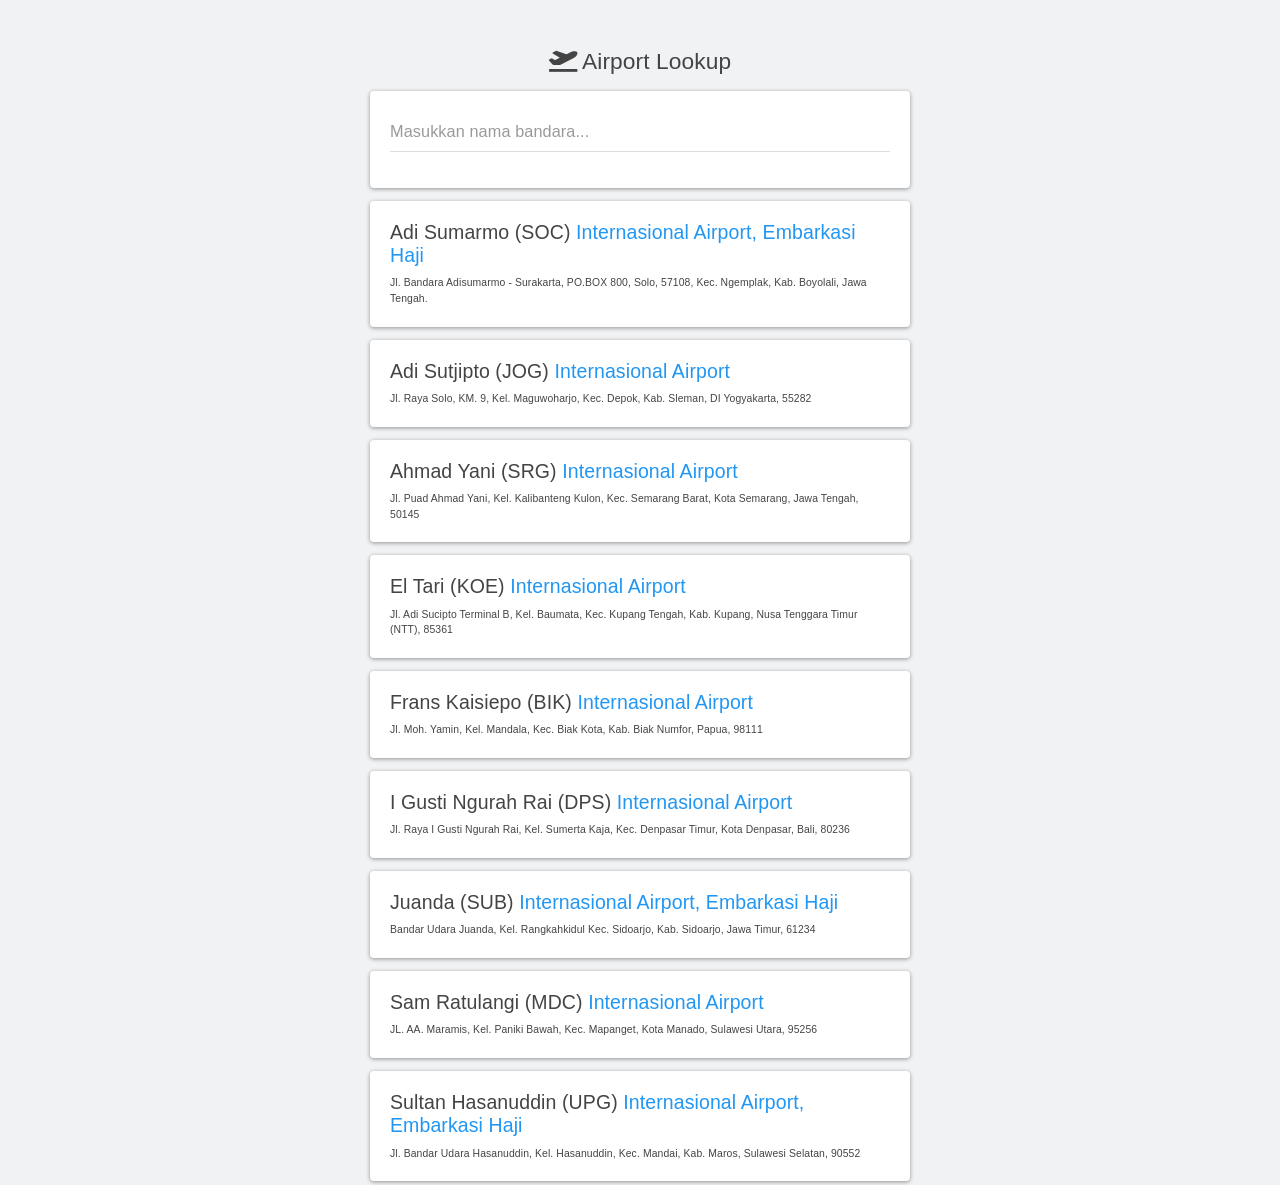
==== commit 6c10dab9: "Perbaikan href" ====
--- a/index.html
+++ b/index.html
@@ -3,11 +3,11 @@
 <head>
   <meta charset="utf-8">
   <title>QuickAutoCompleteApp803</title>
-  <base href="/quicksearchappdeploy/">
+  <base href="./">
   <meta name="viewport" content="width=device-width, initial-scale=1">
   <link rel="icon" type="image/x-icon" href="favicon.ico">
 <link rel="stylesheet" href="styles.a862251a44f0c73c2821.css"></head>
 <body>
   <app-root></app-root>
-<script src="runtime-es2015.64ba17e581712b3ede54.js" type="module"></script><script src="polyfills-es2015.3c97181ebba82ac32712.js" type="module"></script><script src="runtime-es5.f1585f00c0c4b85be462.js" nomodule></script><script src="polyfills-es5.b1c1c11dbe883ff003d7.js" nomodule></script><script src="main-es2015.3923bb45cfa0d769170f.js" type="module"></script><script src="main-es5.3c6462c7f087c3804bcc.js" nomodule></script></body>
+<script src="runtime-es2015.82b5ea52f8b2ae4fd4ce.js" type="module"></script><script src="polyfills-es2015.3c97181ebba82ac32712.js" type="module"></script><script src="runtime-es5.4a325ef6d647429941bb.js" nomodule></script><script src="polyfills-es5.b1c1c11dbe883ff003d7.js" nomodule></script><script src="main-es2015.3923bb45cfa0d769170f.js" type="module"></script><script src="main-es5.3c6462c7f087c3804bcc.js" nomodule></script></body>
 </html>
